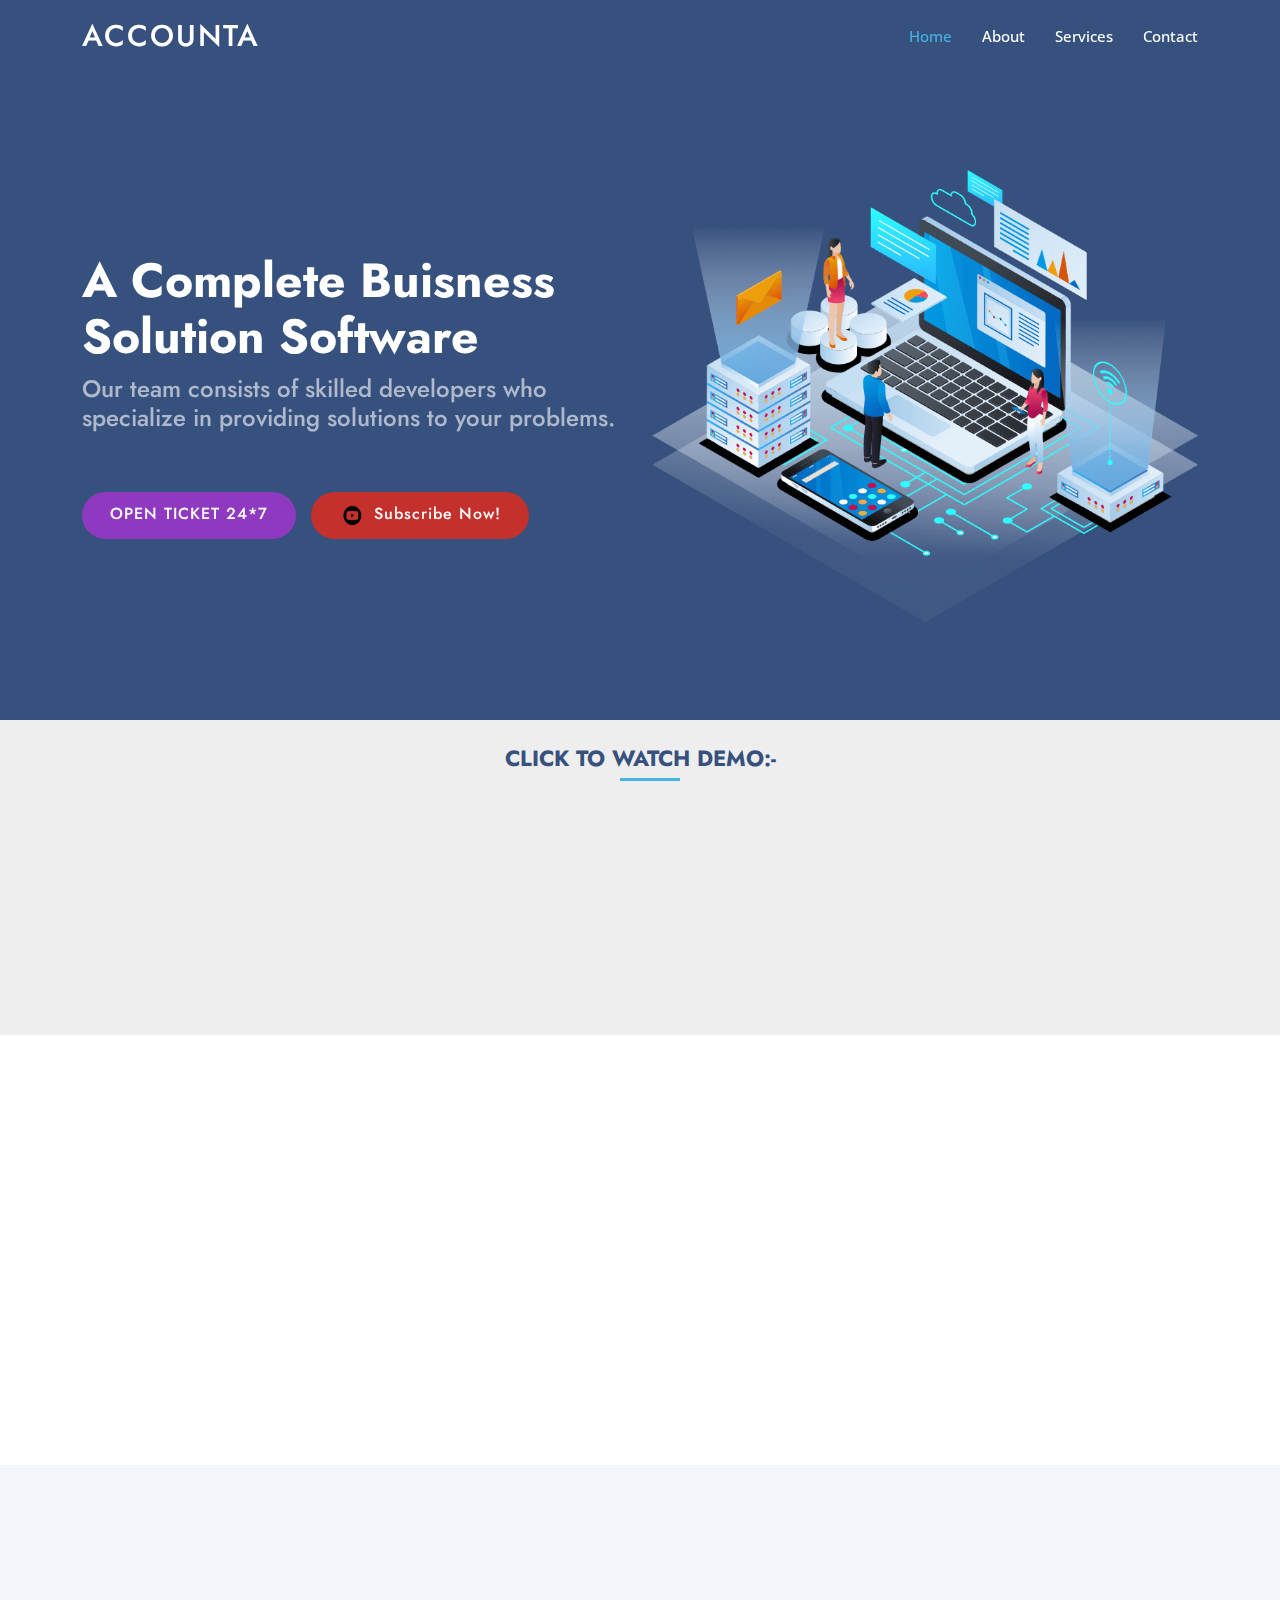
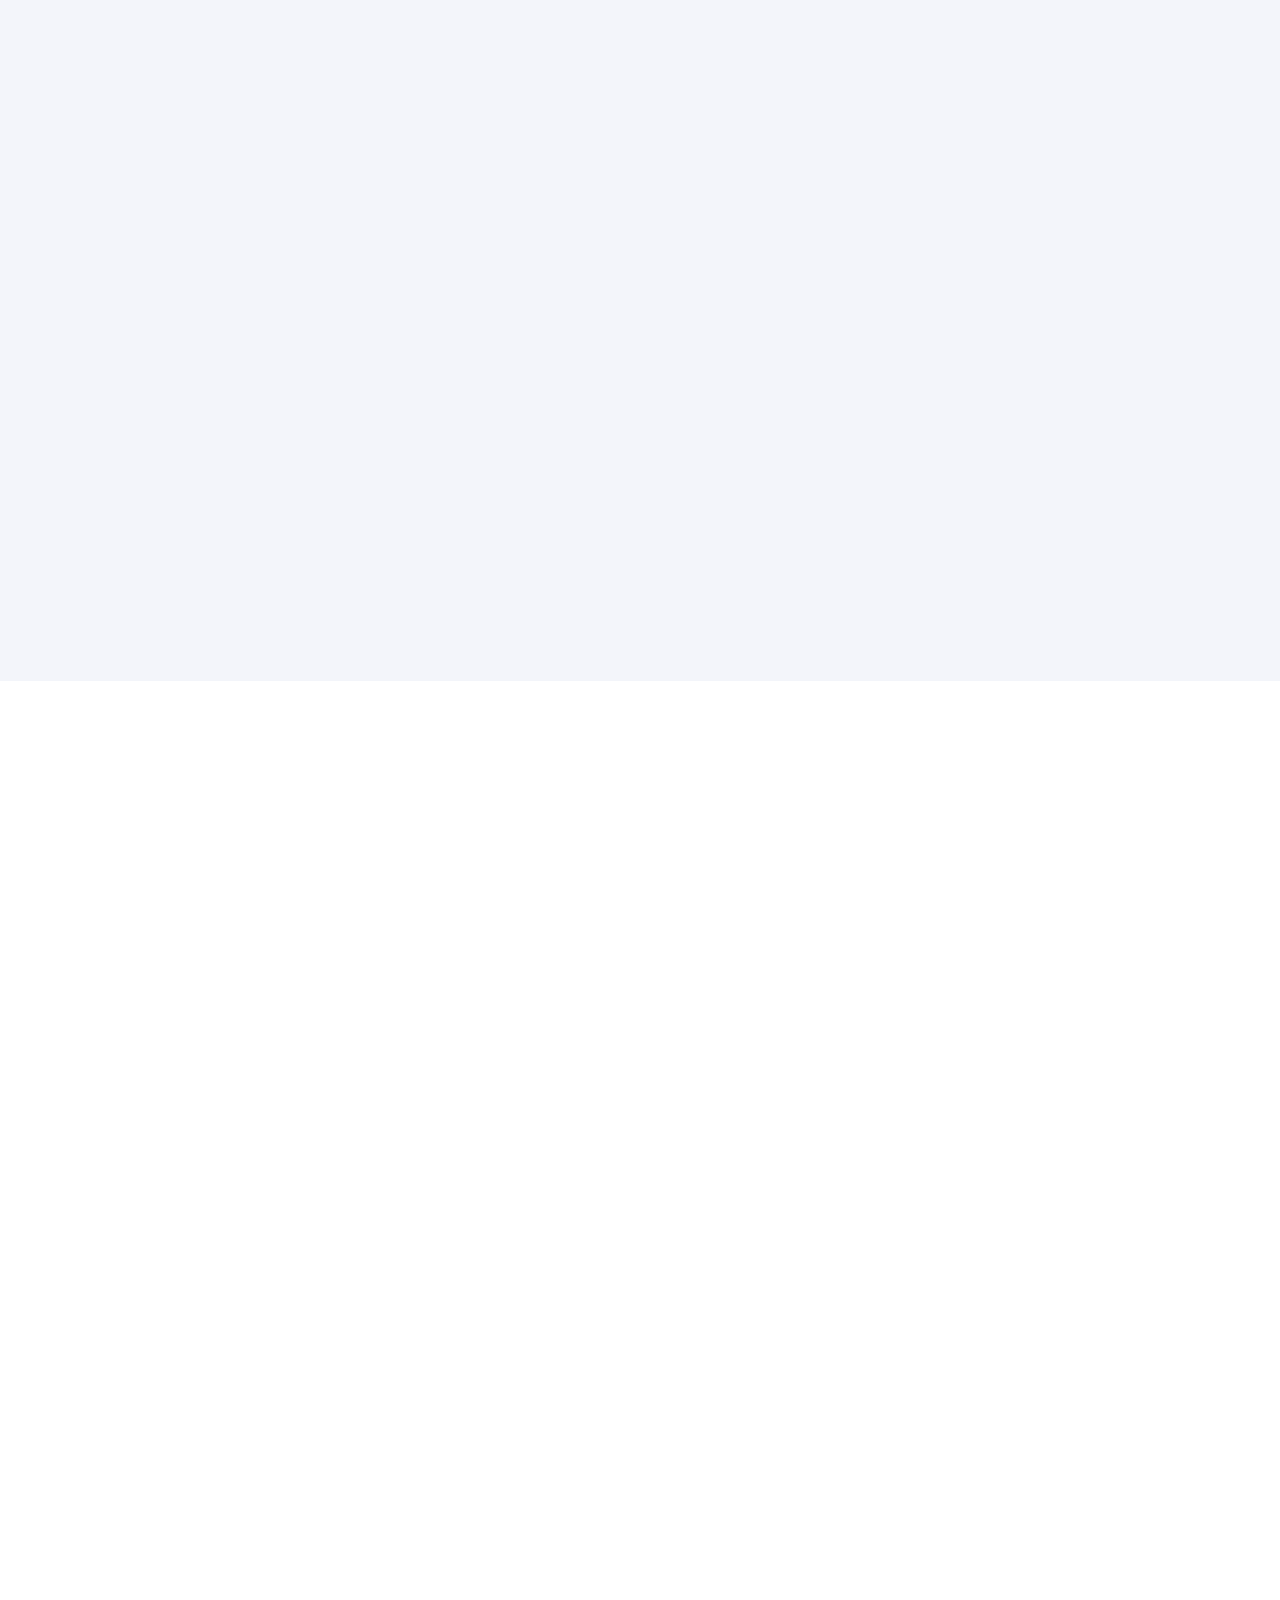
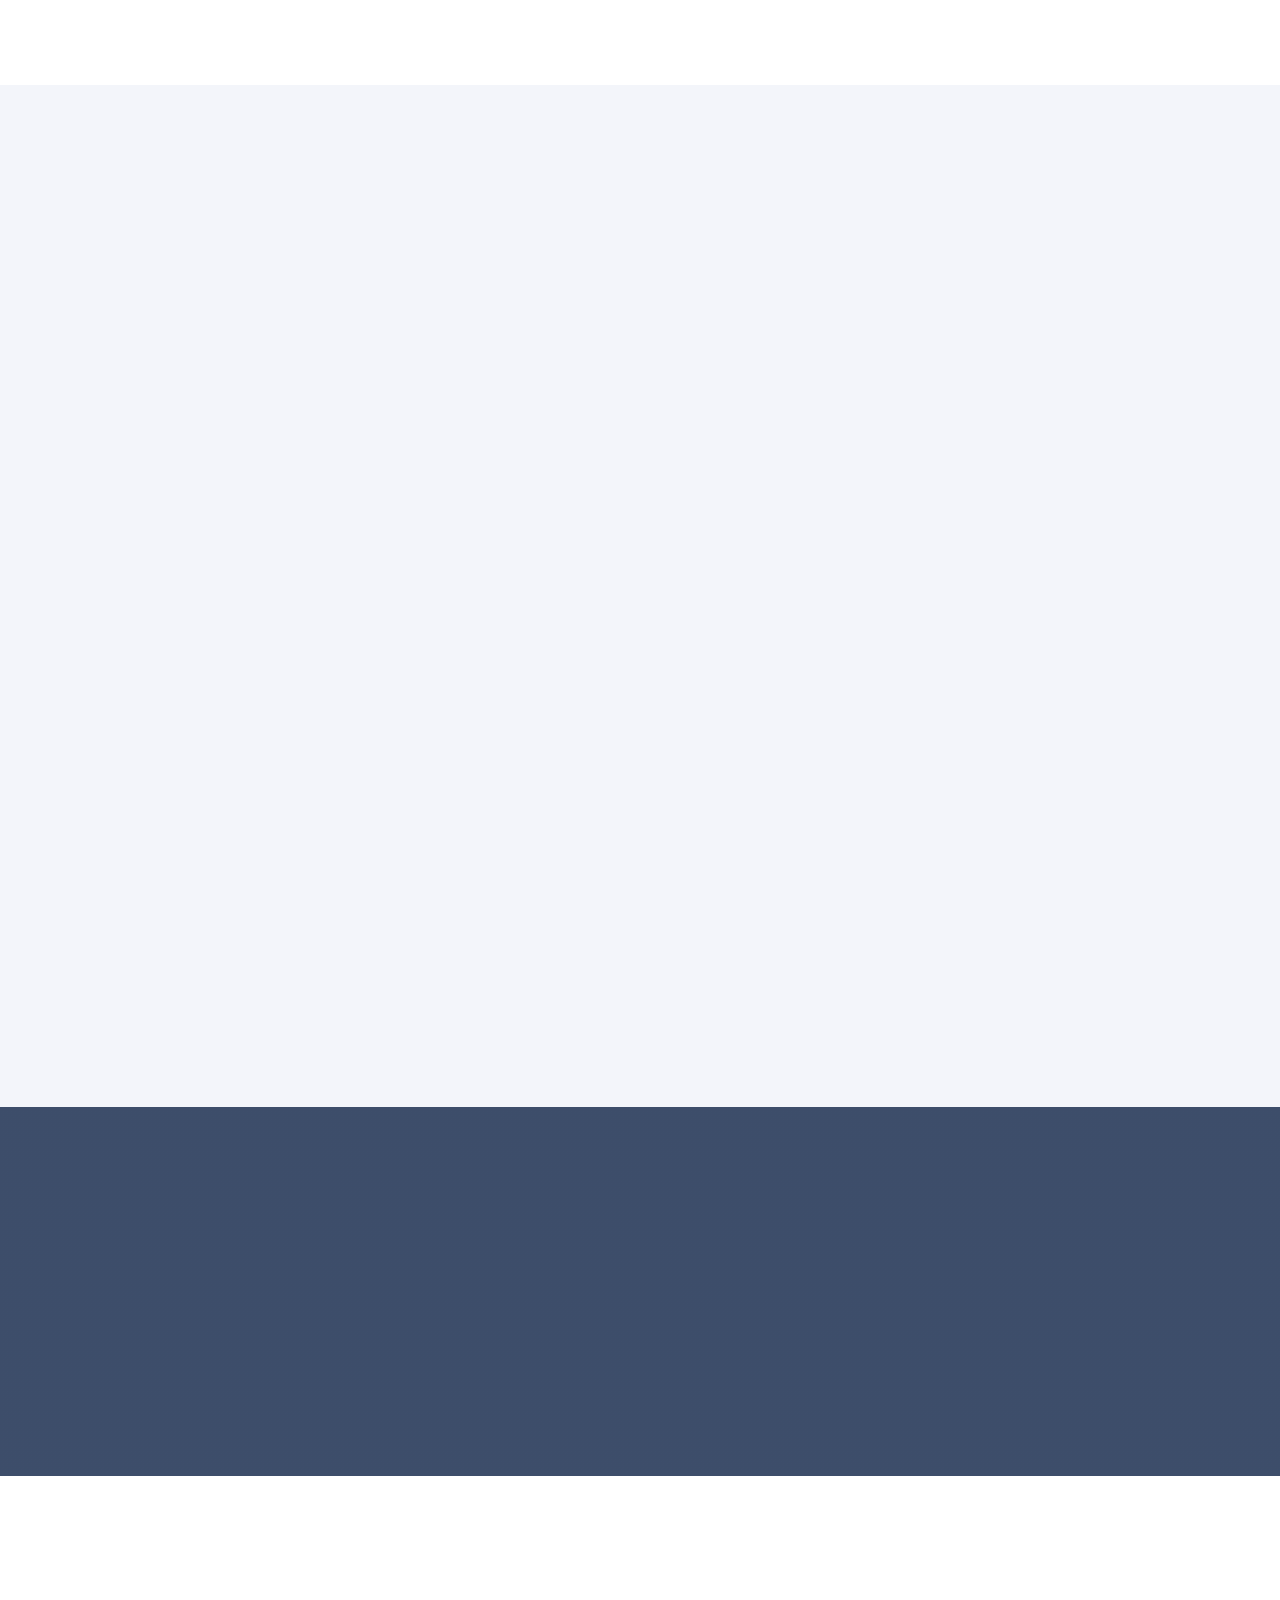
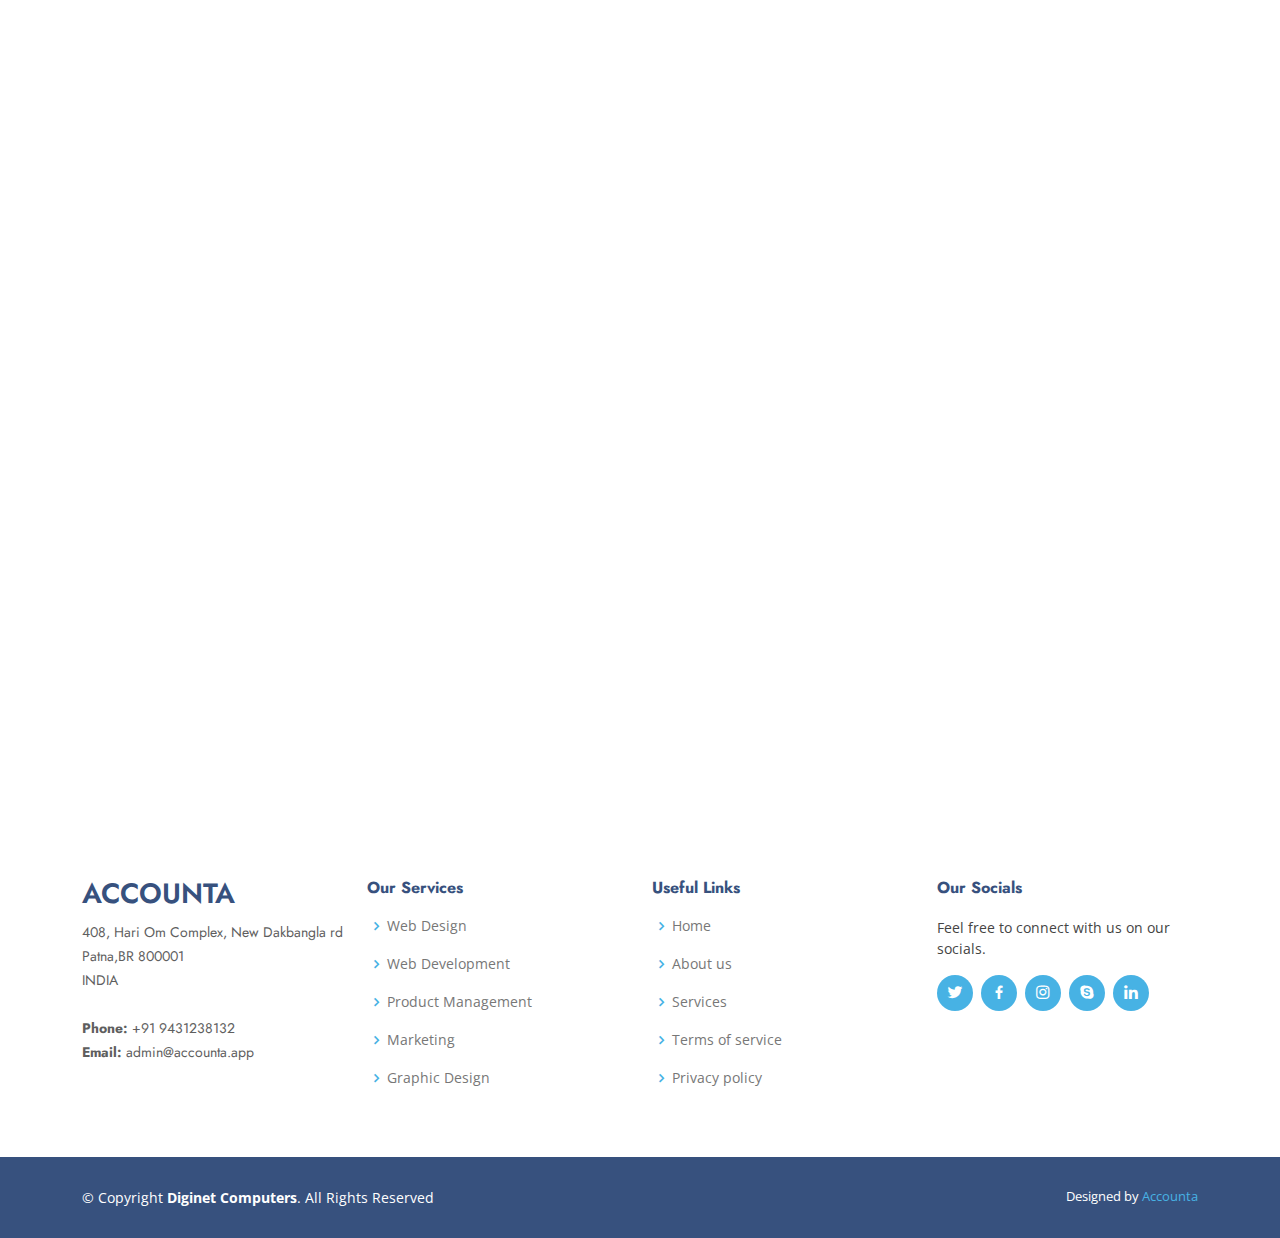
==== index.html @ be2b076d "second" ====
<!DOCTYPE html>
<html lang="en">

<head>

  
  <meta charset="utf-8">
  <meta content="width=device-width, initial-scale=1.0" name="viewport">

  <title>Accounta</title>
  <meta content="" name="description">
  <meta content="" name="keywords">

  <!-- Favicons -->
  <link href="assets/img/favicon.png" rel="icon">
  <link href="assets/img/apple-touch-icon.png" rel="apple-touch-icon">

  <!-- Google Fonts -->
  <link href="https://fonts.googleapis.com/css?family=Open+Sans:300,300i,400,400i,600,600i,700,700i|Jost:300,300i,400,400i,500,500i,600,600i,700,700i|Poppins:300,300i,400,400i,500,500i,600,600i,700,700i" rel="stylesheet">

  <!-- Vendor CSS Files -->
  <link href="assets/vendor/aos/aos.css" rel="stylesheet">
  <link href="assets/vendor/bootstrap/css/bootstrap.min.css" rel="stylesheet">
  <link href="assets/vendor/bootstrap-icons/bootstrap-icons.css" rel="stylesheet">
  <link href="assets/vendor/boxicons/css/boxicons.min.css" rel="stylesheet">
  <link href="assets/vendor/glightbox/css/glightbox.min.css" rel="stylesheet">
  <link href="assets/vendor/remixicon/remixicon.css" rel="stylesheet">
  <link href="assets/vendor/swiper/swiper-bundle.min.css" rel="stylesheet">

 <!-- <link href="//maxcdn.bootstrapcdn.com/bootstrap/4.0.0/css/bootstrap.min.css" rel="stylesheet" id="bootstrap-css">
  <script src="//maxcdn.bootstrapcdn.com/bootstrap/4.0.0/js/bootstrap.min.js"></script>
  <script src="//cdnjs.cloudflare.com/ajax/libs/jquery/3.2.1/jquery.min.js"></script>-->



  <!---- Template Main CSS File -->
  <link href="assets/css/style.css" rel="stylesheet">

  <!-- =======================================================
  * Template Name: Arsha - v4.9.1
  * Template URL: https://bootstrapmade.com/arsha-free-bootstrap-html-template-corporate/
  * Author: BootstrapMade.com
  * License: https://bootstrapmade.com/license/
  ======================================================== -->
</head>

<body>

  <!-- ======= Header ======= -->
  <header id="header" class="fixed-top ">
    <div class="container d-flex align-items-center">

      <h1 class="logo me-auto"><a href="index.html">Accounta</a></h1>
      <!-- Uncomment below if you prefer to use an image logo -->
      <!-- <a href="index.html" class="logo me-auto"><img src="assets/img/logo.png" alt="" class="img-fluid"></a>-->

      <nav id="navbar" class="navbar">
        <ul>
          <li><a class="nav-link scrollto active" href="#hero">Home</a></li>
          <li><a class="nav-link scrollto" href="#about">About</a></li>
          <li><a class="nav-link scrollto" href="#services">Services</a></li>
          <!-- <li><a class="nav-link   scrollto" href="#portfolio">Portfolio</a></li> -->
          <!-- <li><a class="nav-link scrollto" href="#team">Team</a></li> -->
          <!-- <li class="dropdown"><a href="#"><span>Drop Down</span> <i class="bi bi-chevron-down"></i></a>
            <ul>
              <li><a href="#">Drop Down 1</a></li>
              <li class="dropdown"><a href="#"><span>Deep Drop Down</span> <i class="bi bi-chevron-right"></i></a>
                <ul>
                  <li><a href="#">Deep Drop Down 1</a></li>
                  <li><a href="#">Deep Drop Down 2</a></li>
                  <li><a href="#">Deep Drop Down 3</a></li>
                  <li><a href="#">Deep Drop Down 4</a></li>
                  <li><a href="#">Deep Drop Down 5</a></li>
                </ul>
              </li>
              <li><a href="#">Drop Down 2</a></li>
              <li><a href="#">Drop Down 3</a></li>
              <li><a href="#">Drop Down 4</a></li>
            </ul>
          </li> -->
          <li><a class="nav-link scrollto" href="#contact">Contact</a></li>
          <!--<li><a class="getstarted scrollto" href="#about">Download Demo</a></li>-->
        </ul>
        <i class="bi bi-list mobile-nav-toggle"></i>
      </nav><!-- .navbar -->

    </div>
  </header><!-- End Header -->

  <!-- ======= Hero Section ======= -->
  <section id="hero" class="d-flex align-items-center">

    <div class="container">
      <div class="row">
        <div class="col-lg-6 d-flex flex-column justify-content-center pt-4 pt-lg-0 order-2 order-lg-1" data-aos="fade-up" data-aos-delay="200">
          <h1>A Complete Buisness Solution Software</h1>
          <h2>Our team consists of skilled developers who specialize in providing solutions to your problems.</h2>
          <div class="d-flex justify-content-center justify-content-lg-start">
            <a href="https://ticketing.accounta.app/#/" class="ticket">OPEN TICKET 24*7</a>
            
            <a href="https://www.youtube.com/@sanjaysaraf1928/featured" class="youtube"><img src="assets/img/youtubelogo.png" alt="Logo">Subscribe Now!</a>
            <!--<a href="https://ticketing.accounta.app/#/" class="btn-get-started scrollto">Download Demo</a>-->
            <!--<a href="https://www.youtube.com/watch?v=cc7SOZmXkuY" class="glightbox btn-watch-video"><i class="bi bi-play-circle"></i><span>Watch Video</span></a>-->
          </div>
        </div>
        <div class="col-lg-6 order-1 order-lg-2 hero-img" data-aos="zoom-in" data-aos-delay="200">
          <img src="assets/img/hero-img.png" class="img-fluid animated" alt="">
        </div>
      </div>
    </div>

  </section><!-- End Hero -->


    

    <!-- ======= Clients Section ======= -->
    <section id="clients" class="clients section-bg">
      <div class="container">
        <div class="clicktxt">
          <h3>Click To Watch Demo:-</h3>
        </div>

        <div class="row" data-aos="zoom-in">

          <div class="col-lg-2 col-md-4 col-6 d-flex align-items-center justify-content-center">
            <div class="dropdown">
              <button class="btn btn-secondary dropdown-toggle" type="button" data-bs-toggle="dropdown" aria-expanded="false">
                WHOLESALE CLOTH
              </button>
              <ul class="dropdown-menu">
                <li><a class="dropdown-item" href="https://www.youtube.com/watch?v=m59yZf7f-rc">MASTER+ENTRY</a></li>
                <li><a class="dropdown-item" href="https://www.youtube.com/watch?v=rfKz5GbDG-w">REORT+UTILITY</a></li>
                <!--<li><a class="dropdown-item" href="#">Something else here</a></li>-->
              </ul>
            </div>
          </div>

          <div class="col-lg-2 col-md-4 col-6 d-flex align-items-center justify-content-center">
            <div class="dropdown2">
              <button  class="btn2  type="button data-bs-toggle="dropdown" aria-expanded="false">
                RETAIL(BARCODE)
              </button>
              <!--<ul class="dropdown-menu">
                <li><a class="dropdown-item" href="#">Action</a></li>
                <li><a class="dropdown-item" href="#">Another action</a></li>
                <li><a class="dropdown-item" href="#">Something else here</a></li>-->
              </ul>
            </div>
          </div>

          <div class="col-lg-2 col-md-4 col-6 d-flex align-items-center justify-content-center">
            <div class="dropdown">
              <button class="btn3" type="button" data-bs-toggle="dropdown" aria-expanded="false">
                TEXTILE AGENCY
              </button>
              <!--<ul class="dropdown-menu">
                <li><a class="dropdown-item" href="#">Action</a></li>
                <li><a class="dropdown-item" href="#">Another action</a></li>
                <li><a class="dropdown-item" href="#">Something else here</a></li>-->
              </ul>
            </div>
          </div>

          <div class="col-lg-2 col-md-4 col-6 d-flex align-items-center justify-content-center">
            <div class="dropdown">
              <button class="btn4" type="button" data-bs-toggle="dropdown" aria-expanded="false">
                AUTO SPARES
              </button>
              <!--<ul class="dropdown-menu">
                <li><a class="dropdown-item" href="#">Action</a></li>
                <li><a class="dropdown-item" href="#">Another action</a></li>
                <li><a class="dropdown-item" href="#">Something else here</a></li>-->
              </ul>
            </div>
          </div>

          <div class="col-lg-2 col-md-4 col-6 d-flex align-items-center justify-content-center">
            <div class="dropdown">
              <button class="btn5" type="button" data-bs-toggle="dropdown" aria-expanded="false">
                RETAIL TRADE
              </button>
              <!--<ul class="dropdown-menu">
                <li><a class="dropdown-item" href="#">Action</a></li>
                <li><a class="dropdown-item" href="#">Another action</a></li>
                <li><a class="dropdown-item" href="#">Something else here</a></li>-->
              </ul>
            </div>
          </div>

          <div class="col-lg-2 col-md-4 col-6 d-flex align-items-center justify-content-center">
            <div class="dropdown">
              <button class="btn6" type="button" data-bs-toggle="dropdown" aria-expanded="false">
                FMCG(FAST.)
              </button>
              <!--<ul class="dropdown-menu">
                <li><a class="dropdown-item" href="#">Action</a></li>
                <li><a class="dropdown-item" href="#">Another action</a></li>
                <li><a class="dropdown-item" href="#">Something else here</a></li>-->
              </ul>
            </div>
          </div>

        </div>
      </div>
    </section><!-- End Cliens Section -->

    <!-- ======= About Us Section ======= -->
    <section id="about" class="about">
      <div class="container" data-aos="fade-up">

        <div class="section-title">
          <h2>About Us</h2>
        </div>

        <div class="row content">
          <div class="col-lg-6">
            <p>
              We at Diginet Computers are here to help you with issues relating to our software requirements.
            </p>
            <ul>
              <li><i class="ri-check-double-line"></i> Single and Multiple User Accounting Softwares </li>
              <li><i class="ri-check-double-line"></i> Websites and Web applications tailored to User needs.</li>
              <li><i class="ri-check-double-line"></i> According to user demands, Android/iOS mobile applications.</li>
            </ul>
          </div>
          <div class="col-lg-6 pt-4 pt-lg-0">
            <p>
              Through our home brand market-leading software named <b>ACCOUNTA</b>, a complete solution to all your accounting needs from Ledger Entry, Sale Bills to GST Filling, E-way Bills, Takada and many more, we have seized the industry from the very root retail counters to wholesale merchants as well as FMCG or distributors, agencies and manufacturers.
            </p>
            <!--<a href="#" class="btn-learn-more">Download Demo Today</a>-->
          </div>
        </div>

      </div>
    </section><!-- End About Us Section -->

    <!-- ======= Why Us Section ======= -->
    <section id="why-us" class="why-us section-bg">
      <div class="container-fluid" data-aos="fade-up">

        <div class="row">

          <div class="col-lg-7 d-flex flex-column justify-content-center align-items-stretch  order-2 order-lg-1">

            <div class="content">
              <h3>Why should you choose <strong>Accounta ?</strong></h3>
              <p>
                ACCOUNTA is unlike any other accounting software because it offers a unique combination of features that set it apart and make it in demand in the industry.
              </p>
            </div>

            <div class="accordion-list">
              <ul>
                <li>
                  <a data-bs-toggle="collapse" class="collapse" data-bs-target="#accordion-list-1"><span>01</span>Multiple User Access<i class="bx bx-chevron-down icon-show"></i><i class="bx bx-chevron-up icon-close"></i></a>
                  <div id="accordion-list-1" class="collapse show" data-bs-parent=".accordion-list">
                    <p>
                      The software allows you to create many users and establish hierarchies of users according to their roles, so you are not limited to creating just one.
                    </p>
                  </div>
                </li>

                <li>
                  <a data-bs-toggle="collapse" data-bs-target="#accordion-list-2" class="collapsed"><span>02</span>One tool for all your Accounting needs<i class="bx bx-chevron-down icon-show"></i><i class="bx bx-chevron-up icon-close"></i></a>
                  <div id="accordion-list-2" class="collapse" data-bs-parent=".accordion-list">
                    <p>
                     Ledger Entry, Sale Bill, GST Filling, e-way bills, takada, Stock entry, Purchase Bill, Barcode generation and many more.
                    </p>
                  </div>
                </li>

                <li>
                  <a data-bs-toggle="collapse" data-bs-target="#accordion-list-3" class="collapsed"><span>03</span>Windows as well as Mobile App<i class="bx bx-chevron-down icon-show"></i><i class="bx bx-chevron-up icon-close"></i></a>
                  <div id="accordion-list-3" class="collapse" data-bs-parent=".accordion-list">
                    <p>
                      The services provided aren't only restricted to one platform; you may use the software on your desktop or laptop as well as your smartphone.
                    </p>
                  </div>
                </li>

                <li>
                  <a data-bs-toggle="collapse" data-bs-target="#accordion-list-3" class="collapsed"><span>04</span>A Cloud-Ready Software<i class="bx bx-chevron-down icon-show"></i><i class="bx bx-chevron-up icon-close"></i></a>
                  <div id="accordion-list-3" class="collapse" data-bs-parent=".accordion-list">
                    <p>
                      Our software's cloud compatibility feature allows you to access it from any location and on any device.
                    </p>
                  </div>
                </li>

              </ul>
            </div>

          </div>

          <div class="col-lg-5 align-items-stretch order-1 order-lg-2 img" style='background-image: url("assets/img/why-us.png");' data-aos="zoom-in" data-aos-delay="150">&nbsp;</div>
        </div>

      </div>
    </section><!-- End Why Us Section -->

    <!-- ======= Skills Section ======= -->
    <!-- <section id="skills" class="skills">
      <div class="container" data-aos="fade-up">

        <div class="row">
          <div class="col-lg-6 d-flex align-items-center" data-aos="fade-right" data-aos-delay="100">
            <img src="assets/img/skills.png" class="img-fluid" alt="">
          </div>
          <div class="col-lg-6 pt-4 pt-lg-0 content" data-aos="fade-left" data-aos-delay="100">
            <h3>Voluptatem dignissimos provident quasi corporis voluptates</h3>
            <p class="fst-italic">
              Lorem ipsum dolor sit amet, consectetur adipiscing elit, sed do eiusmod tempor incididunt ut labore et dolore
              magna aliqua.
            </p>

            <div class="skills-content">

              <div class="progress">
                <span class="skill">HTML <i class="val">100%</i></span>
                <div class="progress-bar-wrap">
                  <div class="progress-bar" role="progressbar" aria-valuenow="100" aria-valuemin="0" aria-valuemax="100"></div>
                </div>
              </div>

              <div class="progress">
                <span class="skill">CSS <i class="val">90%</i></span>
                <div class="progress-bar-wrap">
                  <div class="progress-bar" role="progressbar" aria-valuenow="90" aria-valuemin="0" aria-valuemax="100"></div>
                </div>
              </div>

              <div class="progress">
                <span class="skill">JavaScript <i class="val">75%</i></span>
                <div class="progress-bar-wrap">
                  <div class="progress-bar" role="progressbar" aria-valuenow="75" aria-valuemin="0" aria-valuemax="100"></div>
                </div>
              </div>

              <div class="progress">
                <span class="skill">Photoshop <i class="val">55%</i></span>
                <div class="progress-bar-wrap">
                  <div class="progress-bar" role="progressbar" aria-valuenow="55" aria-valuemin="0" aria-valuemax="100"></div>
                </div>
              </div>

            </div>

          </div>
        </div>

      </div> -->
    <!-- </section>End Skills Section -->

    <!-- =======  mobile Services Section ======= -->
        <section id="services" class="services section-bg">
            <div class="container" data-aos="fade-up">
      
              <div class="section-title">
                <h2> OUR SERVICES</h2>
                <p>In addition to providing you with <strong>Accounta</strong> , the industry-leading accounting software,<br><strong> Diginet Computers</strong> also provides a wide range of software services, some of which are listed below.</p>
              </div>

          <div class="row" >
              
              <div class="col-xs-12 col-sm-6 col-md-4">
                  <div class="" >
                      <div class="mainflip flip-0">
                          <div class="frontside">
                              <div class="card">
                                  <div class="card-body text-center">
                                      <p><img class=" img-fluid" src="assets/img/Our Services/OS1.jpeg" alt="card image"></p>
                                      <h4 class="card-title">MOBILE SERVICES</h4>
                                      <p class="card-text">Accounta provide diffrent types of <b>Mobile Applications</b> & <b>Accounting Mobile Software</b> .</p>
                                      <a href="https://www.fiverr.com/share/qb8D02" class="btn btn-primary btn-sm"><i class="fa fa-plus"></i></a>
                                  </div>
                              </div>
                          </div>
                          <div class="backside">
                              <div class="card">
                                  <div class="card-body text-center mt-4">
                                      <h4 class="card-title">MOBILE SERVICE</h4>
                                      <p class="card-text">A Complete Business Solution Software.</p>
                                      <ul class="list-inline">
                                          <li class="list-inline-item">
                                              <a class="social-icon text-xs-center" target="_blank" href="https://www.fiverr.com/share/qb8D02">
                                                  <i class="fa fa-facebook"></i>
                                              </a>
                                          </li>
                                          <li class="list-inline-item">
                                              <a class="social-icon text-xs-center" target="_blank" href="https://www.fiverr.com/share/qb8D02">
                                                  <i class="fa fa-twitter"></i>
                                              </a>
                                          </li>
                                          <li class="list-inline-item">
                                              <a class="social-icon text-xs-center" target="_blank" href="https://www.fiverr.com/share/qb8D02">
                                                  <i class="fa fa-skype"></i>
                                              </a>
                                          </li>
                                          <li class="list-inline-item">
                                              <a class="social-icon text-xs-center" target="_blank" href="https://www.fiverr.com/share/qb8D02">
                                                  <i class="fa fa-google"></i>
                                              </a>
                                          </li>
                                      </ul>
                                  </div>
                              </div>
                          </div>
                      </div>
                  </div>
              </div>
              
              
              <div class="col-xs-12 col-sm-6 col-md-4">
                  <div class="" ontouchstart="this.classList.toggle('hover');">
                      <div class="mainflip">
                          <div class="frontside">
                              <div class="card">
                                  <div class="card-body text-center">
                                      <p><img class=" img-fluid" src="assets/img/Our Services/OS2.jpeg" alt="card image"></p>
                                      <h4 class="card-title">CLOUD SYSTEM</h4>
                                      <p class="card-text">Accounta provide <b>Cloud System Solution</b> for any where around the Glob.</p>
                                      <a href="https://www.fiverr.com/share/qb8D02" class="btn btn-primary btn-sm"><i class="fa fa-plus"></i></a>
                                  </div>
                              </div>
                          </div>
                          <div class="backside">
                              <div class="card">
                                  <div class="card-body text-center mt-4">
                                      <h4 class="card-title">CLOUD SYSTEM</h4>
                                      <p class="card-text">A Complete Business Solution Software.</p>
                                      <ul class="list-inline">
                                          <li class="list-inline-item">
                                              <a class="social-icon text-xs-center" target="_blank" href="https://www.fiverr.com/share/qb8D02">
                                                  <i class="fa fa-facebook"></i>
                                              </a>
                                          </li>
                                          <li class="list-inline-item">
                                              <a class="social-icon text-xs-center" target="_blank" href="https://www.fiverr.com/share/qb8D02">
                                                  <i class="fa fa-twitter"></i>
                                              </a>
                                          </li>
                                          <li class="list-inline-item">
                                              <a class="social-icon text-xs-center" target="_blank" href="https://www.fiverr.com/share/qb8D02">
                                                  <i class="fa fa-skype"></i>
                                              </a>
                                          </li>
                                          <li class="list-inline-item">
                                              <a class="social-icon text-xs-center" target="_blank" href="https://www.fiverr.com/share/qb8D02">
                                                  <i class="fa fa-google"></i>
                                              </a>
                                          </li>
                                      </ul>
                                  </div>
                              </div>
                          </div>
                      </div>
                  </div>
              </div>
              
              
              <div class="col-xs-12 col-sm-6 col-md-4">
                  <div class="" ontouchstart="this.classList.toggle('hover');">
                      <div class="mainflip">
                          <div class="frontside">
                              <div class="card">
                                  <div class="card-body text-center">
                                      <p><img class=" img-fluid" src="assets/img/Our Services/OS3.jpeg" alt="card image"></p>
                                      <h4 class="card-title">WEB APPLICATION</h4>
                                      <p class="card-text">Accounta provide  Web Application for all type of <b>Business</b> Needs. </p>
                                      <a href="https://www.fiverr.com/share/qb8D02" class="btn btn-primary btn-sm"><i class="fa fa-plus"></i></a>
                                  </div>
                              </div>
                          </div>
                          <div class="backside">
                              <div class="card">
                                  <div class="card-body text-center mt-4">
                                      <h4 class="card-title">WEB APPLICATION</h4>
                                      <p class="card-text">A Complete Business Solution Software.</p>
                                      <ul class="list-inline">
                                          <li class="list-inline-item">
                                              <a class="social-icon text-xs-center" target="_blank" href="https://www.fiverr.com/share/qb8D02">
                                                  <i class="fa fa-facebook"></i>
                                              </a>
                                          </li>
                                          <li class="list-inline-item">
                                              <a class="social-icon text-xs-center" target="_blank" href="https://www.fiverr.com/share/qb8D02">
                                                  <i class="fa fa-twitter"></i>
                                              </a>
                                          </li>
                                          <li class="list-inline-item">
                                              <a class="social-icon text-xs-center" target="_blank" href="https://www.fiverr.com/share/qb8D02">
                                                  <i class="fa fa-skype"></i>
                                              </a>
                                          </li>
                                          <li class="list-inline-item">
                                              <a class="social-icon text-xs-center" target="_blank" href="https://www.fiverr.com/share/qb8D02">
                                                  <i class="fa fa-google"></i>
                                              </a>
                                          </li>
                                      </ul>
                                  </div>
                              </div>
                          </div>
                      </div>
                  </div>
              </div>
              
              
              <div class="col-xs-12 col-sm-6 col-md-4">
                  <div class="" ontouchstart="this.classList.toggle('hover');">
                      <div class="mainflip">
                          <div class="frontside">
                              <div class="card">
                                  <div class="card-body text-center">
                                      <p><img class=" img-fluid" src="assets/img/Our Services/OS4.jpg" alt="card image"></p>
                                      <h4 class="card-title">ACCOUNTING SOFTWARE</h4>
                                      <p class="card-text">Accounta provide Software For <b>Billing</b> & <b>Accounting</b>.</p>
                                      <a href="https://www.fiverr.com/share/qb8D02" class="btn btn-primary btn-sm"><i class="fa fa-plus"></i></a>
                                  </div>
                              </div>
                          </div>
                          <div class="backside">
                              <div class="card">
                                  <div class="card-body text-center mt-4">
                                      <h4 class="card-title">ACCOUNTING SOFTWARE</h4>
                                      <p class="card-text">A Complete Business Solution Software.</p>
                                      <ul class="list-inline">
                                          <li class="list-inline-item">
                                              <a class="social-icon text-xs-center" target="_blank" href="https://www.fiverr.com/share/qb8D02">
                                                  <i class="fa fa-facebook"></i>
                                              </a>
                                          </li>
                                          <li class="list-inline-item">
                                              <a class="social-icon text-xs-center" target="_blank" href="https://www.fiverr.com/share/qb8D02">
                                                  <i class="fa fa-twitter"></i>
                                              </a>
                                          </li>
                                          <li class="list-inline-item">
                                              <a class="social-icon text-xs-center" target="_blank" href="https://www.fiverr.com/share/qb8D02">
                                                  <i class="fa fa-skype"></i>
                                              </a>
                                          </li>
                                          <li class="list-inline-item">
                                              <a class="social-icon text-xs-center" target="_blank" href="https://www.fiverr.com/share/qb8D02">
                                                  <i class="fa fa-google"></i>
                                              </a>
                                          </li>
                                      </ul>
                                  </div>
                              </div>
                          </div>
                      </div>
                  </div>
              </div>
              
              <div class="col-xs-12 col-sm-6 col-md-4">
                <div class="" ontouchstart="this.classList.toggle('hover');">
                    <div class="mainflip">
                        <div class="frontside">
                            <div class="card">
                                <div class="card-body text-center">
                                    <p><img class=" img-fluid" src="assets/img/Our Services/OS5.jpeg" alt="card image"></p>
                                    <h4 class="card-title">CUSTOMIZE AS PER NEED</h4>
                                    <p class="card-text">Accounta also provides <b>OnDemand Customize Software</b> & <b>Mobile App</b> & <b>Web Based Solutions</b>.</p>
                                    <a href="https://www.fiverr.com/share/qb8D02" class="btn btn-primary btn-sm"><i class="fa fa-plus"></i></a>
                                </div>
                            </div>
                        </div>
                        <div class="backside">
                            <div class="card">
                                <div class="card-body text-center mt-4">
                                    <h4 class="card-title">CUSTOMIZE AS PER NEED</h4>
                                    <p class="card-text">A Complete Business Solution Software.</p>
                                    <ul class="list-inline">
                                        <li class="list-inline-item">
                                            <a class="social-icon text-xs-center" target="_blank" href="https://www.fiverr.com/share/qb8D02">
                                                <i class="fa fa-facebook"></i>
                                            </a>
                                        </li>
                                        <li class="list-inline-item">
                                            <a class="social-icon text-xs-center" target="_blank" href="https://www.fiverr.com/share/qb8D02">
                                                <i class="fa fa-twitter"></i>
                                            </a>
                                        </li>
                                        <li class="list-inline-item">
                                            <a class="social-icon text-xs-center" target="_blank" href="https://www.fiverr.com/share/qb8D02">
                                                <i class="fa fa-skype"></i>
                                            </a>
                                        </li>
                                        <li class="list-inline-item">
                                            <a class="social-icon text-xs-center" target="_blank" href="https://www.fiverr.com/share/qb8D02">
                                                <i class="fa fa-google"></i>
                                            </a>
                                        </li>
                                    </ul>
                                </div>
                            </div>
                        </div>
                    </div>
                </div>
            </div
        </div>
      </div>
    </div>
    </section>
  


    <!--<section id="services" class="services section-bg">
      <div class="container" data-aos="fade-up">

        <div class="section-title">
          <h2>Services</h2>
          <p>In addition to providing you with <strong>Accounta</strong> , the industry-leading accounting software,<br><strong> Diginet Computers</strong> also provides a wide range of software services, some of which are listed below.</p>
        </div>

        <div class="row">
          <div class="col-xl-3 col-md-6 d-flex align-items-stretch" data-aos="zoom-in" data-aos-delay="100">
            <div class="icon-box">
              <div class="icon"><i class="bx bxl-dribbble"></i></div>
              <h4><a href="">Accounta</a></h4>
              <p>A market leading Accounting Software.</p>
            </div>
          </div>

          <div class="col-xl-3 col-md-6 d-flex align-items-stretch mt-4 mt-md-0" data-aos="zoom-in" data-aos-delay="200">
            <div class="icon-box">
              <div class="icon"><i class="bx bx-file"></i></div>
              <h4><a href="">Web Applications</a></h4>
              <p>We create industry-ready web applications in accordance with client specifications.</p>
            </div>
          </div>

          <div class="col-xl-3 col-md-6 d-flex align-items-stretch mt-4 mt-xl-0" data-aos="zoom-in" data-aos-delay="300">
            <div class="icon-box">
              <div class="icon"><i class="bx bx-tachometer"></i></div>
              <h4><a href="">Android/iOS apps</a></h4>
              <p>One stop solution for all your mobile application requirements.</p>
            </div>
          </div>

          <div class="col-xl-3 col-md-6 d-flex align-items-stretch mt-4 mt-xl-0" data-aos="zoom-in" data-aos-delay="400">
            <div class="icon-box">
              <div class="icon"><i class="bx bx-layer"></i></div>
              <h4><a href="">Al -a- Carte</a></h4>
              <p>We will develop any concept you have or any requirements you have for any form of software.</p>
            </div>
          </div>

        </div>

      </div>
    </section><-- End Services Section -->

      <!-- =======Accounta  Services Section ======= -->


      <section id="services2" class="services section-bg">
        <div class="container" data-aos="fade-up">
  
          <div class="section-title">
            <h2>OUR ACCOUNTA SOFTWARE</h2>
            <p>In addition to providing you with <strong>Accounta</strong> , the industry-leading accounting software,<br><strong> Diginet Computers</strong> also provides a wide range of software services, some of which are listed below.</p>
          </div>

      <div class="row">
          
          <div class="col-xs-12 col-sm-6 col-md-4">
              <div class="" >
                  <div class="mainflip flip-0">
                      <div class="frontside">
                          <div class="card">
                              <div class="card-body text-center">
                                  <p><img class=" img-fluid" src="assets/img/Accounta Services/AS1.jpg" alt="card image"></p>
                                  <h4 class="card-title">WHOLESALE CLOTH</h4>
                                  <p class="card-text">A Complete Business Solution Software for <b>WholeSale Cloth merchants</b> .</p>
                                  <a href="https://www.fiverr.com/share/qb8D02" class="btn btn-primary btn-sm"><i class="fa fa-plus"></i></a>
                              </div>
                          </div>
                      </div>
                      <div class="backside">
                          <div class="card">
                              <div class="card-body text-center mt-4">
                                  <h4 class="card-title">WHOLESALE CLOTH</h4>
                                  <p class="card-text">A Comlete Business Solution Software.</p>
                                  <ul class="list-inline">
                                      <li class="list-inline-item">
                                          <a class="social-icon text-xs-center" target="_blank" href="https://www.fiverr.com/share/qb8D02">
                                              <i class="fa fa-facebook"></i>
                                          </a>
                                      </li>
                                      <li class="list-inline-item">
                                          <a class="social-icon text-xs-center" target="_blank" href="https://www.fiverr.com/share/qb8D02">
                                              <i class="fa fa-twitter"></i>
                                          </a>
                                      </li>
                                      <li class="list-inline-item">
                                          <a class="social-icon text-xs-center" target="_blank" href="https://www.fiverr.com/share/qb8D02">
                                              <i class="fa fa-skype"></i>
                                          </a>
                                      </li>
                                      <li class="list-inline-item">
                                          <a class="social-icon text-xs-center" target="_blank" href="https://www.fiverr.com/share/qb8D02">
                                              <i class="fa fa-google"></i>
                                          </a>
                                      </li>
                                  </ul>
                              </div>
                          </div>
                      </div>
                  </div>
              </div>
          </div>
          
          
          <div class="col-xs-12 col-sm-6 col-md-4">
              <div class="" ontouchstart="this.classList.toggle('hover');">
                  <div class="mainflip">
                      <div class="frontside">
                          <div class="card">
                              <div class="card-body text-center">
                                  <p><img class=" img-fluid" src="assets/img/Accounta Services/AS2.jpeg" alt="card image"></p>
                                  <h4 class="card-title">TEXTILE AGENCY</h4>
                                  <p class="card-text">A Complete Business Solution Software for <b>Textile Agents</b>.</p>
                                  <a href="https://www.fiverr.com/share/qb8D02" class="btn btn-primary btn-sm"><i class="fa fa-plus"></i></a>
                              </div>
                          </div>
                      </div>
                      <div class="backside">
                          <div class="card">
                              <div class="card-body text-center mt-4">
                                  <h4 class="card-title">TEXTILE AGENCY</h4>
                                  <p class="card-text">A Complete Business Solution Software .</p>
                                  <ul class="list-inline">
                                      <li class="list-inline-item">
                                          <a class="social-icon text-xs-center" target="_blank" href="https://www.fiverr.com/share/qb8D02">
                                              <i class="fa fa-facebook"></i>
                                          </a>
                                      </li>
                                      <li class="list-inline-item">
                                          <a class="social-icon text-xs-center" target="_blank" href="https://www.fiverr.com/share/qb8D02">
                                              <i class="fa fa-twitter"></i>
                                          </a>
                                      </li>
                                      <li class="list-inline-item">
                                          <a class="social-icon text-xs-center" target="_blank" href="https://www.fiverr.com/share/qb8D02">
                                              <i class="fa fa-skype"></i>
                                          </a>
                                      </li>
                                      <li class="list-inline-item">
                                          <a class="social-icon text-xs-center" target="_blank" href="https://www.fiverr.com/share/qb8D02">
                                              <i class="fa fa-google"></i>
                                          </a>
                                      </li>
                                  </ul>
                              </div>
                          </div>
                      </div>
                  </div>
              </div>
          </div>
          
          
          <div class="col-xs-12 col-sm-6 col-md-4">
              <div class="" ontouchstart="this.classList.toggle('hover');">
                  <div class="mainflip">
                      <div class="frontside">
                          <div class="card">
                              <div class="card-body text-center">
                                  <p><img class=" img-fluid" src="assets/img/Accounta Services/AS3.jpg" alt="card image"></p>
                                  <h4 class="card-title">RETAIL TRADE(BARCODE)</h4>
                                  <p class="card-text">A Complete Business Solution Software for <b>Retail Traders</b> .</p>
                                  <a href="https://www.fiverr.com/share/qb8D02" class="btn btn-primary btn-sm"><i class="fa fa-plus"></i></a>
                              </div>
                          </div>
                      </div>
                      <div class="backside">
                          <div class="card">
                              <div class="card-body text-center mt-4">
                                  <h4 class="card-title">RETAIL TRADE(BARCODE)</h4>
                                  <p class="card-text">A Complete Business Solution Software .</p>
                                  <ul class="list-inline">
                                      <li class="list-inline-item">
                                          <a class="social-icon text-xs-center" target="_blank" href="https://www.fiverr.com/share/qb8D02">
                                              <i class="fa fa-facebook"></i>
                                          </a>
                                      </li>
                                      <li class="list-inline-item">
                                          <a class="social-icon text-xs-center" target="_blank" href="https://www.fiverr.com/share/qb8D02">
                                              <i class="fa fa-twitter"></i>
                                          </a>
                                      </li>
                                      <li class="list-inline-item">
                                          <a class="social-icon text-xs-center" target="_blank" href="https://www.fiverr.com/share/qb8D02">
                                              <i class="fa fa-skype"></i>
                                          </a>
                                      </li>
                                      <li class="list-inline-item">
                                          <a class="social-icon text-xs-center" target="_blank" href="https://www.fiverr.com/share/qb8D02">
                                              <i class="fa fa-google"></i>
                                          </a>
                                      </li>
                                  </ul>
                              </div>
                          </div>
                      </div>
                  </div>
              </div>
          </div>
          
          
          <div class="col-xs-12 col-sm-6 col-md-4">
              <div class="" ontouchstart="this.classList.toggle('hover');">
                  <div class="mainflip">
                      <div class="frontside">
                          <div class="card">
                              <div class="card-body text-center">
                                  <p><img class=" img-fluid" src="assets/img/Accounta Services/AS4.jpeg" alt="card image"></p>
                                  <h4 class="card-title">AUTO SPARES</h4>
                                  <p class="card-text">A Complete Business Solution Software for <b>Auto Spares</b>.</p>
                                  <a href="https://www.fiverr.com/share/qb8D02" class="btn btn-primary btn-sm"><i class="fa fa-plus"></i></a>
                              </div>
                          </div>
                      </div>
                      <div class="backside">
                          <div class="card">
                              <div class="card-body text-center mt-4">
                                  <h4 class="card-title">AUTO SPARES</h4>
                                  <p class="card-text">A Complete Business Solution Software .</p>
                                  <ul class="list-inline">
                                      <li class="list-inline-item">
                                          <a class="social-icon text-xs-center" target="_blank" href="https://www.fiverr.com/share/qb8D02">
                                              <i class="fa fa-facebook"></i>
                                          </a>
                                      </li>
                                      <li class="list-inline-item">
                                          <a class="social-icon text-xs-center" target="_blank" href="https://www.fiverr.com/share/qb8D02">
                                              <i class="fa fa-twitter"></i>
                                          </a>
                                      </li>
                                      <li class="list-inline-item">
                                          <a class="social-icon text-xs-center" target="_blank" href="https://www.fiverr.com/share/qb8D02">
                                              <i class="fa fa-skype"></i>
                                          </a>
                                      </li>
                                      <li class="list-inline-item">
                                          <a class="social-icon text-xs-center" target="_blank" href="https://www.fiverr.com/share/qb8D02">
                                              <i class="fa fa-google"></i>
                                          </a>
                                      </li>
                                  </ul>
                              </div>
                          </div>
                      </div>
                  </div>
              </div>
          </div>
          
            <div class="col-xs-12 col-sm-6 col-md-4">
            <div class="" ontouchstart="this.classList.toggle('hover');">
                <div class="mainflip">
                    <div class="frontside">
                        <div class="card">
                            <div class="card-body text-center">
                                <p><img class=" img-fluid" src="assets/img/Accounta Services/AS5.jpg" alt="card image"></p>
                                <h4 class="card-title">FMCG(FAST MOVING..)</h4>
                                <p class="card-text">A Complete Business Solution Software for <b>Fast-Moving Consumer Goods (FMCG) Industry: Definition, Types, and Profitability</b>.</p>
                                <a href="https://www.fiverr.com/share/qb8D02" class="btn btn-primary btn-sm"><i class="fa fa-plus"></i></a>
                            </div>
                        </div>
                    </div>
                    <div class="backside">
                        <div class="card">
                            <div class="card-body text-center mt-4">
                                <h4 class="card-title">FMCG(FAST MOVING..)</h4>
                                <p class="card-text">A Complete Business Solution Software.</p>
                                <ul class="list-inline">
                                    <li class="list-inline-item">
                                        <a class="social-icon text-xs-center" target="_blank" href="https://www.fiverr.com/share/qb8D02">
                                            <i class="fa fa-facebook"></i>
                                        </a>
                                    </li>
                                    <li class="list-inline-item">
                                        <a class="social-icon text-xs-center" target="_blank" href="https://www.fiverr.com/share/qb8D02">
                                            <i class="fa fa-twitter"></i>
                                        </a>
                                    </li>
                                    <li class="list-inline-item">
                                        <a class="social-icon text-xs-center" target="_blank" href="https://www.fiverr.com/share/qb8D02">
                                            <i class="fa fa-skype"></i>
                                        </a>
                                    </li>
                                    <li class="list-inline-item">
                                        <a class="social-icon text-xs-center" target="_blank" href="https://www.fiverr.com/share/qb8D02">
                                            <i class="fa fa-google"></i>
                                        </a>
                                    </li>
                                </ul>
                            </div>
                        </div>
                    </div>
                </div>
            </div>
        </div>
        </div>
  </div>
</div>
         
</section>




      <!-- ======= End Accounta  Services Section ======= -->


    <!-- ======= Cta Section ======= -->
    <section id="cta" class="cta">
      <div class="container" data-aos="zoom-in">

        <div class="row">
          <div class="col-lg-9 text-center text-lg-start">
            <h3>Automate your Accounting Process Right Now.</h3>
            <p> With our fully automated softwares, you can completely automate your accounting process and fulfil all of your accounting requirements at your fingertips.
              <br>
            <b> <i> Hurry Up !! </i></b>
              <br>
            </p>
          </div>
          <div class="col-lg-3 cta-btn-container text-center">
            <a class="cta-btn align-middle" href="https://ticketing.accounta.app/#/">Open a Ticket Now</a>
          </div>
        </div>

      </div>
    </section><!-- End Cta Section -->

    <!-- ======= Portfolio Section ======= -->
    <!-- <section id="portfolio" class="portfolio">
      <div class="container" data-aos="fade-up">

        <div class="section-title">
          <h2>Portfolio</h2>
          <p>Magnam dolores commodi suscipit. Necessitatibus eius consequatur ex aliquid fuga eum quidem. Sit sint consectetur velit. Quisquam quos quisquam cupiditate. Et nemo qui impedit suscipit alias ea. Quia fugiat sit in iste officiis commodi quidem hic quas.</p>
        </div>

        <ul id="portfolio-flters" class="d-flex justify-content-center" data-aos="fade-up" data-aos-delay="100">
          <li data-filter="*" class="filter-active">All</li>
          <li data-filter=".filter-app">App</li>
          <li data-filter=".filter-card">Card</li>
          <li data-filter=".filter-web">Web</li>
        </ul>

        <div class="row portfolio-container" data-aos="fade-up" data-aos-delay="200">

          <div class="col-lg-4 col-md-6 portfolio-item filter-app">
            <div class="portfolio-img"><img src="assets/img/portfolio/portfolio-1.jpg" class="img-fluid" alt=""></div>
            <div class="portfolio-info">
              <h4>App 1</h4>
              <p>App</p>
              <a href="assets/img/portfolio/portfolio-1.jpg" data-gallery="portfolioGallery" class="portfolio-lightbox preview-link" title="App 1"><i class="bx bx-plus"></i></a>
              <a href="portfolio-details.html" class="details-link" title="More Details"><i class="bx bx-link"></i></a>
            </div>
          </div>

          <div class="col-lg-4 col-md-6 portfolio-item filter-web">
            <div class="portfolio-img"><img src="assets/img/portfolio/portfolio-2.jpg" class="img-fluid" alt=""></div>
            <div class="portfolio-info">
              <h4>Web 3</h4>
              <p>Web</p>
              <a href="assets/img/portfolio/portfolio-2.jpg" data-gallery="portfolioGallery" class="portfolio-lightbox preview-link" title="Web 3"><i class="bx bx-plus"></i></a>
              <a href="portfolio-details.html" class="details-link" title="More Details"><i class="bx bx-link"></i></a>
            </div>
          </div>

          <div class="col-lg-4 col-md-6 portfolio-item filter-app">
            <div class="portfolio-img"><img src="assets/img/portfolio/portfolio-3.jpg" class="img-fluid" alt=""></div>
            <div class="portfolio-info">
              <h4>App 2</h4>
              <p>App</p>
              <a href="assets/img/portfolio/portfolio-3.jpg" data-gallery="portfolioGallery" class="portfolio-lightbox preview-link" title="App 2"><i class="bx bx-plus"></i></a>
              <a href="portfolio-details.html" class="details-link" title="More Details"><i class="bx bx-link"></i></a>
            </div>
          </div>

          <div class="col-lg-4 col-md-6 portfolio-item filter-card">
            <div class="portfolio-img"><img src="assets/img/portfolio/portfolio-4.jpg" class="img-fluid" alt=""></div>
            <div class="portfolio-info">
              <h4>Card 2</h4>
              <p>Card</p>
              <a href="assets/img/portfolio/portfolio-4.jpg" data-gallery="portfolioGallery" class="portfolio-lightbox preview-link" title="Card 2"><i class="bx bx-plus"></i></a>
              <a href="portfolio-details.html" class="details-link" title="More Details"><i class="bx bx-link"></i></a>
            </div>
          </div>

          <div class="col-lg-4 col-md-6 portfolio-item filter-web">
            <div class="portfolio-img"><img src="assets/img/portfolio/portfolio-5.jpg" class="img-fluid" alt=""></div>
            <div class="portfolio-info">
              <h4>Web 2</h4>
              <p>Web</p>
              <a href="assets/img/portfolio/portfolio-5.jpg" data-gallery="portfolioGallery" class="portfolio-lightbox preview-link" title="Web 2"><i class="bx bx-plus"></i></a>
              <a href="portfolio-details.html" class="details-link" title="More Details"><i class="bx bx-link"></i></a>
            </div>
          </div>

          <div class="col-lg-4 col-md-6 portfolio-item filter-app">
            <div class="portfolio-img"><img src="assets/img/portfolio/portfolio-6.jpg" class="img-fluid" alt=""></div>
            <div class="portfolio-info">
              <h4>App 3</h4>
              <p>App</p>
              <a href="assets/img/portfolio/portfolio-6.jpg" data-gallery="portfolioGallery" class="portfolio-lightbox preview-link" title="App 3"><i class="bx bx-plus"></i></a>
              <a href="portfolio-details.html" class="details-link" title="More Details"><i class="bx bx-link"></i></a>
            </div>
          </div>

          <div class="col-lg-4 col-md-6 portfolio-item filter-card">
            <div class="portfolio-img"><img src="assets/img/portfolio/portfolio-7.jpg" class="img-fluid" alt=""></div>
            <div class="portfolio-info">
              <h4>Card 1</h4>
              <p>Card</p>
              <a href="assets/img/portfolio/portfolio-7.jpg" data-gallery="portfolioGallery" class="portfolio-lightbox preview-link" title="Card 1"><i class="bx bx-plus"></i></a>
              <a href="portfolio-details.html" class="details-link" title="More Details"><i class="bx bx-link"></i></a>
            </div>
          </div>

          <div class="col-lg-4 col-md-6 portfolio-item filter-card">
            <div class="portfolio-img"><img src="assets/img/portfolio/portfolio-8.jpg" class="img-fluid" alt=""></div>
            <div class="portfolio-info">
              <h4>Card 3</h4>
              <p>Card</p>
              <a href="assets/img/portfolio/portfolio-8.jpg" data-gallery="portfolioGallery" class="portfolio-lightbox preview-link" title="Card 3"><i class="bx bx-plus"></i></a>
              <a href="portfolio-details.html" class="details-link" title="More Details"><i class="bx bx-link"></i></a>
            </div>
          </div>

          <div class="col-lg-4 col-md-6 portfolio-item filter-web">
            <div class="portfolio-img"><img src="assets/img/portfolio/portfolio-9.jpg" class="img-fluid" alt=""></div>
            <div class="portfolio-info">
              <h4>Web 3</h4>
              <p>Web</p>
              <a href="assets/img/portfolio/portfolio-9.jpg" data-gallery="portfolioGallery" class="portfolio-lightbox preview-link" title="Web 3"><i class="bx bx-plus"></i></a>
              <a href="portfolio-details.html" class="details-link" title="More Details"><i class="bx bx-link"></i></a>
            </div>
          </div>

        </div>

      </div>
    </section> -->
    <!-- End Portfolio Section -->

    <!-- ======= Team Section ======= -->
    <!-- <section id="team" class="team section-bg">
      <div class="container" data-aos="fade-up">

        <div class="section-title">
          <h2>Team</h2>
          <p>Magnam dolores commodi suscipit. Necessitatibus eius consequatur ex aliquid fuga eum quidem. Sit sint consectetur velit. Quisquam quos quisquam cupiditate. Et nemo qui impedit suscipit alias ea. Quia fugiat sit in iste officiis commodi quidem hic quas.</p>
        </div>
       <div class="row">
          <div class="col-lg-6">
            <div class="member d-flex align-items-start" data-aos="zoom-in" data-aos-delay="100">
              <div class="pic"><img src="assets/img/team/team-1.jpg" class="img-fluid" alt=""></div>
              <div class="member-info">
                <h4>Walter White</h4>
                <span>Chief Executive Officer</span>
                <p>Explicabo voluptatem mollitia et repellat qui dolorum quasi</p>
                <div class="social">
                  <a href=""><i class="ri-twitter-fill"></i></a>
                  <a href=""><i class="ri-facebook-fill"></i></a>
                  <a href=""><i class="ri-instagram-fill"></i></a>
                  <a href=""> <i class="ri-linkedin-box-fill"></i> </a>
                </div>
              </div>
            </div>
          </div> -->

          <!--<div class="col-lg-6 mt-4 mt-lg-0">
            <div class="member d-flex align-items-start" data-aos="zoom-in" data-aos-delay="200">
              <div class="pic"><img src="assets/img/team/team-2.jpg" class="img-fluid" alt=""></div>
              <div class="member-info">
                <h4>Sarah Jhonson</h4>
                <span>Product Manager</span>
                <p>Aut maiores voluptates amet et quis praesentium qui senda para</p>
                <div class="social">
                  <a href=""><i class="ri-twitter-fill"></i></a>
                  <a href=""><i class="ri-facebook-fill"></i></a>
                  <a href=""><i class="ri-instagram-fill"></i></a>
                  <a href=""> <i class="ri-linkedin-box-fill"></i> </a>
                </div>
              </div>
            </div>
          </div> 

          <div class="col-lg-6 mt-4 mt-lg-0">
            <div class="member d-flex align-items-start" data-aos="zoom-in" data-aos-delay="200">
              <div class="pic"><img src="assets/img/team/team-2.jpg" class="img-fluid" alt=""></div>
              <div class="member-info">
                <h4>Sarah Jhonson</h4>
                <span>Product Manager</span>
                <p>Aut maiores voluptates amet et quis praesentium qui senda para</p>
                <div class="social">
                  <a href=""><i class="ri-twitter-fill"></i></a>
                  <a href=""><i class="ri-facebook-fill"></i></a>
                  <a href=""><i class="ri-instagram-fill"></i></a>
                  <a href=""> <i class="ri-linkedin-box-fill"></i> </a>
                </div>
              </div>
            </div>
          </div> -->

          <!-- <div class="col-lg-6 mt-4">
            <div class="member d-flex align-items-start" data-aos="zoom-in" data-aos-delay="300">
              <div class="pic"><img src="assets/img/team/team-3.jpg" class="img-fluid" alt=""></div>
              <div class="member-info">
                <h4>William Anderson</h4>
                <span>CTO</span>
                <p>Quisquam facilis cum velit laborum corrupti fuga rerum quia</p>
                <div class="social">
                  <a href=""><i class="ri-twitter-fill"></i></a>
                  <a href=""><i class="ri-facebook-fill"></i></a>
                  <a href=""><i class="ri-instagram-fill"></i></a>
                  <a href=""> <i class="ri-linkedin-box-fill"></i> </a>
                </div>
              </div>
            </div>
          </div>

          <div class="col-lg-6 mt-4">
            <div class="member d-flex align-items-start" data-aos="zoom-in" data-aos-delay="400">
              <div class="pic"><img src="assets/img/team/team-4.jpg" class="img-fluid" alt=""></div>
              <div class="member-info">
                <h4>Amanda Jepson</h4>
                <span>Accountant</span>
                <p>Dolorum tempora officiis odit laborum officiis et et accusamus</p>
                <div class="social">
                  <a href=""><i class="ri-twitter-fill"></i></a>
                  <a href=""><i class="ri-facebook-fill"></i></a>
                  <a href=""><i class="ri-instagram-fill"></i></a>
                  <a href=""> <i class="ri-linkedin-box-fill"></i> </a>
                </div>
              </div>
            </div>
          </div>

        </div>

      </div>
    </section> -->
     <!--End Team Section -->

    <!-- ======= Pricing Section ======= -->
    <!-- <section id="pricing" class="pricing">
      <div class="container" data-aos="fade-up">

        <div class="section-title">
          <h2>Pricing</h2>
          <p>Magnam dolores commodi suscipit. Necessitatibus eius consequatur ex aliquid fuga eum quidem. Sit sint consectetur velit. Quisquam quos quisquam cupiditate. Et nemo qui impedit suscipit alias ea. Quia fugiat sit in iste officiis commodi quidem hic quas.</p>
        </div>

        <div class="row">

          <div class="col-lg-4" data-aos="fade-up" data-aos-delay="100">
            <div class="box">
              <h3>Free Plan</h3>
              <h4><sup>$</sup>0<span>per month</span></h4>
              <ul>
                <li><i class="bx bx-check"></i> Quam adipiscing vitae proin</li>
                <li><i class="bx bx-check"></i> Nec feugiat nisl pretium</li>
                <li><i class="bx bx-check"></i> Nulla at volutpat diam uteera</li>
                <li class="na"><i class="bx bx-x"></i> <span>Pharetra massa massa ultricies</span></li>
                <li class="na"><i class="bx bx-x"></i> <span>Massa ultricies mi quis hendrerit</span></li>
              </ul>
              <a href="#" class="buy-btn">Get Started</a>
            </div>
          </div>

          <div class="col-lg-4 mt-4 mt-lg-0" data-aos="fade-up" data-aos-delay="200">
            <div class="box featured">
              <h3>Business Plan</h3>
              <h4><sup>$</sup>29<span>per month</span></h4>
              <ul>
                <li><i class="bx bx-check"></i> Quam adipiscing vitae proin</li>
                <li><i class="bx bx-check"></i> Nec feugiat nisl pretium</li>
                <li><i class="bx bx-check"></i> Nulla at volutpat diam uteera</li>
                <li><i class="bx bx-check"></i> Pharetra massa massa ultricies</li>
                <li><i class="bx bx-check"></i> Massa ultricies mi quis hendrerit</li>
              </ul>
              <a href="#" class="buy-btn">Get Started</a>
            </div>
          </div>

          <div class="col-lg-4 mt-4 mt-lg-0" data-aos="fade-up" data-aos-delay="300">
            <div class="box">
              <h3>Developer Plan</h3>
              <h4><sup>$</sup>49<span>per month</span></h4>
              <ul>
                <li><i class="bx bx-check"></i> Quam adipiscing vitae proin</li>
                <li><i class="bx bx-check"></i> Nec feugiat nisl pretium</li>
                <li><i class="bx bx-check"></i> Nulla at volutpat diam uteera</li>
                <li><i class="bx bx-check"></i> Pharetra massa massa ultricies</li>
                <li><i class="bx bx-check"></i> Massa ultricies mi quis hendrerit</li>
              </ul>
              <a href="#" class="buy-btn">Get Started</a>
            </div>
          </div>

        </div>

      </div>
    </section>End Pricing Section -->

    <!-- ======= Frequently Asked Questions Section ======= -->
    <!-- <section id="faq" class="faq section-bg">
      <div class="container" data-aos="fade-up">

        <div class="section-title">
          <h2>Frequently Asked Questions</h2>
          <p>Magnam dolores commodi suscipit. Necessitatibus eius consequatur ex aliquid fuga eum quidem. Sit sint consectetur velit. Quisquam quos quisquam cupiditate. Et nemo qui impedit suscipit alias ea. Quia fugiat sit in iste officiis commodi quidem hic quas.</p>
        </div>

        <div class="faq-list">
          <ul>
            <li data-aos="fade-up" data-aos-delay="100">
              <i class="bx bx-help-circle icon-help"></i> <a data-bs-toggle="collapse" class="collapse" data-bs-target="#faq-list-1">Non consectetur a erat nam at lectus urna duis? <i class="bx bx-chevron-down icon-show"></i><i class="bx bx-chevron-up icon-close"></i></a>
              <div id="faq-list-1" class="collapse show" data-bs-parent=".faq-list">
                <p>
                  Feugiat pretium nibh ipsum consequat. Tempus iaculis urna id volutpat lacus laoreet non curabitur gravida. Venenatis lectus magna fringilla urna porttitor rhoncus dolor purus non.
                </p>
              </div>
            </li>

            <li data-aos="fade-up" data-aos-delay="200">
              <i class="bx bx-help-circle icon-help"></i> <a data-bs-toggle="collapse" data-bs-target="#faq-list-2" class="collapsed">Feugiat scelerisque varius morbi enim nunc? <i class="bx bx-chevron-down icon-show"></i><i class="bx bx-chevron-up icon-close"></i></a>
              <div id="faq-list-2" class="collapse" data-bs-parent=".faq-list">
                <p>
                  Dolor sit amet consectetur adipiscing elit pellentesque habitant morbi. Id interdum velit laoreet id donec ultrices. Fringilla phasellus faucibus scelerisque eleifend donec pretium. Est pellentesque elit ullamcorper dignissim. Mauris ultrices eros in cursus turpis massa tincidunt dui.
                </p>
              </div>
            </li>

            <li data-aos="fade-up" data-aos-delay="300">
              <i class="bx bx-help-circle icon-help"></i> <a data-bs-toggle="collapse" data-bs-target="#faq-list-3" class="collapsed">Dolor sit amet consectetur adipiscing elit? <i class="bx bx-chevron-down icon-show"></i><i class="bx bx-chevron-up icon-close"></i></a>
              <div id="faq-list-3" class="collapse" data-bs-parent=".faq-list">
                <p>
                  Eleifend mi in nulla posuere sollicitudin aliquam ultrices sagittis orci. Faucibus pulvinar elementum integer enim. Sem nulla pharetra diam sit amet nisl suscipit. Rutrum tellus pellentesque eu tincidunt. Lectus urna duis convallis convallis tellus. Urna molestie at elementum eu facilisis sed odio morbi quis
                </p>
              </div>
            </li>

            <li data-aos="fade-up" data-aos-delay="400">
              <i class="bx bx-help-circle icon-help"></i> <a data-bs-toggle="collapse" data-bs-target="#faq-list-4" class="collapsed">Tempus quam pellentesque nec nam aliquam sem et tortor consequat? <i class="bx bx-chevron-down icon-show"></i><i class="bx bx-chevron-up icon-close"></i></a>
              <div id="faq-list-4" class="collapse" data-bs-parent=".faq-list">
                <p>
                  Molestie a iaculis at erat pellentesque adipiscing commodo. Dignissim suspendisse in est ante in. Nunc vel risus commodo viverra maecenas accumsan. Sit amet nisl suscipit adipiscing bibendum est. Purus gravida quis blandit turpis cursus in.
                </p>
              </div>
            </li>

            <li data-aos="fade-up" data-aos-delay="500">
              <i class="bx bx-help-circle icon-help"></i> <a data-bs-toggle="collapse" data-bs-target="#faq-list-5" class="collapsed">Tortor vitae purus faucibus ornare. Varius vel pharetra vel turpis nunc eget lorem dolor? <i class="bx bx-chevron-down icon-show"></i><i class="bx bx-chevron-up icon-close"></i></a>
              <div id="faq-list-5" class="collapse" data-bs-parent=".faq-list">
                <p>
                  Laoreet sit amet cursus sit amet dictum sit amet justo. Mauris vitae ultricies leo integer malesuada nunc vel. Tincidunt eget nullam non nisi est sit amet. Turpis nunc eget lorem dolor sed. Ut venenatis tellus in metus vulputate eu scelerisque.
                </p>
              </div>
            </li>

          </ul>
        </div>

      </div>
    </section>End Frequently Asked Questions Section -->

    <!-- ======= Contact Section ======= -->
    <section id="contact" class="contact">
      <div class="container" data-aos="fade-up">

        <div class="section-title">
          <h2>Contact</h2>
          <p>Please feel free to drop by our office during business hours, call us with any questions, or send us a note using the form below.</p>
        </div>

        <div class="row">

          <div class="col-lg-5 d-flex align-items-stretch">
            <div class="info">
              <div class="address">
                <i class="bi bi-geo-alt"></i>
                <h4>Location:</h4>
                <p>408, Hari Om Commercial Complex, New Dakbunglow rd, Patna</p>
              </div>

              <div class="email">
                <i class="bi bi-envelope"></i>
                <h4>Email:</h4>
                <p>admin@accounta.app</p>
              </div>

              <div class="phone">
                <i class="bi bi-phone"></i>
                <h4>Call:</h4>
                <p>+91 9431238132</p>
              </div>

              <iframe src="https://www.google.com/maps/embed?pb=!1m23!1m12!1m3!1d911.9212936680217!2d85.14081291168073!3d25.60946497728754!2m3!1f0!2f0!3f0!3m2!1i1024!2i768!4f13.1!4m8!3e0!4m0!4m5!1s0x39ed585c347bf3c5%3A0x1c6c62f91b94a36c!2sNew%20Dak%20Bunglow%20Rd%2C%20Lodipur%2C%20Patna%2C%20Bihar%20800001!3m2!1d25.6091694!2d85.1417486!5e0!3m2!1sen!2sin!4v1666815071059!5m2!1sen!2sin" frameborder="0" style="border:0; width: 100%; height: 290px;" allowfullscreen></iframe>
            </div>

          </div>

          <div class="col-lg-7 mt-5 mt-lg-0 d-flex align-items-stretch">
            <form action="forms/contact.php" method="post" role="form" class="php-email-form">
              <div class="row">
                <div class="form-group col-md-6">
                  <label for="name">Your Name</label>
                  <input type="text" name="name" class="form-control" id="name" required>
                </div>
                <div class="form-group col-md-6">
                  <label for="name">Your Email</label>
                  <input type="email" class="form-control" name="email" id="email" required>
                </div>
              </div>
              <div class="form-group">
                <label for="name">Subject</label>
                <input type="text" class="form-control" name="subject" id="subject" required>
              </div>
              <div class="form-group">
                <label for="name">Message</label>
                <textarea class="form-control" name="message" rows="10" required></textarea>
              </div>
              <div class="my-3">
                <div class="loading">Loading</div>
                <div class="error-message"></div>
                <div class="sent-message">Your message has been sent. Thank you!</div>
              </div>
              <div class="text-center"><button type="submit">Send Message</button></div>
            </form>
          </div>

        </div>

      </div>
    </section><!-- End Contact Section -->

  </main><!-- End #main -->

  <!-- ======= Footer ======= -->
  <footer id="footer">

    <!-- <div class="footer-newsletter">
      <div class="container">
        <div class="row justify-content-center">
          <div class="col-lg-6">
            <h4>Join Our Newsletter</h4>
            <p>Tamen quem nulla quae legam multos aute sint culpa legam noster magna</p>
            <form action="" method="post">
              <input type="email" name="email"><input type="submit" value="Subscribe">
            </form>
          </div>
        </div>
      </div>
    </div> -->

    <div class="footer-top">
      <div class="container">
        <div class="row">

          <div class="col-lg-3 col-md-6 footer-contact">
            <h3>Accounta</h3>
            <p>
              408, Hari Om Complex, New Dakbangla rd <br>
              Patna,BR 800001<br>
              INDIA <br>
              <br>
              <strong>Phone:</strong> +91 9431238132<br>
              <strong>Email:</strong> admin@accounta.app
              <br>
            </p>
          </div>

          

          <div class="col-lg-3 col-md-6 footer-links">
            <h4>Our Services</h4>
            <ul>
              <li><i class="bx bx-chevron-right"></i> <a href="#">Web Design</a></li>
              <li><i class="bx bx-chevron-right"></i> <a href="#">Web Development</a></li>
              <li><i class="bx bx-chevron-right"></i> <a href="#">Product Management</a></li>
              <li><i class="bx bx-chevron-right"></i> <a href="#">Marketing</a></li>
              <li><i class="bx bx-chevron-right"></i> <a href="#">Graphic Design</a></li>
            </ul>
          </div>

          <div class="col-lg-3 col-md-6 footer-links">
            <h4>Useful Links</h4>
            <ul>
              <li><i class="bx bx-chevron-right"></i> <a href="#">Home</a></li>
              <li><i class="bx bx-chevron-right"></i> <a href="#">About us</a></li>
              <li><i class="bx bx-chevron-right"></i> <a href="#">Services</a></li>
              <li><i class="bx bx-chevron-right"></i> <a href="#">Terms of service</a></li>
              <li><i class="bx bx-chevron-right"></i> <a href="./privacy.html">Privacy policy</a></li>
            </ul>
          </div>

          <div class="col-lg-3 col-md-6 footer-links">
            <h4>Our Socials</h4>
            <p>Feel free to connect with us on our socials.</p>
            <div class="social-links mt-3">
              <a href="#" class="twitter"><i class="bx bxl-twitter"></i></a>
              <a href="#" class="facebook"><i class="bx bxl-facebook"></i></a>
              <a href="#" class="instagram"><i class="bx bxl-instagram"></i></a>
              <a href="#" class="google-plus"><i class="bx bxl-skype"></i></a>
              <a href="#" class="linkedin"><i class="bx bxl-linkedin"></i></a>
            </div>
          </div>

        </div>
      </div>
    </div>

    <div class="container footer-bottom clearfix">
      <div class="copyright">
        &copy; Copyright <strong><span>Diginet Computers</span></strong>. All Rights Reserved
      </div>
      <div class="credits">
        <!-- All the links in the footer should remain intact. -->
        <!-- You can delete the links only if you purchased the pro version. -->
        <!-- Licensing information: https://bootstrapmade.com/license/ -->
        <!-- Purchase the pro version with working PHP/AJAX contact form: https://bootstrapmade.com/arsha-free-bootstrap-html-template-corporate/ -->
        Designed by <a href="https://www.linkedin.com/in/vedant-saraf-8a71b31b4/">Accounta</a>
      </div>
    </div>
  </footer><!-- End Footer -->

  <div id="preloader"></div>
  <a href="#" class="back-to-top d-flex align-items-center justify-content-center"><i class="bi bi-arrow-up-short"></i></a>

  <!-- Vendor JS Files -->
  <script src="assets/vendor/aos/aos.js"></script>
  <script src="assets/vendor/bootstrap/js/bootstrap.bundle.min.js"></script>
  <script src="assets/vendor/glightbox/js/glightbox.min.js"></script>
  <script src="assets/vendor/isotope-layout/isotope.pkgd.min.js"></script>
  <script src="assets/vendor/swiper/swiper-bundle.min.js"></script>
  <script src="assets/vendor/waypoints/noframework.waypoints.js"></script>
  <script src="assets/vendor/php-email-form/validate.js"></script>

  <!-- Template Main JS File -->
  <script src="assets/js/main.js"></script>

</body>

</html>
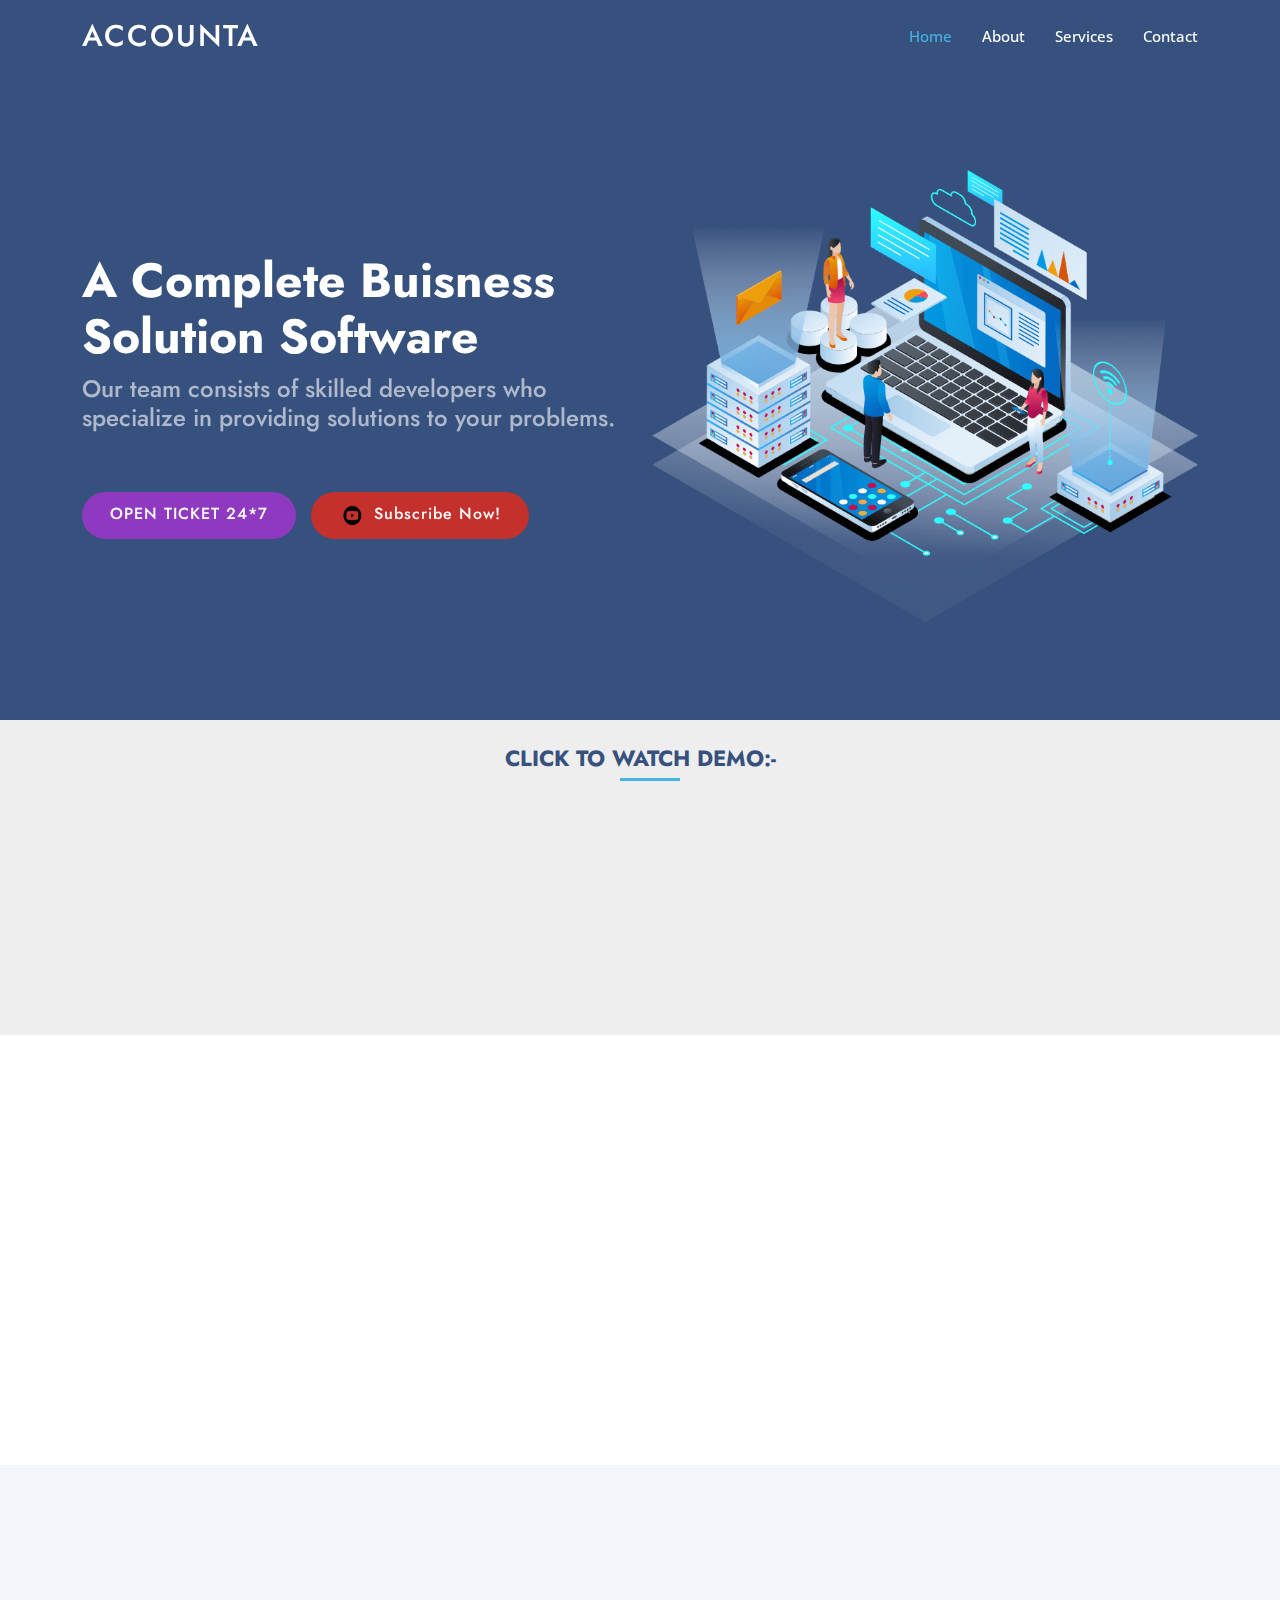
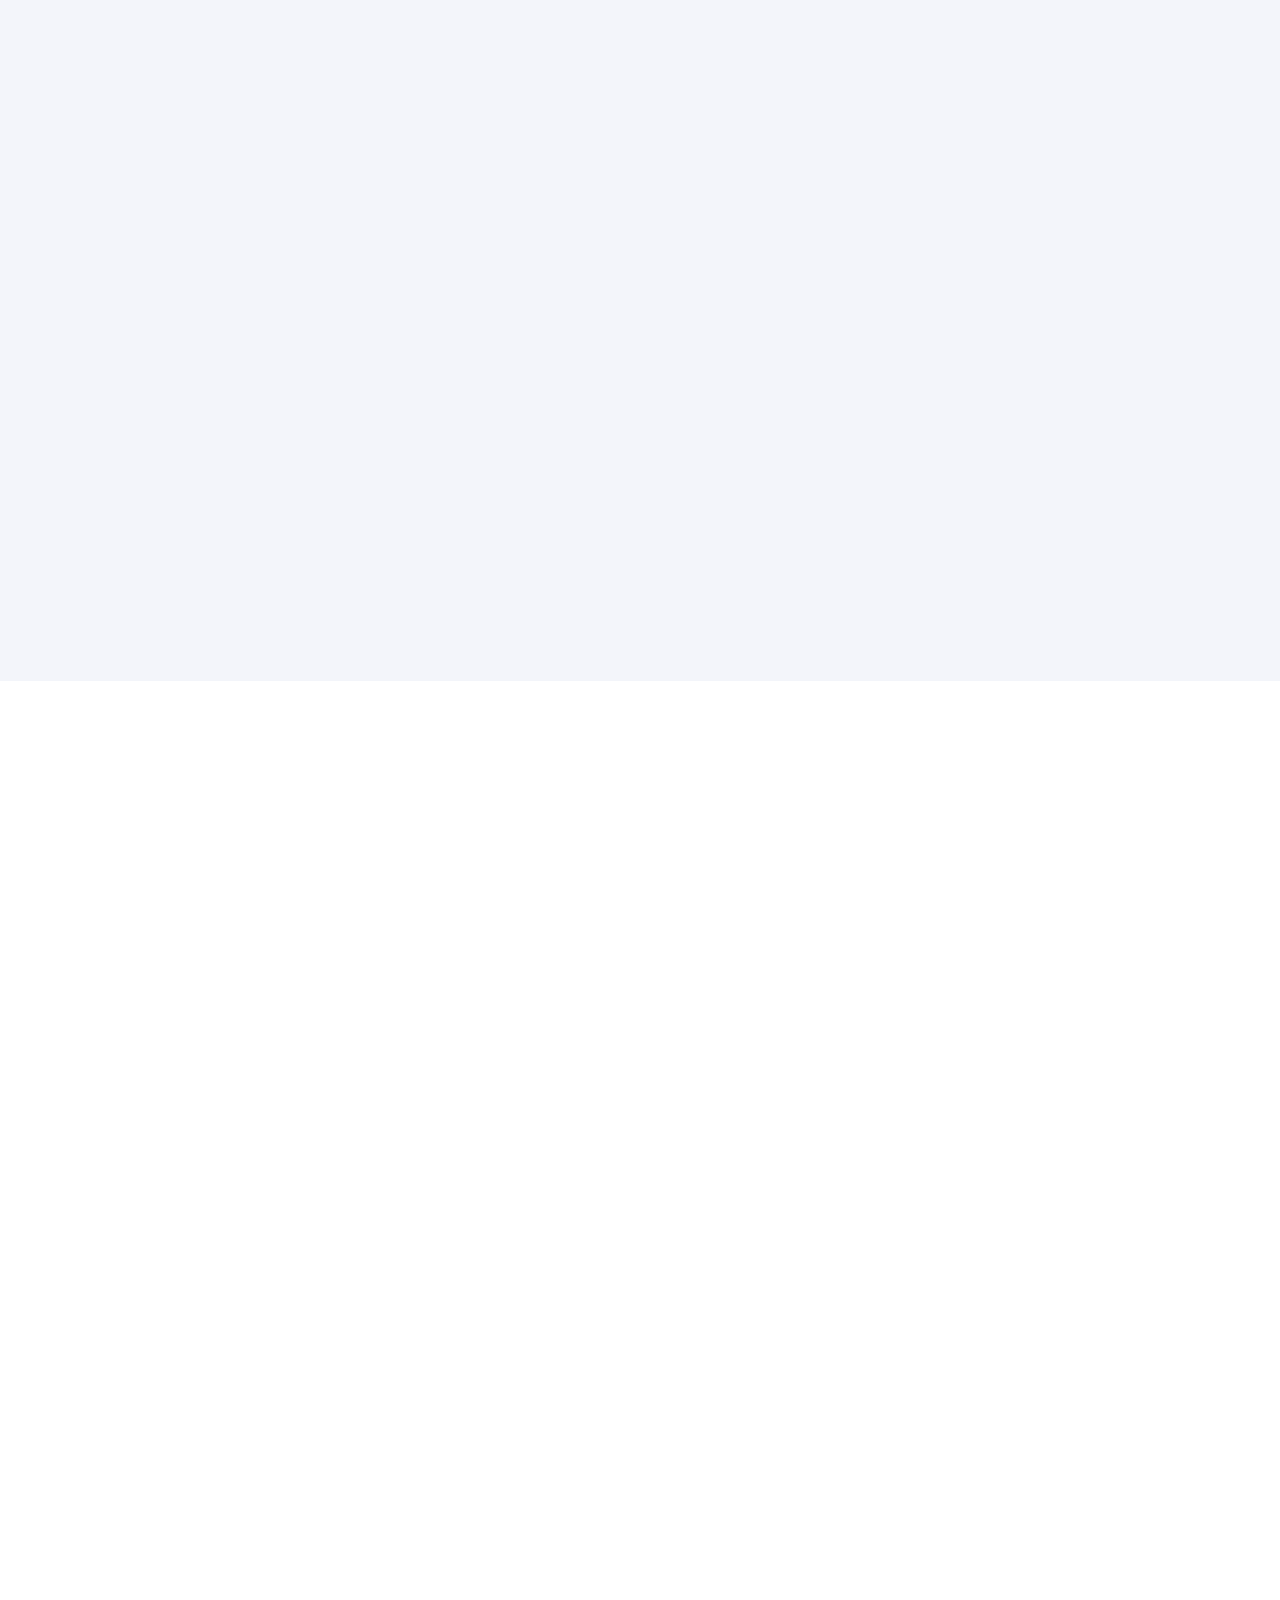
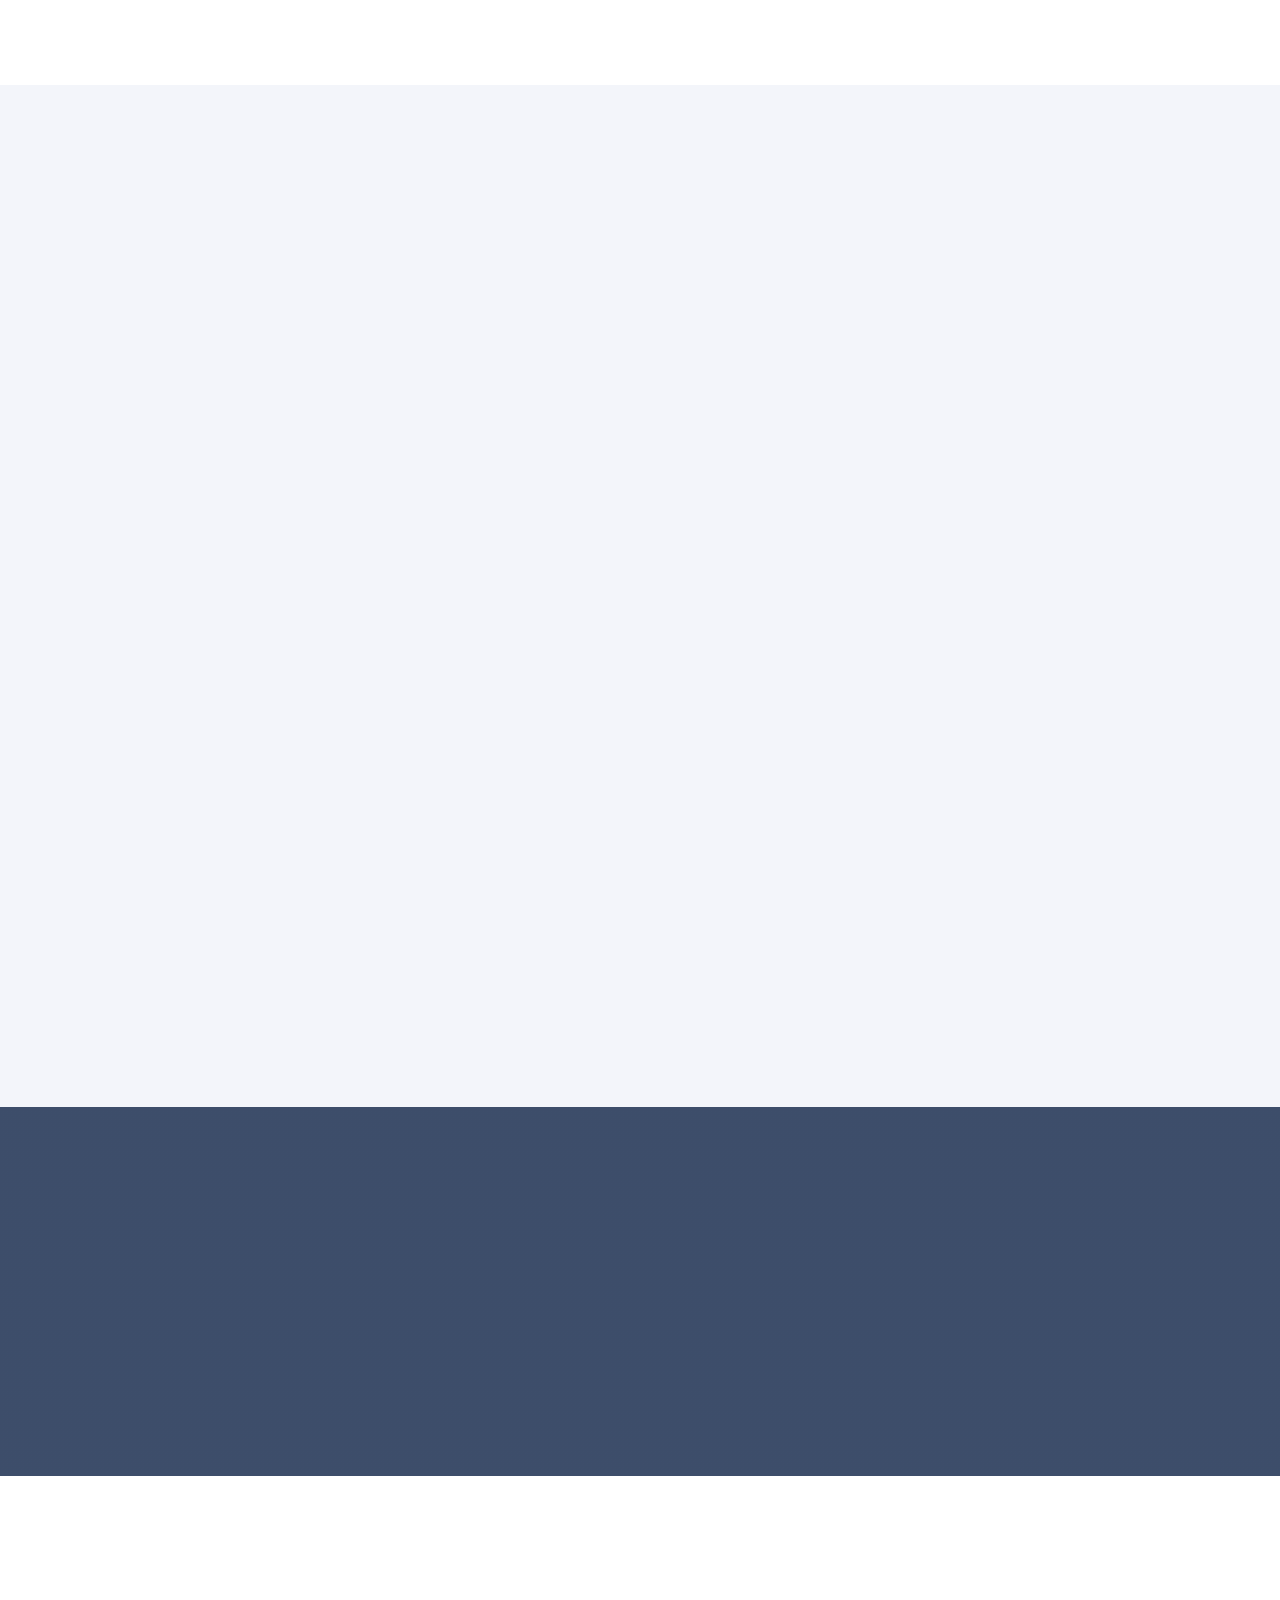
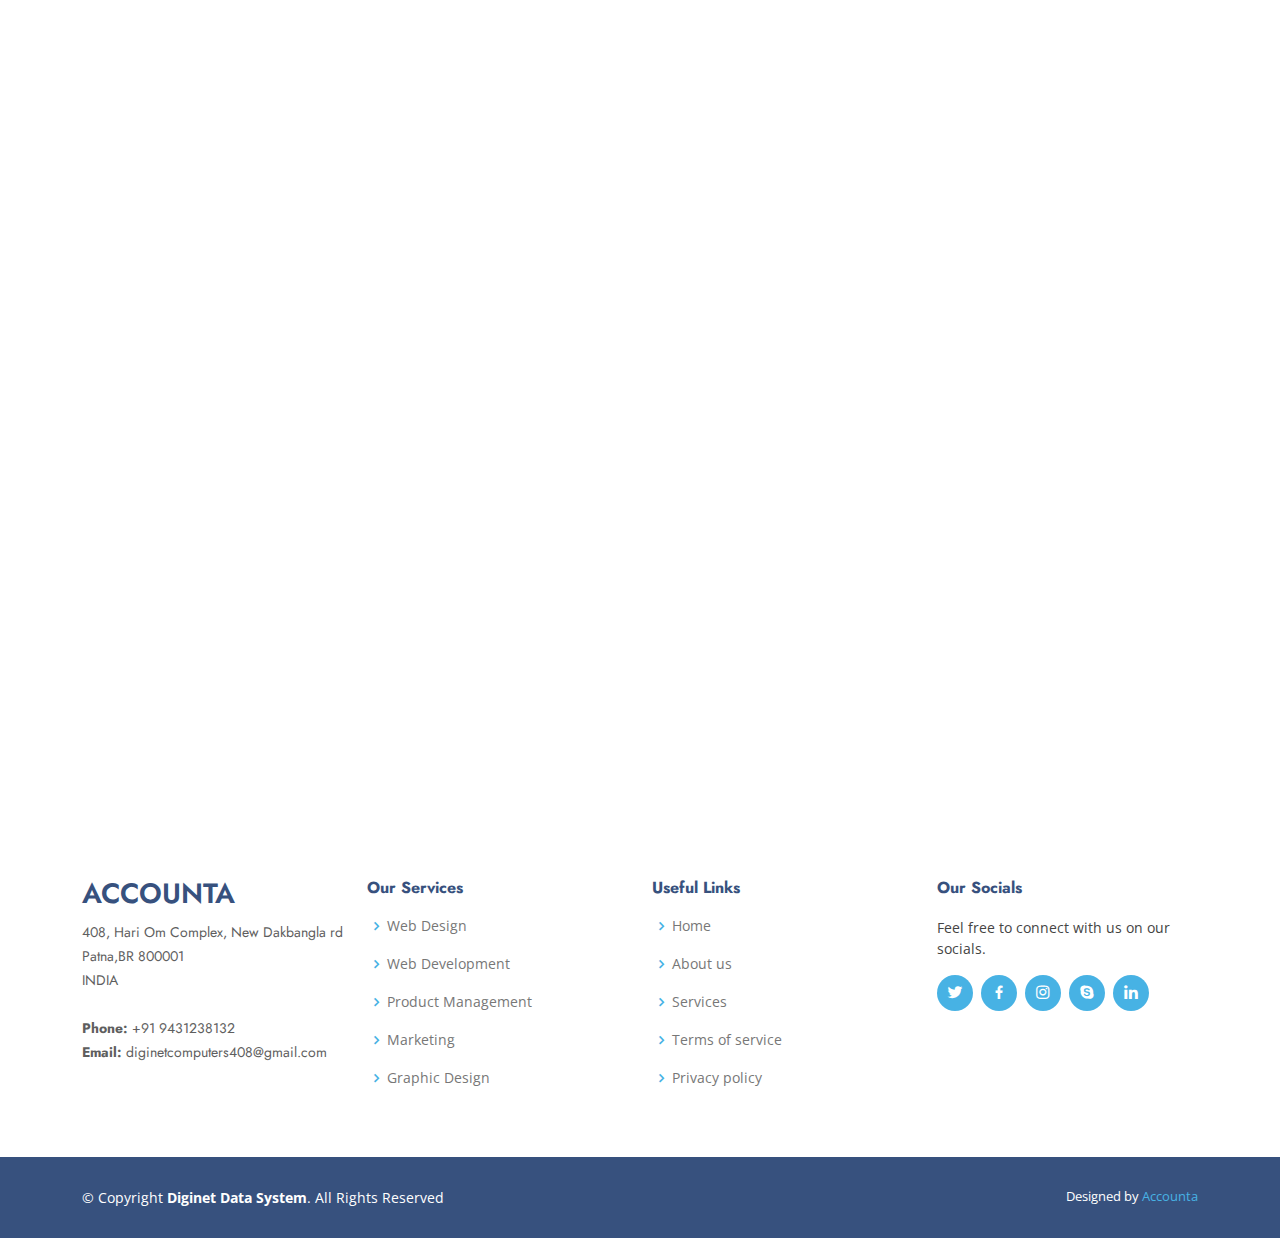
==== commit e29efac9: "updated info" ====
--- a/index.html
+++ b/index.html
@@ -1289,13 +1289,13 @@
               <div class="address">
                 <i class="bi bi-geo-alt"></i>
                 <h4>Location:</h4>
-                <p>408, Hari Om Commercial Complex, New Dakbunglow rd, Patna</p>
+                <p>408, Hari Om Commercial Complex, New Dakbunglow rd, Patna, Bihar - 800001</p>
               </div>
 
               <div class="email">
                 <i class="bi bi-envelope"></i>
                 <h4>Email:</h4>
-                <p>admin@accounta.app</p>
+                <p>diginetcomputers408@gmail.com</p>
               </div>
 
               <div class="phone">
@@ -1374,7 +1374,7 @@
               INDIA <br>
               <br>
               <strong>Phone:</strong> +91 9431238132<br>
-              <strong>Email:</strong> admin@accounta.app
+              <strong>Email:</strong> diginetcomputers408@gmail.com
               <br>
             </p>
           </div>
@@ -1398,7 +1398,7 @@
               <li><i class="bx bx-chevron-right"></i> <a href="#">Home</a></li>
               <li><i class="bx bx-chevron-right"></i> <a href="#">About us</a></li>
               <li><i class="bx bx-chevron-right"></i> <a href="#">Services</a></li>
-              <li><i class="bx bx-chevron-right"></i> <a href="#">Terms of service</a></li>
+              <li><i class="bx bx-chevron-right"></i> <a href="./termsncondition.html">Terms of service</a></li>
               <li><i class="bx bx-chevron-right"></i> <a href="./privacy.html">Privacy policy</a></li>
             </ul>
           </div>
@@ -1421,7 +1421,7 @@
 
     <div class="container footer-bottom clearfix">
       <div class="copyright">
-        &copy; Copyright <strong><span>Diginet Computers</span></strong>. All Rights Reserved
+        &copy; Copyright <strong><span>Diginet Data System</span></strong>. All Rights Reserved
       </div>
       <div class="credits">
         <!-- All the links in the footer should remain intact. -->
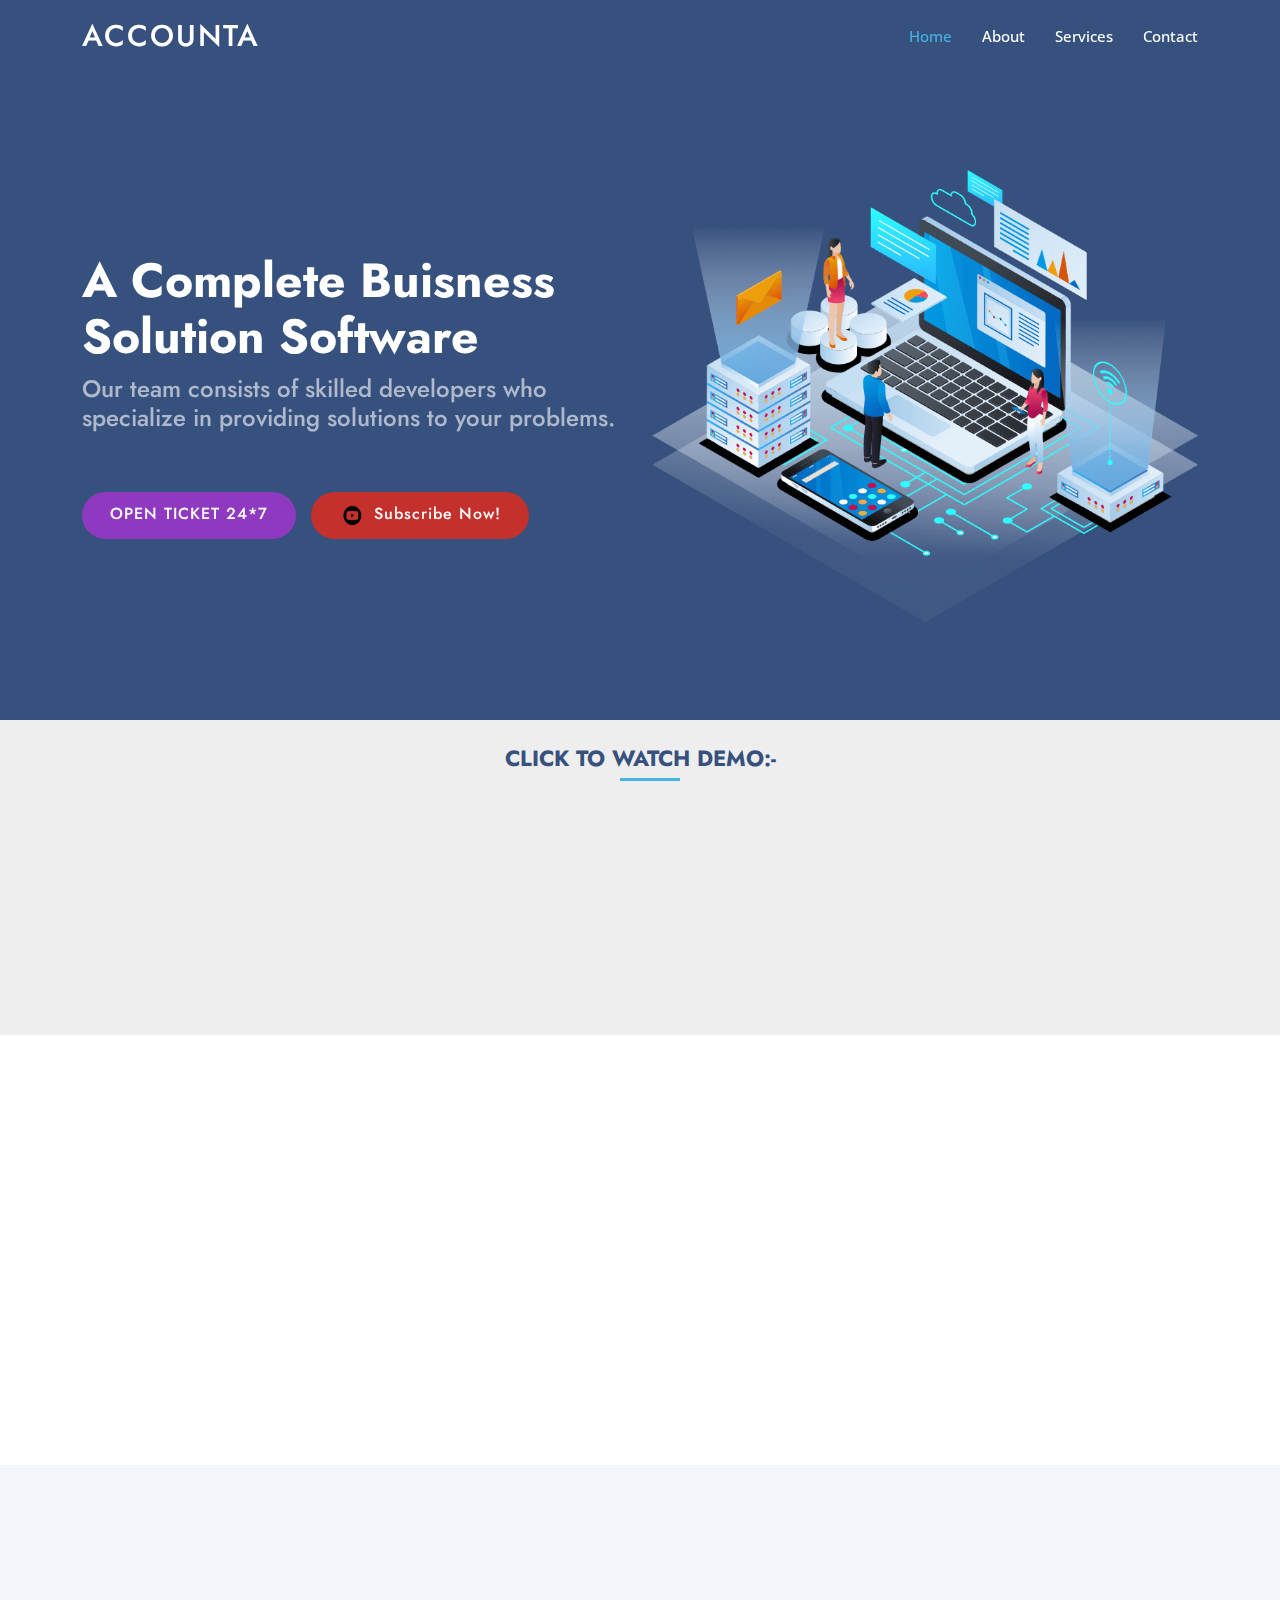
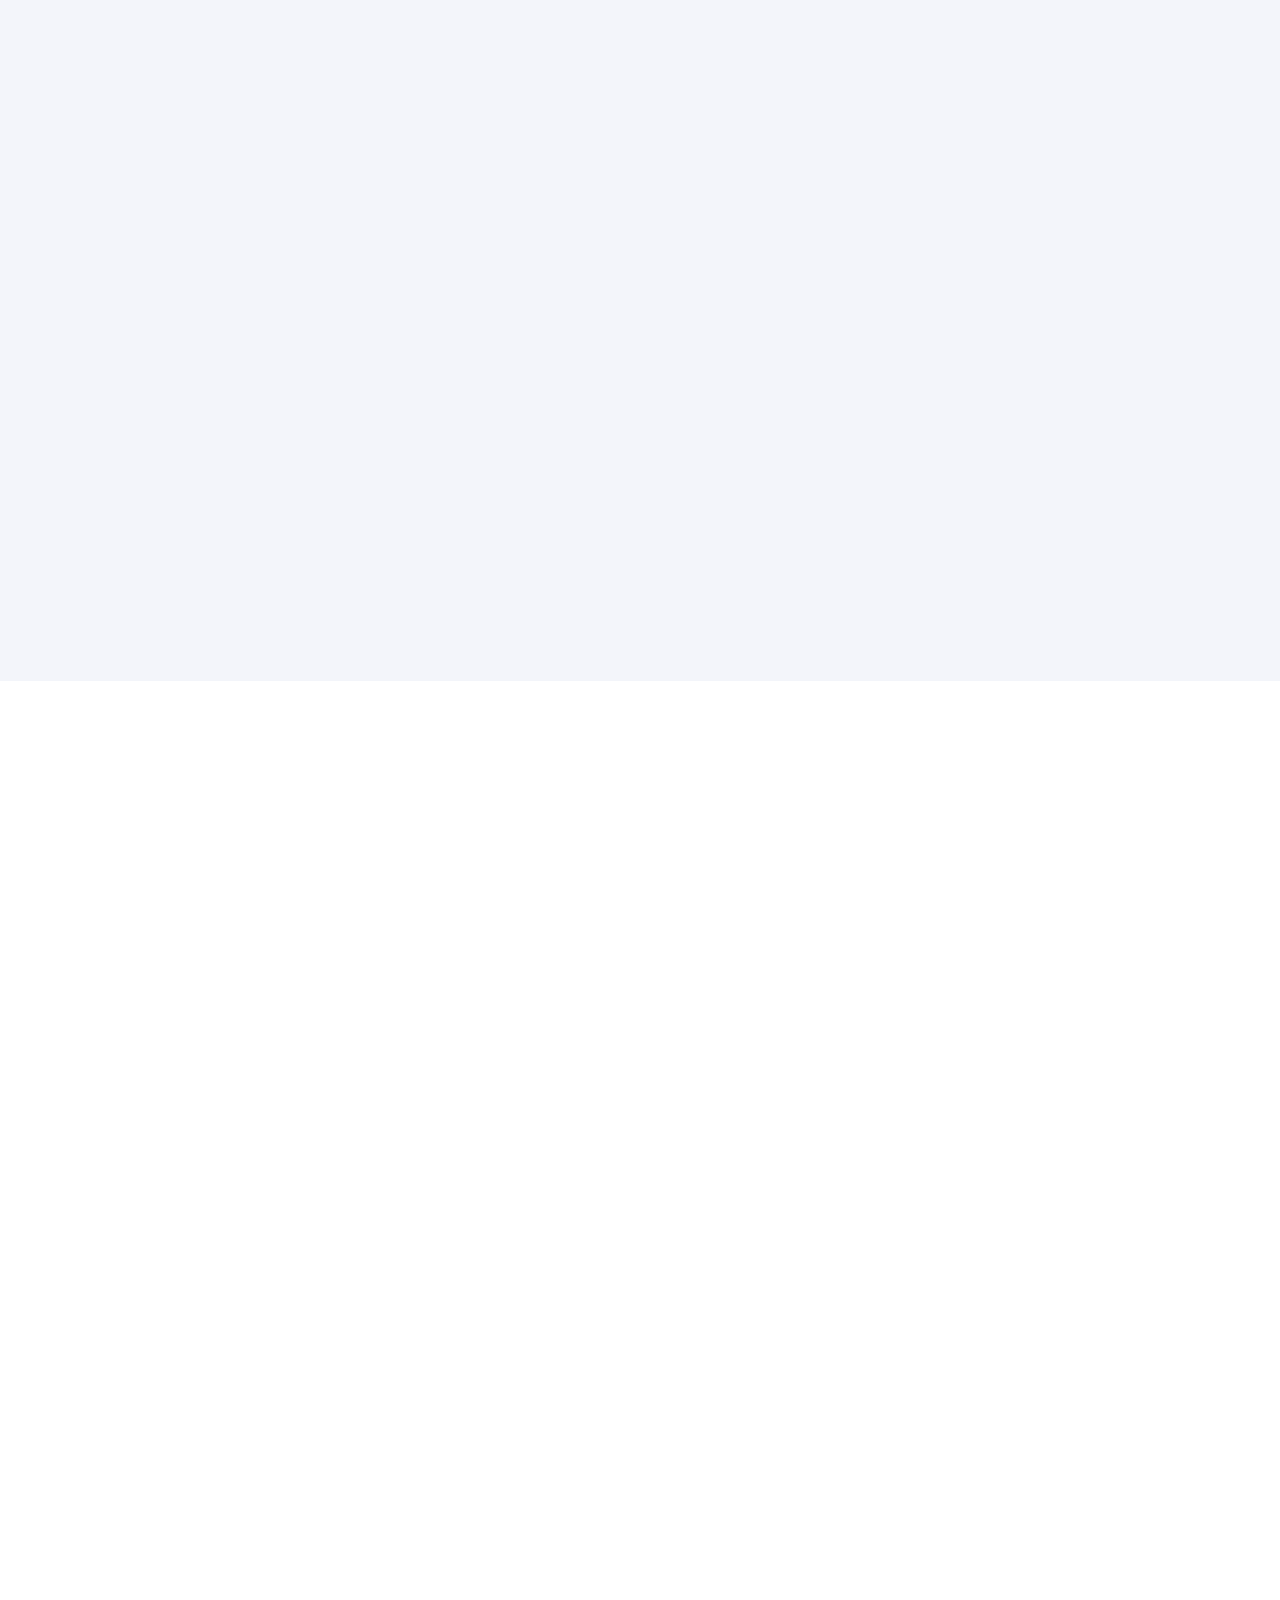
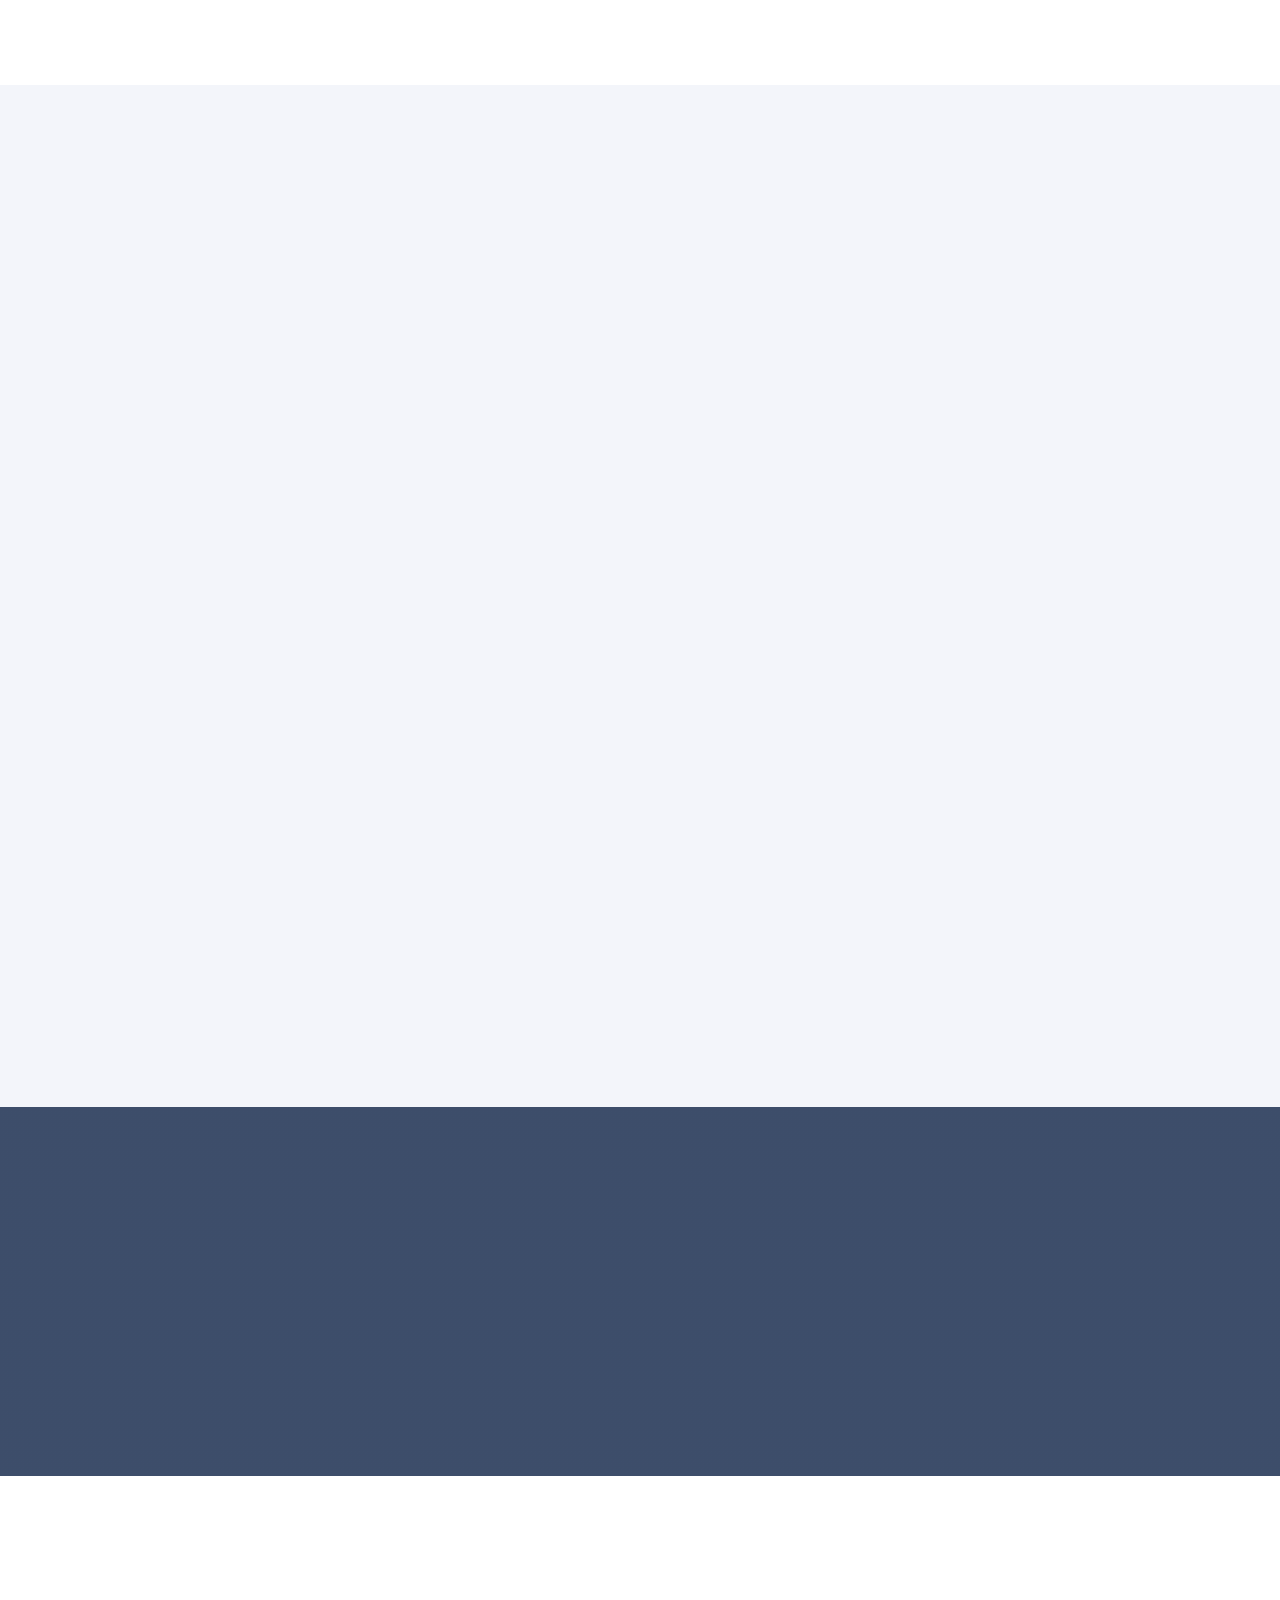
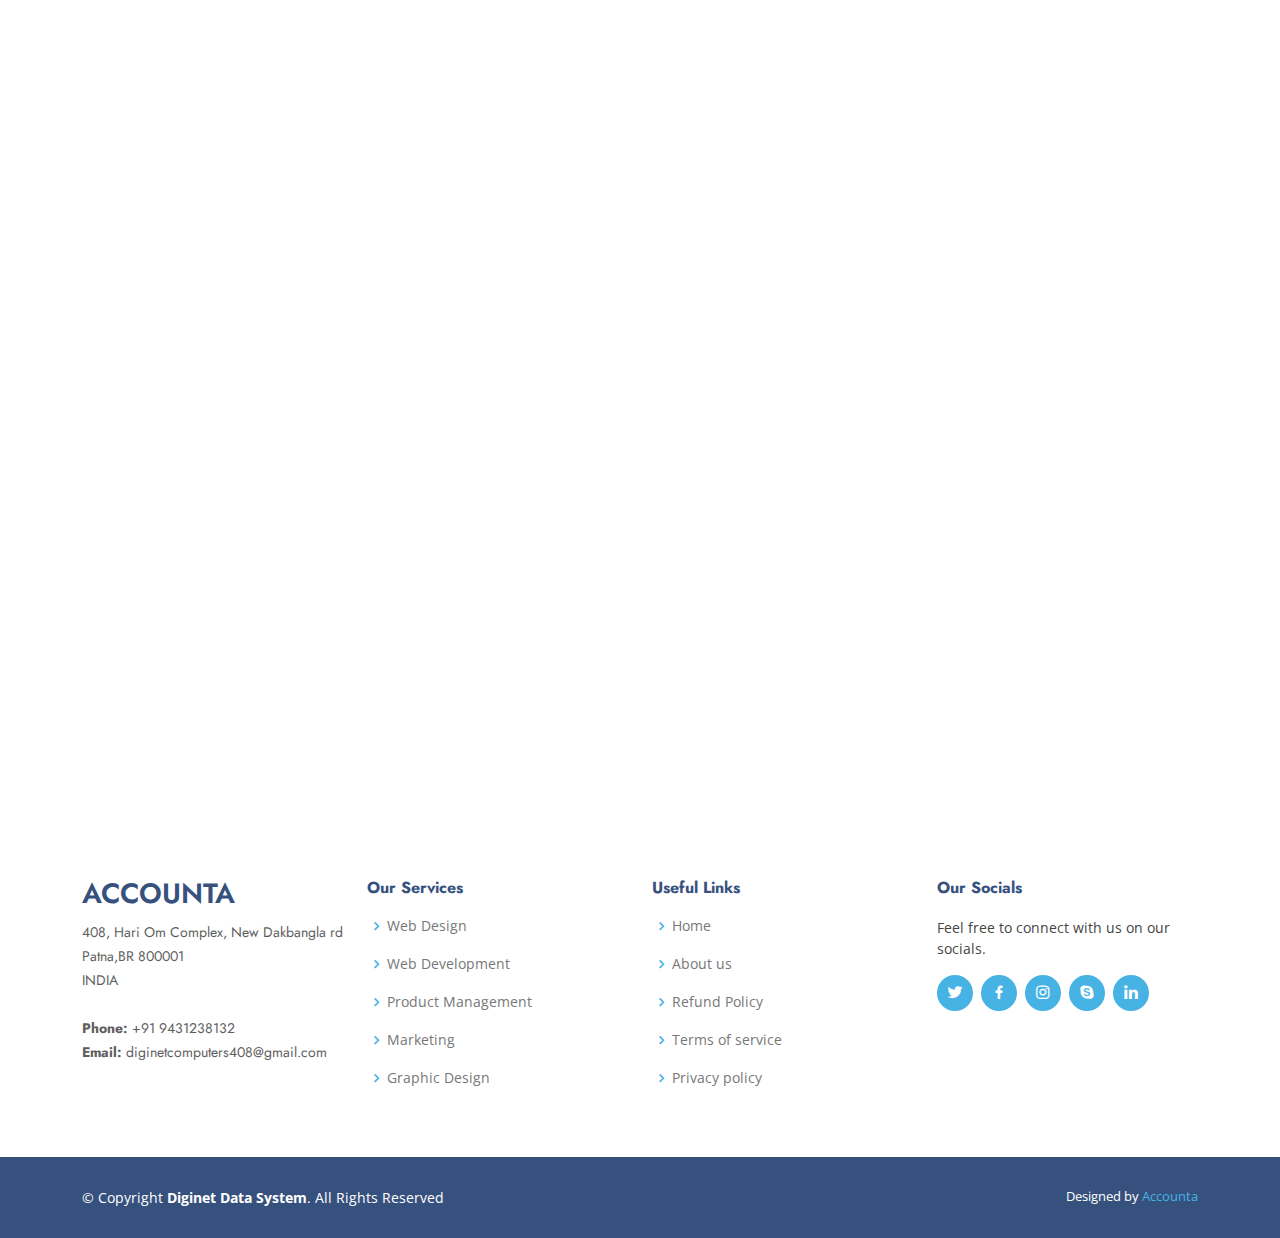
==== commit 0199c801: "integrated refund policy" ====
--- a/index.html
+++ b/index.html
@@ -1397,7 +1397,7 @@
             <ul>
               <li><i class="bx bx-chevron-right"></i> <a href="#">Home</a></li>
               <li><i class="bx bx-chevron-right"></i> <a href="#">About us</a></li>
-              <li><i class="bx bx-chevron-right"></i> <a href="#">Services</a></li>
+              <li><i class="bx bx-chevron-right"></i> <a href="./refundpolicy.html">Refund Policy</a></li>
               <li><i class="bx bx-chevron-right"></i> <a href="./termsncondition.html">Terms of service</a></li>
               <li><i class="bx bx-chevron-right"></i> <a href="./privacy.html">Privacy policy</a></li>
             </ul>
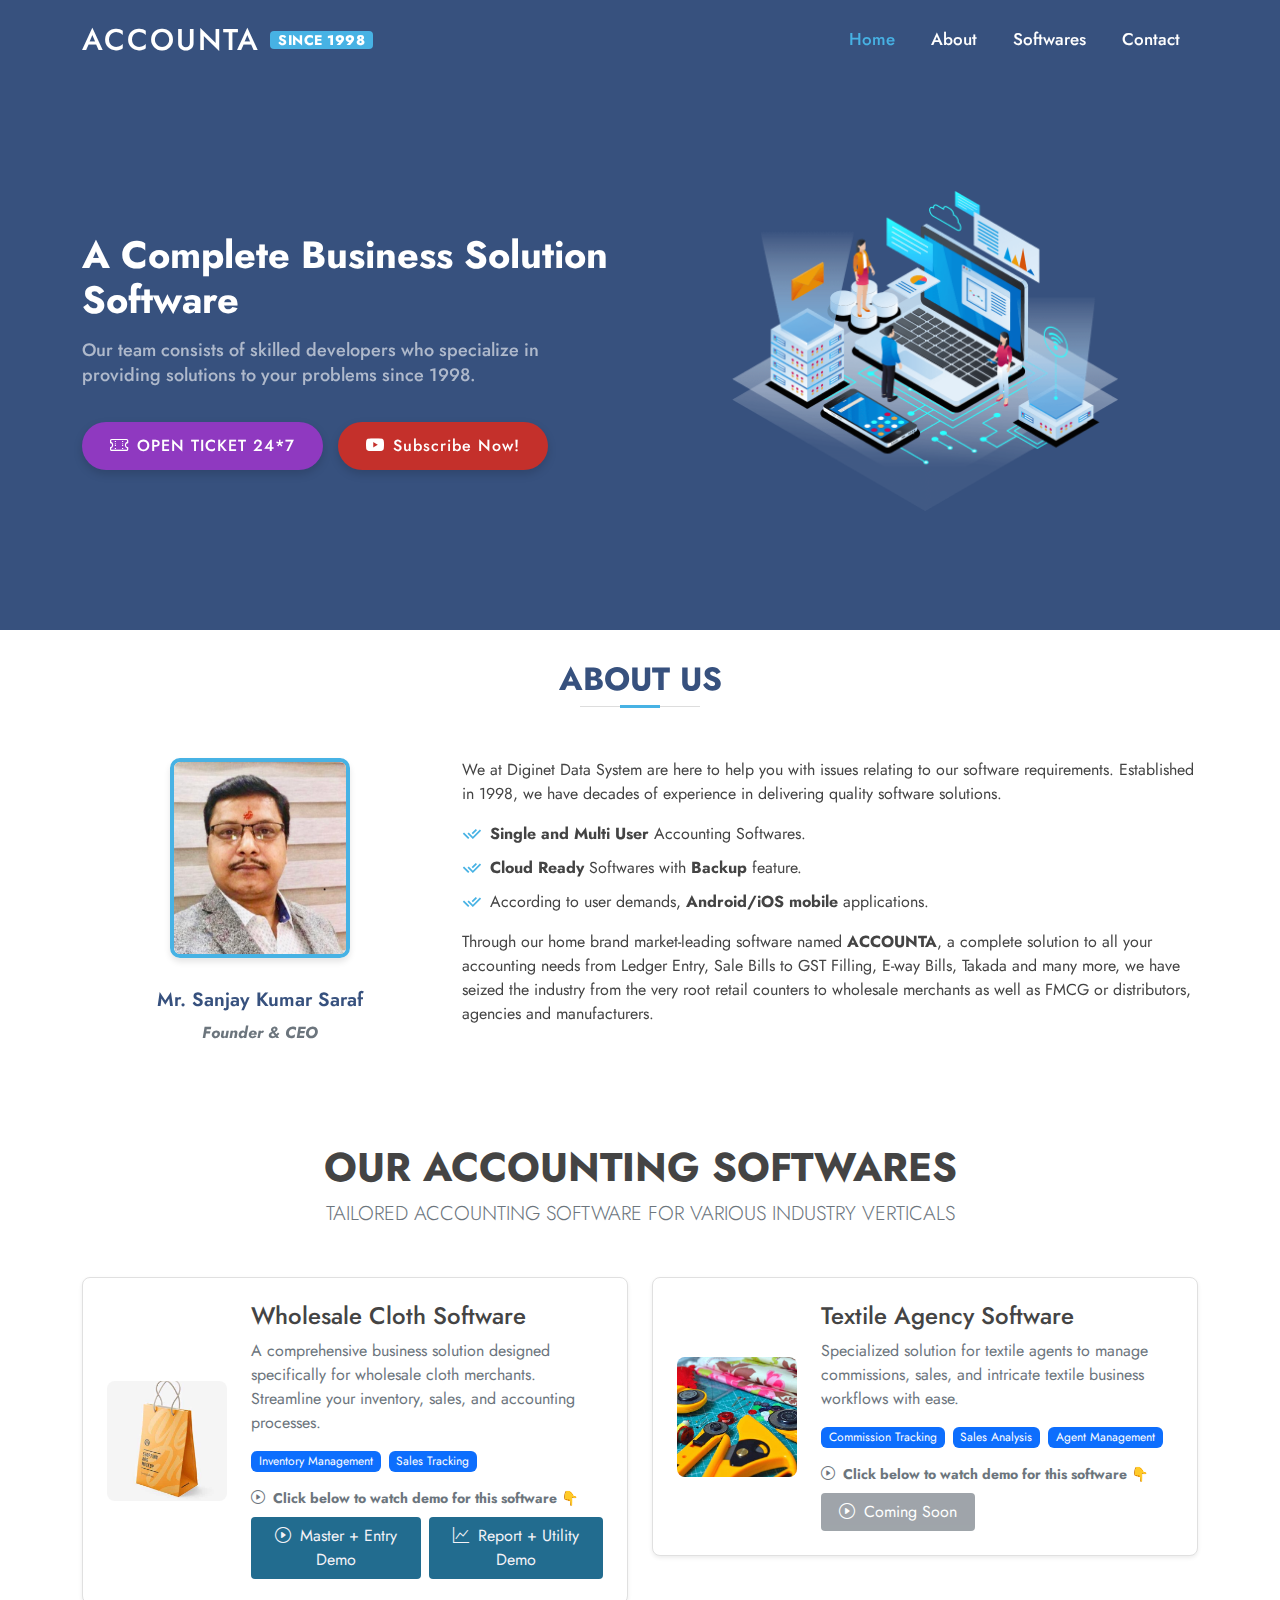
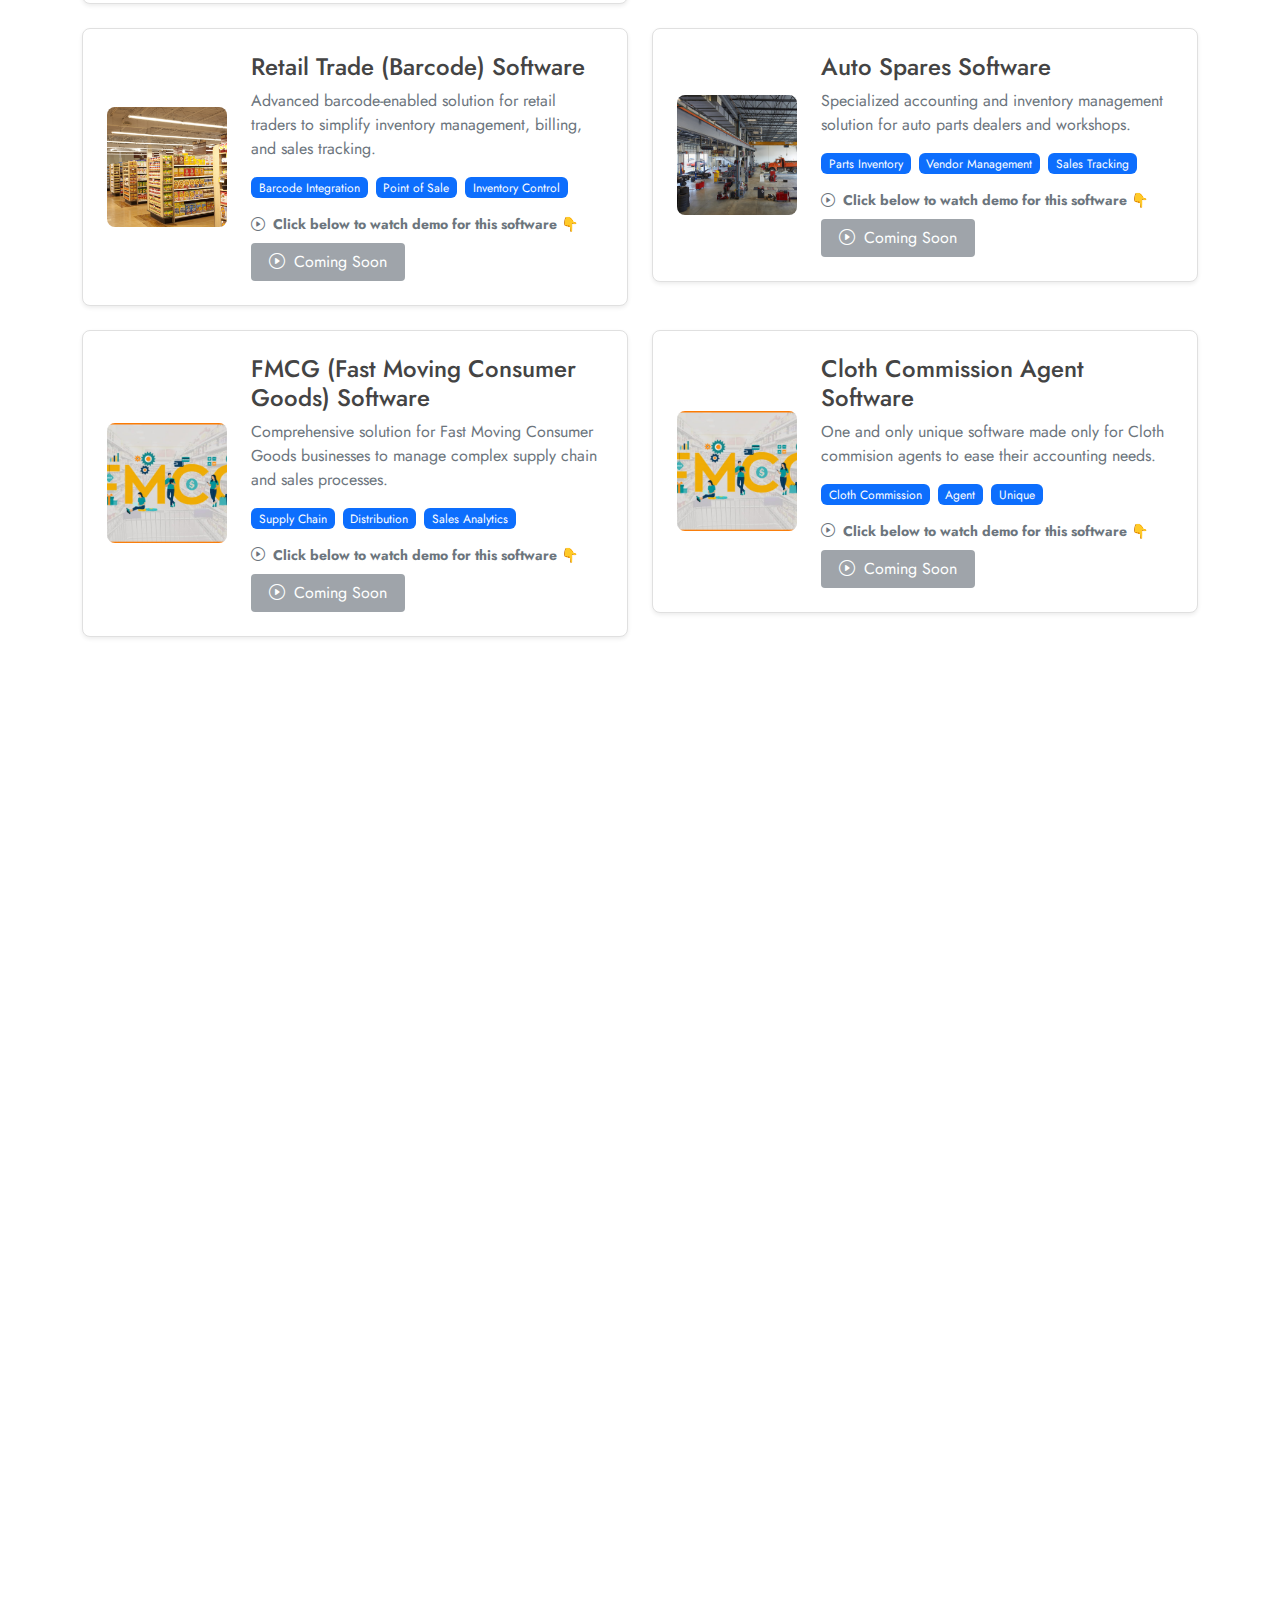
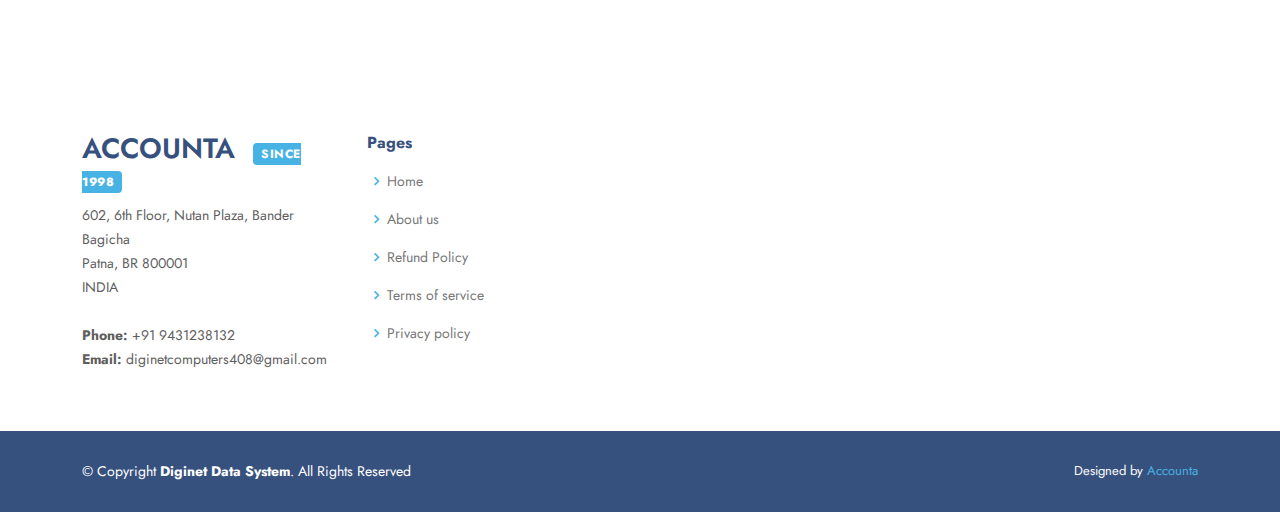
==== commit 6da252ac: "changed design" ====
--- a/index.html
+++ b/index.html
@@ -2,10 +2,9 @@
 <html lang="en">
 
 <head>
-
-  
   <meta charset="utf-8">
   <meta content="width=device-width, initial-scale=1.0" name="viewport">
+  <title>Accounta</title>
 
   <title>Accounta</title>
   <meta content="" name="description">
@@ -27,1269 +26,686 @@
   <link href="assets/vendor/remixicon/remixicon.css" rel="stylesheet">
   <link href="assets/vendor/swiper/swiper-bundle.min.css" rel="stylesheet">
 
- <!-- <link href="//maxcdn.bootstrapcdn.com/bootstrap/4.0.0/css/bootstrap.min.css" rel="stylesheet" id="bootstrap-css">
-  <script src="//maxcdn.bootstrapcdn.com/bootstrap/4.0.0/js/bootstrap.min.js"></script>
-  <script src="//cdnjs.cloudflare.com/ajax/libs/jquery/3.2.1/jquery.min.js"></script>-->
-
-
-
-  <!---- Template Main CSS File -->
+  <!-- Template Main CSS File -->
   <link href="assets/css/style.css" rel="stylesheet">
-
-  <!-- =======================================================
-  * Template Name: Arsha - v4.9.1
-  * Template URL: https://bootstrapmade.com/arsha-free-bootstrap-html-template-corporate/
-  * Author: BootstrapMade.com
-  * License: https://bootstrapmade.com/license/
-  ======================================================== -->
+  
+  <!-- Custom CSS -->
+  <style>
+    /* Modern design updates */
+    body {
+      font-family: 'Jost', sans-serif;
+    }
+    
+    section {
+      padding: 30px 0; /* Reduced padding */
+    }
+    
+    .section-title {
+      margin-bottom: 20px; /* Reduced margin */
+      padding-bottom: 0; /* Reduce spacing */
+    }
+    
+    .section-title h2 {
+      margin-bottom: 10px; /* Reduce space below title */
+      padding-bottom: 10px; /* Reduce space */
+    }
+    
+    .section-title p {
+      margin-bottom: 5px; /* Reduce space */
+    }
+    
+    /* Improved Since 1998 styling */
+    .logo-text {
+      display: flex;
+      align-items: center;
+      position: relative;
+    }
+    
+    .since-text {
+      font-size: 14px;
+      color: #ffffff;
+      background-color: #47b2e4;
+      font-weight: 700;
+      padding: 2px 8px;
+      border-radius: 4px;
+      margin-left: 10px;
+      letter-spacing: 0.5px;
+    }
+    
+    .year-number {
+      font-weight: 800;
+      color: #fff;
+    }
+    
+    .hero-content {
+      padding-right: 20px;
+    }
+    
+    .founder-img {
+      border-radius: 50%;
+      border: 4px solid #47b2e4;
+      max-width: 180px;
+      margin-bottom: 15px;
+    }
+    
+    .founder-name {
+      font-weight: 600;
+      color: #37517e;
+      margin-bottom: 10px;
+    }
+    
+    .founder-title {
+      font-style: italic;
+      color: #6c757d;
+      margin-bottom: 15px;
+    }
+    
+    .service-card {
+      transition: all 0.3s ease;
+      height: 100%;
+    }
+    
+    .service-card:hover {
+      transform: translateY(-10px);
+      box-shadow: 0 10px 30px rgba(0, 0, 0, 0.1);
+    }
+    
+    /* Improved demo section */
+    .clients {
+      height: auto;
+      padding: 20px 0;
+      background-color: #f8f9fa;
+    }
+    
+    .demo-container {
+      background-color: #fff;
+      border-radius: 8px;
+      overflow: hidden;
+      box-shadow: 0 5px 15px rgba(0,0,0,0.05);
+      margin-bottom: 20px;
+    }
+    
+    .demo-header {
+      padding: 12px 15px;
+      background-color: #37517e;
+      color: white;
+      font-weight: 600;
+      font-size: 16px;
+      text-align: center;
+    }
+    
+    .demo-content {
+      padding: 15px;
+    }
+    
+    .demo-button {
+      width: 100%;
+      padding: 10px;
+      border: none;
+      border-radius: 4px;
+      transition: all 0.3s ease;
+      font-weight: 500;
+      text-align: center;
+      color: white;
+    }
+    
+    .demo-button:hover {
+      opacity: 0.9;
+      transform: translateY(-2px);
+    }
+    
+    .demo-link {
+      display: block;
+      padding: 8px 15px;
+      color: #333;
+      font-weight: 500;
+      transition: all 0.2s;
+      border-bottom: 1px solid #eee;
+    }
+    
+    .demo-link:last-child {
+      border-bottom: none;
+    }
+    
+    .demo-link:hover {
+      background-color: #f5f5f5;
+      color: #47b2e4;
+    }
+    
+    .about-content {
+      display: flex;
+      align-items: center;
+    }
+    
+    .contact .info {
+      border-radius: 5px;
+    }
+    
+    .php-email-form {
+      border-radius: 5px;
+    }
+    .founder-image-container {
+    display: flex;
+    flex-direction: column;
+    align-items: center;
+    margin-bottom: 20px;
+  }
+  
+  .founder-img {
+    width: 4000px;
+    height: 200px;
+    object-fit: cover;
+    border: 4px solid #47b2e4;
+    border-radius: 10px;
+    box-shadow: 0 4px 6px rgba(0,0,0,0.1);
+    transition: transform 0.3s ease;
+  }
+  
+  .founder-img:hover {
+    transform: scale(1.05);
+  }
+  
+  .founder-name {
+    margin-top: 15px;
+    font-size: 1.2rem;
+    color: #37517e;
+    font-weight: 600;
+  }
+  
+  .founder-title {
+    color: #6c757d;
+    font-style: italic;
+  }
+  
+  @media (max-width: 768px) {
+    .founder-img {
+      width: 200px;
+      height: 200px;
+    }
+  }
+
+  #accounta-software .software-item {
+    transition: transform 0.3s ease, box-shadow 0.3s ease;
+  }
+  
+  #accounta-software .software-item:hover {
+    transform: translateY(-5px);
+    box-shadow: 0 10px 20px rgba(0,0,0,0.1) !important;
+  }
+  
+  #accounta-software .features .badge {
+    font-weight: 400;
+    opacity: 0.8;
+  }
+  
+  #accounta-software .btn-outline-primary {
+    border-width: 2px;
+  }
+  
+  @media (max-width: 768px) {
+    #accounta-software .software-item {
+      text-align: center;
+    }
+    
+    #accounta-software .software-item .col-md-3 {
+      margin-bottom: 15px;
+    }
+  }
+
+  #software-solutions .software-card {
+    background: #fff;
+    border: 1px solid #e0e0e0;
+    transition: all 0.3s ease;
+  }
+
+  #software-solutions .software-card:hover {
+    transform: translateY(-5px);
+    box-shadow: 0 10px 25px rgba(0,0,0,0.1) !important;
+  }
+
+  #software-solutions .software-icon {
+    width: 120px;
+    height: 120px;
+    object-fit: cover;
+  }
+
+  #software-solutions .badge {
+    font-weight: 400;
+  }
+
+  @media (max-width: 768px) {
+    #software-solutions .software-card {
+      flex-direction: column;
+      text-align: center;
+    }
+    
+    #software-solutions .software-card > div {
+      text-align: center;
+    }
+    
+    #software-solutions .software-icon {
+      margin-bottom: 15px;
+      margin-right: 0 !important;
+    }
+  }
+  /* Larger Navbar Buttons */
+.navbar .nav-link {
+  font-size: 17px;  /* Increase font size from default */
+  padding: 12px 18px !important;  /* Add more padding around text */
+  font-weight: 500;  /* Make font slightly bolder */
+  transition: all 0.3s ease;
+}
+
+.navbar .nav-link:hover {
+  color: #47b2e4;
+  transform: translateY(-2px);
+}
+
+/* Smaller Hero Section */
+#hero {
+  height: 70vh;  /* Reduce from 80vh to 70vh */
+  min-height: 450px;  /* Reduce minimum height */
+}
+
+#hero h1 {
+  font-size: 38px;  /* Slightly smaller heading */
+  line-height: 1.2;
+  margin-bottom: 15px;
+}
+
+#hero h2 {
+  font-size: 18px;  /* Slightly smaller subheading */
+  line-height: 1.4;
+  margin-bottom: 20px;
+}
+
+/* Make hero image slightly smaller */
+#hero .hero-img img {
+  max-height: 320px;  /* Reduce from potentially larger size */
+}
+
+/* Responsive adjustments */
+@media (max-width: 992px) {
+  #hero {
+    height: auto;
+    padding: 100px 0 60px 0;
+  }
+  
+  #hero h1 {
+    font-size: 32px;
+  }
+  
+  #hero h2 {
+    font-size: 16px;
+  }
+  
+  .navbar .nav-link {
+    padding: 10px 15px !important;
+  }
+}
+
+@media (max-width: 768px) {
+  #hero {
+    padding: 80px 0 50px 0;
+  }
+  
+  .navbar-mobile .nav-link {
+    font-size: 16px;
+    padding: 12px 20px !important;
+  }
+}
+  .hero-button {
+  display: inline-flex;
+  align-items: center;
+  justify-content: center;
+  padding: 12px 28px;
+  font-size: 15px;
+  font-weight: 600;
+  letter-spacing: 0.5px;
+  border-radius: 30px;
+  transition: all 0.3s ease;
+  box-shadow: 0 4px 10px rgba(0, 0, 0, 0.15);
+  border: none;
+  text-decoration: none;
+  cursor: pointer;
+}
+
+/* Primary button - Ticket */
+.hero-button.ticket {
+  background: linear-gradient(135deg, #9d4edd 0%, #7b2cbf 100%);
+  color: white;
+}
+
+.hero-button.ticket:hover {
+  background: linear-gradient(135deg, #b54fff 0%, #8a3dd0 100%);
+  box-shadow: 0 6px 12px rgba(0, 0, 0, 0.2);
+  transform: translateY(-2px);
+}
+
+/* YouTube button */
+.hero-button.youtube {
+  background: linear-gradient(135deg, #ff0000 0%, #cc0000 100%);
+  color: white;
+  margin-left: 15px;
+}
+
+.hero-button.youtube:hover {
+  background: linear-gradient(135deg, #ff3333 0%, #e60000 100%);
+  box-shadow: 0 6px 12px rgba(0, 0, 0, 0.2);
+  transform: translateY(-2px);
+}
+
+.hero-button i {
+  margin-right: 8px;
+  font-size: 18px;
+}
+
+/* Media queries for responsive design */
+@media (max-width: 768px) {
+  .hero-button {
+    padding: 10px 22px;
+    font-size: 14px;
+  }
+  
+  .hero-button.youtube {
+    margin-left: 10px;
+  }
+}
+
+@media (max-width: 480px) {
+  .hero-button {
+    padding: 10px 18px;
+    font-size: 13px;
+  }
+}
+    /* Responsive improvements */
+    @media (max-width: 768px) {
+      .about-content {
+        flex-direction: column;
+      }
+      
+      .founder-section {
+        margin-bottom: 20px;
+        text-align: center;
+      }
+      
+      .section-title h2 {
+        font-size: 26px;
+      }
+  }
+  </style>
 </head>
 
 <body>
 
   <!-- ======= Header ======= -->
-  <header id="header" class="fixed-top ">
-    <div class="container d-flex align-items-center">
-
-      <h1 class="logo me-auto"><a href="index.html">Accounta</a></h1>
-      <!-- Uncomment below if you prefer to use an image logo -->
-      <!-- <a href="index.html" class="logo me-auto"><img src="assets/img/logo.png" alt="" class="img-fluid"></a>-->
-
-      <nav id="navbar" class="navbar">
-        <ul>
-          <li><a class="nav-link scrollto active" href="#hero">Home</a></li>
-          <li><a class="nav-link scrollto" href="#about">About</a></li>
-          <li><a class="nav-link scrollto" href="#services">Services</a></li>
-          <!-- <li><a class="nav-link   scrollto" href="#portfolio">Portfolio</a></li> -->
-          <!-- <li><a class="nav-link scrollto" href="#team">Team</a></li> -->
-          <!-- <li class="dropdown"><a href="#"><span>Drop Down</span> <i class="bi bi-chevron-down"></i></a>
-            <ul>
-              <li><a href="#">Drop Down 1</a></li>
-              <li class="dropdown"><a href="#"><span>Deep Drop Down</span> <i class="bi bi-chevron-right"></i></a>
-                <ul>
-                  <li><a href="#">Deep Drop Down 1</a></li>
-                  <li><a href="#">Deep Drop Down 2</a></li>
-                  <li><a href="#">Deep Drop Down 3</a></li>
-                  <li><a href="#">Deep Drop Down 4</a></li>
-                  <li><a href="#">Deep Drop Down 5</a></li>
-                </ul>
-              </li>
-              <li><a href="#">Drop Down 2</a></li>
-              <li><a href="#">Drop Down 3</a></li>
-              <li><a href="#">Drop Down 4</a></li>
-            </ul>
-          </li> -->
-          <li><a class="nav-link scrollto" href="#contact">Contact</a></li>
-          <!--<li><a class="getstarted scrollto" href="#about">Download Demo</a></li>-->
-        </ul>
-        <i class="bi bi-list mobile-nav-toggle"></i>
-      </nav><!-- .navbar -->
-
-    </div>
-  </header><!-- End Header -->
-
-  <!-- ======= Hero Section ======= -->
-  <section id="hero" class="d-flex align-items-center">
-
-    <div class="container">
-      <div class="row">
-        <div class="col-lg-6 d-flex flex-column justify-content-center pt-4 pt-lg-0 order-2 order-lg-1" data-aos="fade-up" data-aos-delay="200">
-          <h1>A Complete Buisness Solution Software</h1>
-          <h2>Our team consists of skilled developers who specialize in providing solutions to your problems.</h2>
-          <div class="d-flex justify-content-center justify-content-lg-start">
-            <a href="https://ticketing.accounta.app/#/" class="ticket">OPEN TICKET 24*7</a>
-            
-            <a href="https://www.youtube.com/@sanjaysaraf1928/featured" class="youtube"><img src="assets/img/youtubelogo.png" alt="Logo">Subscribe Now!</a>
-            <!--<a href="https://ticketing.accounta.app/#/" class="btn-get-started scrollto">Download Demo</a>-->
-            <!--<a href="https://www.youtube.com/watch?v=cc7SOZmXkuY" class="glightbox btn-watch-video"><i class="bi bi-play-circle"></i><span>Watch Video</span></a>-->
-          </div>
-        </div>
-        <div class="col-lg-6 order-1 order-lg-2 hero-img" data-aos="zoom-in" data-aos-delay="200">
-          <img src="assets/img/hero-img.png" class="img-fluid animated" alt="">
-        </div>
-      </div>
-    </div>
-
-  </section><!-- End Hero -->
-
-
-    
-
-    <!-- ======= Clients Section ======= -->
-    <section id="clients" class="clients section-bg">
-      <div class="container">
-        <div class="clicktxt">
-          <h3>Click To Watch Demo:-</h3>
-        </div>
-
-        <div class="row" data-aos="zoom-in">
-
-          <div class="col-lg-2 col-md-4 col-6 d-flex align-items-center justify-content-center">
-            <div class="dropdown">
-              <button class="btn btn-secondary dropdown-toggle" type="button" data-bs-toggle="dropdown" aria-expanded="false">
-                WHOLESALE CLOTH
-              </button>
-              <ul class="dropdown-menu">
-                <li><a class="dropdown-item" href="https://www.youtube.com/watch?v=m59yZf7f-rc">MASTER+ENTRY</a></li>
-                <li><a class="dropdown-item" href="https://www.youtube.com/watch?v=rfKz5GbDG-w">REORT+UTILITY</a></li>
-                <!--<li><a class="dropdown-item" href="#">Something else here</a></li>-->
-              </ul>
-            </div>
-          </div>
-
-          <div class="col-lg-2 col-md-4 col-6 d-flex align-items-center justify-content-center">
-            <div class="dropdown2">
-              <button  class="btn2  type="button data-bs-toggle="dropdown" aria-expanded="false">
-                RETAIL(BARCODE)
-              </button>
-              <!--<ul class="dropdown-menu">
-                <li><a class="dropdown-item" href="#">Action</a></li>
-                <li><a class="dropdown-item" href="#">Another action</a></li>
-                <li><a class="dropdown-item" href="#">Something else here</a></li>-->
-              </ul>
-            </div>
-          </div>
-
-          <div class="col-lg-2 col-md-4 col-6 d-flex align-items-center justify-content-center">
-            <div class="dropdown">
-              <button class="btn3" type="button" data-bs-toggle="dropdown" aria-expanded="false">
-                TEXTILE AGENCY
-              </button>
-              <!--<ul class="dropdown-menu">
-                <li><a class="dropdown-item" href="#">Action</a></li>
-                <li><a class="dropdown-item" href="#">Another action</a></li>
-                <li><a class="dropdown-item" href="#">Something else here</a></li>-->
-              </ul>
-            </div>
-          </div>
-
-          <div class="col-lg-2 col-md-4 col-6 d-flex align-items-center justify-content-center">
-            <div class="dropdown">
-              <button class="btn4" type="button" data-bs-toggle="dropdown" aria-expanded="false">
-                AUTO SPARES
-              </button>
-              <!--<ul class="dropdown-menu">
-                <li><a class="dropdown-item" href="#">Action</a></li>
-                <li><a class="dropdown-item" href="#">Another action</a></li>
-                <li><a class="dropdown-item" href="#">Something else here</a></li>-->
-              </ul>
-            </div>
-          </div>
-
-          <div class="col-lg-2 col-md-4 col-6 d-flex align-items-center justify-content-center">
-            <div class="dropdown">
-              <button class="btn5" type="button" data-bs-toggle="dropdown" aria-expanded="false">
-                RETAIL TRADE
-              </button>
-              <!--<ul class="dropdown-menu">
-                <li><a class="dropdown-item" href="#">Action</a></li>
-                <li><a class="dropdown-item" href="#">Another action</a></li>
-                <li><a class="dropdown-item" href="#">Something else here</a></li>-->
-              </ul>
-            </div>
-          </div>
-
-          <div class="col-lg-2 col-md-4 col-6 d-flex align-items-center justify-content-center">
-            <div class="dropdown">
-              <button class="btn6" type="button" data-bs-toggle="dropdown" aria-expanded="false">
-                FMCG(FAST.)
-              </button>
-              <!--<ul class="dropdown-menu">
-                <li><a class="dropdown-item" href="#">Action</a></li>
-                <li><a class="dropdown-item" href="#">Another action</a></li>
-                <li><a class="dropdown-item" href="#">Something else here</a></li>-->
-              </ul>
-            </div>
-          </div>
-
-        </div>
-      </div>
-    </section><!-- End Cliens Section -->
-
-    <!-- ======= About Us Section ======= -->
-    <section id="about" class="about">
-      <div class="container" data-aos="fade-up">
-
-        <div class="section-title">
-          <h2>About Us</h2>
-        </div>
-
-        <div class="row content">
-          <div class="col-lg-6">
-            <p>
-              We at Diginet Computers are here to help you with issues relating to our software requirements.
-            </p>
-            <ul>
-              <li><i class="ri-check-double-line"></i> Single and Multiple User Accounting Softwares </li>
-              <li><i class="ri-check-double-line"></i> Websites and Web applications tailored to User needs.</li>
-              <li><i class="ri-check-double-line"></i> According to user demands, Android/iOS mobile applications.</li>
-            </ul>
-          </div>
-          <div class="col-lg-6 pt-4 pt-lg-0">
-            <p>
-              Through our home brand market-leading software named <b>ACCOUNTA</b>, a complete solution to all your accounting needs from Ledger Entry, Sale Bills to GST Filling, E-way Bills, Takada and many more, we have seized the industry from the very root retail counters to wholesale merchants as well as FMCG or distributors, agencies and manufacturers.
-            </p>
-            <!--<a href="#" class="btn-learn-more">Download Demo Today</a>-->
-          </div>
-        </div>
-
-      </div>
-    </section><!-- End About Us Section -->
-
-    <!-- ======= Why Us Section ======= -->
-    <section id="why-us" class="why-us section-bg">
-      <div class="container-fluid" data-aos="fade-up">
-
-        <div class="row">
-
-          <div class="col-lg-7 d-flex flex-column justify-content-center align-items-stretch  order-2 order-lg-1">
-
-            <div class="content">
-              <h3>Why should you choose <strong>Accounta ?</strong></h3>
-              <p>
-                ACCOUNTA is unlike any other accounting software because it offers a unique combination of features that set it apart and make it in demand in the industry.
-              </p>
-            </div>
-
-            <div class="accordion-list">
-              <ul>
-                <li>
-                  <a data-bs-toggle="collapse" class="collapse" data-bs-target="#accordion-list-1"><span>01</span>Multiple User Access<i class="bx bx-chevron-down icon-show"></i><i class="bx bx-chevron-up icon-close"></i></a>
-                  <div id="accordion-list-1" class="collapse show" data-bs-parent=".accordion-list">
-                    <p>
-                      The software allows you to create many users and establish hierarchies of users according to their roles, so you are not limited to creating just one.
-                    </p>
-                  </div>
-                </li>
-
-                <li>
-                  <a data-bs-toggle="collapse" data-bs-target="#accordion-list-2" class="collapsed"><span>02</span>One tool for all your Accounting needs<i class="bx bx-chevron-down icon-show"></i><i class="bx bx-chevron-up icon-close"></i></a>
-                  <div id="accordion-list-2" class="collapse" data-bs-parent=".accordion-list">
-                    <p>
-                     Ledger Entry, Sale Bill, GST Filling, e-way bills, takada, Stock entry, Purchase Bill, Barcode generation and many more.
-                    </p>
-                  </div>
-                </li>
-
-                <li>
-                  <a data-bs-toggle="collapse" data-bs-target="#accordion-list-3" class="collapsed"><span>03</span>Windows as well as Mobile App<i class="bx bx-chevron-down icon-show"></i><i class="bx bx-chevron-up icon-close"></i></a>
-                  <div id="accordion-list-3" class="collapse" data-bs-parent=".accordion-list">
-                    <p>
-                      The services provided aren't only restricted to one platform; you may use the software on your desktop or laptop as well as your smartphone.
-                    </p>
-                  </div>
-                </li>
-
-                <li>
-                  <a data-bs-toggle="collapse" data-bs-target="#accordion-list-3" class="collapsed"><span>04</span>A Cloud-Ready Software<i class="bx bx-chevron-down icon-show"></i><i class="bx bx-chevron-up icon-close"></i></a>
-                  <div id="accordion-list-3" class="collapse" data-bs-parent=".accordion-list">
-                    <p>
-                      Our software's cloud compatibility feature allows you to access it from any location and on any device.
-                    </p>
-                  </div>
-                </li>
-
-              </ul>
-            </div>
-
-          </div>
-
-          <div class="col-lg-5 align-items-stretch order-1 order-lg-2 img" style='background-image: url("assets/img/why-us.png");' data-aos="zoom-in" data-aos-delay="150">&nbsp;</div>
-        </div>
-
-      </div>
-    </section><!-- End Why Us Section -->
-
-    <!-- ======= Skills Section ======= -->
-    <!-- <section id="skills" class="skills">
-      <div class="container" data-aos="fade-up">
-
-        <div class="row">
-          <div class="col-lg-6 d-flex align-items-center" data-aos="fade-right" data-aos-delay="100">
-            <img src="assets/img/skills.png" class="img-fluid" alt="">
-          </div>
-          <div class="col-lg-6 pt-4 pt-lg-0 content" data-aos="fade-left" data-aos-delay="100">
-            <h3>Voluptatem dignissimos provident quasi corporis voluptates</h3>
-            <p class="fst-italic">
-              Lorem ipsum dolor sit amet, consectetur adipiscing elit, sed do eiusmod tempor incididunt ut labore et dolore
-              magna aliqua.
-            </p>
-
-            <div class="skills-content">
-
-              <div class="progress">
-                <span class="skill">HTML <i class="val">100%</i></span>
-                <div class="progress-bar-wrap">
-                  <div class="progress-bar" role="progressbar" aria-valuenow="100" aria-valuemin="0" aria-valuemax="100"></div>
-                </div>
-              </div>
-
-              <div class="progress">
-                <span class="skill">CSS <i class="val">90%</i></span>
-                <div class="progress-bar-wrap">
-                  <div class="progress-bar" role="progressbar" aria-valuenow="90" aria-valuemin="0" aria-valuemax="100"></div>
-                </div>
-              </div>
-
-              <div class="progress">
-                <span class="skill">JavaScript <i class="val">75%</i></span>
-                <div class="progress-bar-wrap">
-                  <div class="progress-bar" role="progressbar" aria-valuenow="75" aria-valuemin="0" aria-valuemax="100"></div>
-                </div>
-              </div>
-
-              <div class="progress">
-                <span class="skill">Photoshop <i class="val">55%</i></span>
-                <div class="progress-bar-wrap">
-                  <div class="progress-bar" role="progressbar" aria-valuenow="55" aria-valuemin="0" aria-valuemax="100"></div>
-                </div>
-              </div>
-
-            </div>
-
-          </div>
-        </div>
-
-      </div> -->
-    <!-- </section>End Skills Section -->
-
-    <!-- =======  mobile Services Section ======= -->
-        <section id="services" class="services section-bg">
-            <div class="container" data-aos="fade-up">
-      
-              <div class="section-title">
-                <h2> OUR SERVICES</h2>
-                <p>In addition to providing you with <strong>Accounta</strong> , the industry-leading accounting software,<br><strong> Diginet Computers</strong> also provides a wide range of software services, some of which are listed below.</p>
-              </div>
-
-          <div class="row" >
-              
-              <div class="col-xs-12 col-sm-6 col-md-4">
-                  <div class="" >
-                      <div class="mainflip flip-0">
-                          <div class="frontside">
-                              <div class="card">
-                                  <div class="card-body text-center">
-                                      <p><img class=" img-fluid" src="assets/img/Our Services/OS1.jpeg" alt="card image"></p>
-                                      <h4 class="card-title">MOBILE SERVICES</h4>
-                                      <p class="card-text">Accounta provide diffrent types of <b>Mobile Applications</b> & <b>Accounting Mobile Software</b> .</p>
-                                      <a href="https://www.fiverr.com/share/qb8D02" class="btn btn-primary btn-sm"><i class="fa fa-plus"></i></a>
-                                  </div>
-                              </div>
-                          </div>
-                          <div class="backside">
-                              <div class="card">
-                                  <div class="card-body text-center mt-4">
-                                      <h4 class="card-title">MOBILE SERVICE</h4>
-                                      <p class="card-text">A Complete Business Solution Software.</p>
-                                      <ul class="list-inline">
-                                          <li class="list-inline-item">
-                                              <a class="social-icon text-xs-center" target="_blank" href="https://www.fiverr.com/share/qb8D02">
-                                                  <i class="fa fa-facebook"></i>
-                                              </a>
-                                          </li>
-                                          <li class="list-inline-item">
-                                              <a class="social-icon text-xs-center" target="_blank" href="https://www.fiverr.com/share/qb8D02">
-                                                  <i class="fa fa-twitter"></i>
-                                              </a>
-                                          </li>
-                                          <li class="list-inline-item">
-                                              <a class="social-icon text-xs-center" target="_blank" href="https://www.fiverr.com/share/qb8D02">
-                                                  <i class="fa fa-skype"></i>
-                                              </a>
-                                          </li>
-                                          <li class="list-inline-item">
-                                              <a class="social-icon text-xs-center" target="_blank" href="https://www.fiverr.com/share/qb8D02">
-                                                  <i class="fa fa-google"></i>
-                                              </a>
-                                          </li>
-                                      </ul>
-                                  </div>
-                              </div>
-                          </div>
-                      </div>
-                  </div>
-              </div>
-              
-              
-              <div class="col-xs-12 col-sm-6 col-md-4">
-                  <div class="" ontouchstart="this.classList.toggle('hover');">
-                      <div class="mainflip">
-                          <div class="frontside">
-                              <div class="card">
-                                  <div class="card-body text-center">
-                                      <p><img class=" img-fluid" src="assets/img/Our Services/OS2.jpeg" alt="card image"></p>
-                                      <h4 class="card-title">CLOUD SYSTEM</h4>
-                                      <p class="card-text">Accounta provide <b>Cloud System Solution</b> for any where around the Glob.</p>
-                                      <a href="https://www.fiverr.com/share/qb8D02" class="btn btn-primary btn-sm"><i class="fa fa-plus"></i></a>
-                                  </div>
-                              </div>
-                          </div>
-                          <div class="backside">
-                              <div class="card">
-                                  <div class="card-body text-center mt-4">
-                                      <h4 class="card-title">CLOUD SYSTEM</h4>
-                                      <p class="card-text">A Complete Business Solution Software.</p>
-                                      <ul class="list-inline">
-                                          <li class="list-inline-item">
-                                              <a class="social-icon text-xs-center" target="_blank" href="https://www.fiverr.com/share/qb8D02">
-                                                  <i class="fa fa-facebook"></i>
-                                              </a>
-                                          </li>
-                                          <li class="list-inline-item">
-                                              <a class="social-icon text-xs-center" target="_blank" href="https://www.fiverr.com/share/qb8D02">
-                                                  <i class="fa fa-twitter"></i>
-                                              </a>
-                                          </li>
-                                          <li class="list-inline-item">
-                                              <a class="social-icon text-xs-center" target="_blank" href="https://www.fiverr.com/share/qb8D02">
-                                                  <i class="fa fa-skype"></i>
-                                              </a>
-                                          </li>
-                                          <li class="list-inline-item">
-                                              <a class="social-icon text-xs-center" target="_blank" href="https://www.fiverr.com/share/qb8D02">
-                                                  <i class="fa fa-google"></i>
-                                              </a>
-                                          </li>
-                                      </ul>
-                                  </div>
-                              </div>
-                          </div>
-                      </div>
-                  </div>
-              </div>
-              
-              
-              <div class="col-xs-12 col-sm-6 col-md-4">
-                  <div class="" ontouchstart="this.classList.toggle('hover');">
-                      <div class="mainflip">
-                          <div class="frontside">
-                              <div class="card">
-                                  <div class="card-body text-center">
-                                      <p><img class=" img-fluid" src="assets/img/Our Services/OS3.jpeg" alt="card image"></p>
-                                      <h4 class="card-title">WEB APPLICATION</h4>
-                                      <p class="card-text">Accounta provide  Web Application for all type of <b>Business</b> Needs. </p>
-                                      <a href="https://www.fiverr.com/share/qb8D02" class="btn btn-primary btn-sm"><i class="fa fa-plus"></i></a>
-                                  </div>
-                              </div>
-                          </div>
-                          <div class="backside">
-                              <div class="card">
-                                  <div class="card-body text-center mt-4">
-                                      <h4 class="card-title">WEB APPLICATION</h4>
-                                      <p class="card-text">A Complete Business Solution Software.</p>
-                                      <ul class="list-inline">
-                                          <li class="list-inline-item">
-                                              <a class="social-icon text-xs-center" target="_blank" href="https://www.fiverr.com/share/qb8D02">
-                                                  <i class="fa fa-facebook"></i>
-                                              </a>
-                                          </li>
-                                          <li class="list-inline-item">
-                                              <a class="social-icon text-xs-center" target="_blank" href="https://www.fiverr.com/share/qb8D02">
-                                                  <i class="fa fa-twitter"></i>
-                                              </a>
-                                          </li>
-                                          <li class="list-inline-item">
-                                              <a class="social-icon text-xs-center" target="_blank" href="https://www.fiverr.com/share/qb8D02">
-                                                  <i class="fa fa-skype"></i>
-                                              </a>
-                                          </li>
-                                          <li class="list-inline-item">
-                                              <a class="social-icon text-xs-center" target="_blank" href="https://www.fiverr.com/share/qb8D02">
-                                                  <i class="fa fa-google"></i>
-                                              </a>
-                                          </li>
-                                      </ul>
-                                  </div>
-                              </div>
-                          </div>
-                      </div>
-                  </div>
-              </div>
-              
-              
-              <div class="col-xs-12 col-sm-6 col-md-4">
-                  <div class="" ontouchstart="this.classList.toggle('hover');">
-                      <div class="mainflip">
-                          <div class="frontside">
-                              <div class="card">
-                                  <div class="card-body text-center">
-                                      <p><img class=" img-fluid" src="assets/img/Our Services/OS4.jpg" alt="card image"></p>
-                                      <h4 class="card-title">ACCOUNTING SOFTWARE</h4>
-                                      <p class="card-text">Accounta provide Software For <b>Billing</b> & <b>Accounting</b>.</p>
-                                      <a href="https://www.fiverr.com/share/qb8D02" class="btn btn-primary btn-sm"><i class="fa fa-plus"></i></a>
-                                  </div>
-                              </div>
-                          </div>
-                          <div class="backside">
-                              <div class="card">
-                                  <div class="card-body text-center mt-4">
-                                      <h4 class="card-title">ACCOUNTING SOFTWARE</h4>
-                                      <p class="card-text">A Complete Business Solution Software.</p>
-                                      <ul class="list-inline">
-                                          <li class="list-inline-item">
-                                              <a class="social-icon text-xs-center" target="_blank" href="https://www.fiverr.com/share/qb8D02">
-                                                  <i class="fa fa-facebook"></i>
-                                              </a>
-                                          </li>
-                                          <li class="list-inline-item">
-                                              <a class="social-icon text-xs-center" target="_blank" href="https://www.fiverr.com/share/qb8D02">
-                                                  <i class="fa fa-twitter"></i>
-                                              </a>
-                                          </li>
-                                          <li class="list-inline-item">
-                                              <a class="social-icon text-xs-center" target="_blank" href="https://www.fiverr.com/share/qb8D02">
-                                                  <i class="fa fa-skype"></i>
-                                              </a>
-                                          </li>
-                                          <li class="list-inline-item">
-                                              <a class="social-icon text-xs-center" target="_blank" href="https://www.fiverr.com/share/qb8D02">
-                                                  <i class="fa fa-google"></i>
-                                              </a>
-                                          </li>
-                                      </ul>
-                                  </div>
-                              </div>
-                          </div>
-                      </div>
-                  </div>
-              </div>
-              
-              <div class="col-xs-12 col-sm-6 col-md-4">
-                <div class="" ontouchstart="this.classList.toggle('hover');">
-                    <div class="mainflip">
-                        <div class="frontside">
-                            <div class="card">
-                                <div class="card-body text-center">
-                                    <p><img class=" img-fluid" src="assets/img/Our Services/OS5.jpeg" alt="card image"></p>
-                                    <h4 class="card-title">CUSTOMIZE AS PER NEED</h4>
-                                    <p class="card-text">Accounta also provides <b>OnDemand Customize Software</b> & <b>Mobile App</b> & <b>Web Based Solutions</b>.</p>
-                                    <a href="https://www.fiverr.com/share/qb8D02" class="btn btn-primary btn-sm"><i class="fa fa-plus"></i></a>
-                                </div>
-                            </div>
-                        </div>
-                        <div class="backside">
-                            <div class="card">
-                                <div class="card-body text-center mt-4">
-                                    <h4 class="card-title">CUSTOMIZE AS PER NEED</h4>
-                                    <p class="card-text">A Complete Business Solution Software.</p>
-                                    <ul class="list-inline">
-                                        <li class="list-inline-item">
-                                            <a class="social-icon text-xs-center" target="_blank" href="https://www.fiverr.com/share/qb8D02">
-                                                <i class="fa fa-facebook"></i>
-                                            </a>
-                                        </li>
-                                        <li class="list-inline-item">
-                                            <a class="social-icon text-xs-center" target="_blank" href="https://www.fiverr.com/share/qb8D02">
-                                                <i class="fa fa-twitter"></i>
-                                            </a>
-                                        </li>
-                                        <li class="list-inline-item">
-                                            <a class="social-icon text-xs-center" target="_blank" href="https://www.fiverr.com/share/qb8D02">
-                                                <i class="fa fa-skype"></i>
-                                            </a>
-                                        </li>
-                                        <li class="list-inline-item">
-                                            <a class="social-icon text-xs-center" target="_blank" href="https://www.fiverr.com/share/qb8D02">
-                                                <i class="fa fa-google"></i>
-                                            </a>
-                                        </li>
-                                    </ul>
-                                </div>
-                            </div>
-                        </div>
-                    </div>
-                </div>
-            </div
-        </div>
-      </div>
-    </div>
-    </section>
-  
-
-
-    <!--<section id="services" class="services section-bg">
-      <div class="container" data-aos="fade-up">
-
-        <div class="section-title">
-          <h2>Services</h2>
-          <p>In addition to providing you with <strong>Accounta</strong> , the industry-leading accounting software,<br><strong> Diginet Computers</strong> also provides a wide range of software services, some of which are listed below.</p>
-        </div>
-
-        <div class="row">
-          <div class="col-xl-3 col-md-6 d-flex align-items-stretch" data-aos="zoom-in" data-aos-delay="100">
-            <div class="icon-box">
-              <div class="icon"><i class="bx bxl-dribbble"></i></div>
-              <h4><a href="">Accounta</a></h4>
-              <p>A market leading Accounting Software.</p>
-            </div>
-          </div>
-
-          <div class="col-xl-3 col-md-6 d-flex align-items-stretch mt-4 mt-md-0" data-aos="zoom-in" data-aos-delay="200">
-            <div class="icon-box">
-              <div class="icon"><i class="bx bx-file"></i></div>
-              <h4><a href="">Web Applications</a></h4>
-              <p>We create industry-ready web applications in accordance with client specifications.</p>
-            </div>
-          </div>
-
-          <div class="col-xl-3 col-md-6 d-flex align-items-stretch mt-4 mt-xl-0" data-aos="zoom-in" data-aos-delay="300">
-            <div class="icon-box">
-              <div class="icon"><i class="bx bx-tachometer"></i></div>
-              <h4><a href="">Android/iOS apps</a></h4>
-              <p>One stop solution for all your mobile application requirements.</p>
-            </div>
-          </div>
-
-          <div class="col-xl-3 col-md-6 d-flex align-items-stretch mt-4 mt-xl-0" data-aos="zoom-in" data-aos-delay="400">
-            <div class="icon-box">
-              <div class="icon"><i class="bx bx-layer"></i></div>
-              <h4><a href="">Al -a- Carte</a></h4>
-              <p>We will develop any concept you have or any requirements you have for any form of software.</p>
-            </div>
-          </div>
-
-        </div>
-
-      </div>
-    </section><-- End Services Section -->
-
-      <!-- =======Accounta  Services Section ======= -->
-
-
-      <section id="services2" class="services section-bg">
-        <div class="container" data-aos="fade-up">
-  
-          <div class="section-title">
-            <h2>OUR ACCOUNTA SOFTWARE</h2>
-            <p>In addition to providing you with <strong>Accounta</strong> , the industry-leading accounting software,<br><strong> Diginet Computers</strong> also provides a wide range of software services, some of which are listed below.</p>
-          </div>
-
-      <div class="row">
-          
-          <div class="col-xs-12 col-sm-6 col-md-4">
-              <div class="" >
-                  <div class="mainflip flip-0">
-                      <div class="frontside">
-                          <div class="card">
-                              <div class="card-body text-center">
-                                  <p><img class=" img-fluid" src="assets/img/Accounta Services/AS1.jpg" alt="card image"></p>
-                                  <h4 class="card-title">WHOLESALE CLOTH</h4>
-                                  <p class="card-text">A Complete Business Solution Software for <b>WholeSale Cloth merchants</b> .</p>
-                                  <a href="https://www.fiverr.com/share/qb8D02" class="btn btn-primary btn-sm"><i class="fa fa-plus"></i></a>
-                              </div>
-                          </div>
-                      </div>
-                      <div class="backside">
-                          <div class="card">
-                              <div class="card-body text-center mt-4">
-                                  <h4 class="card-title">WHOLESALE CLOTH</h4>
-                                  <p class="card-text">A Comlete Business Solution Software.</p>
-                                  <ul class="list-inline">
-                                      <li class="list-inline-item">
-                                          <a class="social-icon text-xs-center" target="_blank" href="https://www.fiverr.com/share/qb8D02">
-                                              <i class="fa fa-facebook"></i>
-                                          </a>
-                                      </li>
-                                      <li class="list-inline-item">
-                                          <a class="social-icon text-xs-center" target="_blank" href="https://www.fiverr.com/share/qb8D02">
-                                              <i class="fa fa-twitter"></i>
-                                          </a>
-                                      </li>
-                                      <li class="list-inline-item">
-                                          <a class="social-icon text-xs-center" target="_blank" href="https://www.fiverr.com/share/qb8D02">
-                                              <i class="fa fa-skype"></i>
-                                          </a>
-                                      </li>
-                                      <li class="list-inline-item">
-                                          <a class="social-icon text-xs-center" target="_blank" href="https://www.fiverr.com/share/qb8D02">
-                                              <i class="fa fa-google"></i>
-                                          </a>
-                                      </li>
-                                  </ul>
-                              </div>
-                          </div>
-                      </div>
-                  </div>
-              </div>
-          </div>
-          
-          
-          <div class="col-xs-12 col-sm-6 col-md-4">
-              <div class="" ontouchstart="this.classList.toggle('hover');">
-                  <div class="mainflip">
-                      <div class="frontside">
-                          <div class="card">
-                              <div class="card-body text-center">
-                                  <p><img class=" img-fluid" src="assets/img/Accounta Services/AS2.jpeg" alt="card image"></p>
-                                  <h4 class="card-title">TEXTILE AGENCY</h4>
-                                  <p class="card-text">A Complete Business Solution Software for <b>Textile Agents</b>.</p>
-                                  <a href="https://www.fiverr.com/share/qb8D02" class="btn btn-primary btn-sm"><i class="fa fa-plus"></i></a>
-                              </div>
-                          </div>
-                      </div>
-                      <div class="backside">
-                          <div class="card">
-                              <div class="card-body text-center mt-4">
-                                  <h4 class="card-title">TEXTILE AGENCY</h4>
-                                  <p class="card-text">A Complete Business Solution Software .</p>
-                                  <ul class="list-inline">
-                                      <li class="list-inline-item">
-                                          <a class="social-icon text-xs-center" target="_blank" href="https://www.fiverr.com/share/qb8D02">
-                                              <i class="fa fa-facebook"></i>
-                                          </a>
-                                      </li>
-                                      <li class="list-inline-item">
-                                          <a class="social-icon text-xs-center" target="_blank" href="https://www.fiverr.com/share/qb8D02">
-                                              <i class="fa fa-twitter"></i>
-                                          </a>
-                                      </li>
-                                      <li class="list-inline-item">
-                                          <a class="social-icon text-xs-center" target="_blank" href="https://www.fiverr.com/share/qb8D02">
-                                              <i class="fa fa-skype"></i>
-                                          </a>
-                                      </li>
-                                      <li class="list-inline-item">
-                                          <a class="social-icon text-xs-center" target="_blank" href="https://www.fiverr.com/share/qb8D02">
-                                              <i class="fa fa-google"></i>
-                                          </a>
-                                      </li>
-                                  </ul>
-                              </div>
-                          </div>
-                      </div>
-                  </div>
-              </div>
-          </div>
-          
-          
-          <div class="col-xs-12 col-sm-6 col-md-4">
-              <div class="" ontouchstart="this.classList.toggle('hover');">
-                  <div class="mainflip">
-                      <div class="frontside">
-                          <div class="card">
-                              <div class="card-body text-center">
-                                  <p><img class=" img-fluid" src="assets/img/Accounta Services/AS3.jpg" alt="card image"></p>
-                                  <h4 class="card-title">RETAIL TRADE(BARCODE)</h4>
-                                  <p class="card-text">A Complete Business Solution Software for <b>Retail Traders</b> .</p>
-                                  <a href="https://www.fiverr.com/share/qb8D02" class="btn btn-primary btn-sm"><i class="fa fa-plus"></i></a>
-                              </div>
-                          </div>
-                      </div>
-                      <div class="backside">
-                          <div class="card">
-                              <div class="card-body text-center mt-4">
-                                  <h4 class="card-title">RETAIL TRADE(BARCODE)</h4>
-                                  <p class="card-text">A Complete Business Solution Software .</p>
-                                  <ul class="list-inline">
-                                      <li class="list-inline-item">
-                                          <a class="social-icon text-xs-center" target="_blank" href="https://www.fiverr.com/share/qb8D02">
-                                              <i class="fa fa-facebook"></i>
-                                          </a>
-                                      </li>
-                                      <li class="list-inline-item">
-                                          <a class="social-icon text-xs-center" target="_blank" href="https://www.fiverr.com/share/qb8D02">
-                                              <i class="fa fa-twitter"></i>
-                                          </a>
-                                      </li>
-                                      <li class="list-inline-item">
-                                          <a class="social-icon text-xs-center" target="_blank" href="https://www.fiverr.com/share/qb8D02">
-                                              <i class="fa fa-skype"></i>
-                                          </a>
-                                      </li>
-                                      <li class="list-inline-item">
-                                          <a class="social-icon text-xs-center" target="_blank" href="https://www.fiverr.com/share/qb8D02">
-                                              <i class="fa fa-google"></i>
-                                          </a>
-                                      </li>
-                                  </ul>
-                              </div>
-                          </div>
-                      </div>
-                  </div>
-              </div>
-          </div>
-          
-          
-          <div class="col-xs-12 col-sm-6 col-md-4">
-              <div class="" ontouchstart="this.classList.toggle('hover');">
-                  <div class="mainflip">
-                      <div class="frontside">
-                          <div class="card">
-                              <div class="card-body text-center">
-                                  <p><img class=" img-fluid" src="assets/img/Accounta Services/AS4.jpeg" alt="card image"></p>
-                                  <h4 class="card-title">AUTO SPARES</h4>
-                                  <p class="card-text">A Complete Business Solution Software for <b>Auto Spares</b>.</p>
-                                  <a href="https://www.fiverr.com/share/qb8D02" class="btn btn-primary btn-sm"><i class="fa fa-plus"></i></a>
-                              </div>
-                          </div>
-                      </div>
-                      <div class="backside">
-                          <div class="card">
-                              <div class="card-body text-center mt-4">
-                                  <h4 class="card-title">AUTO SPARES</h4>
-                                  <p class="card-text">A Complete Business Solution Software .</p>
-                                  <ul class="list-inline">
-                                      <li class="list-inline-item">
-                                          <a class="social-icon text-xs-center" target="_blank" href="https://www.fiverr.com/share/qb8D02">
-                                              <i class="fa fa-facebook"></i>
-                                          </a>
-                                      </li>
-                                      <li class="list-inline-item">
-                                          <a class="social-icon text-xs-center" target="_blank" href="https://www.fiverr.com/share/qb8D02">
-                                              <i class="fa fa-twitter"></i>
-                                          </a>
-                                      </li>
-                                      <li class="list-inline-item">
-                                          <a class="social-icon text-xs-center" target="_blank" href="https://www.fiverr.com/share/qb8D02">
-                                              <i class="fa fa-skype"></i>
-                                          </a>
-                                      </li>
-                                      <li class="list-inline-item">
-                                          <a class="social-icon text-xs-center" target="_blank" href="https://www.fiverr.com/share/qb8D02">
-                                              <i class="fa fa-google"></i>
-                                          </a>
-                                      </li>
-                                  </ul>
-                              </div>
-                          </div>
-                      </div>
-                  </div>
-              </div>
-          </div>
-          
-            <div class="col-xs-12 col-sm-6 col-md-4">
-            <div class="" ontouchstart="this.classList.toggle('hover');">
-                <div class="mainflip">
-                    <div class="frontside">
-                        <div class="card">
-                            <div class="card-body text-center">
-                                <p><img class=" img-fluid" src="assets/img/Accounta Services/AS5.jpg" alt="card image"></p>
-                                <h4 class="card-title">FMCG(FAST MOVING..)</h4>
-                                <p class="card-text">A Complete Business Solution Software for <b>Fast-Moving Consumer Goods (FMCG) Industry: Definition, Types, and Profitability</b>.</p>
-                                <a href="https://www.fiverr.com/share/qb8D02" class="btn btn-primary btn-sm"><i class="fa fa-plus"></i></a>
-                            </div>
-                        </div>
-                    </div>
-                    <div class="backside">
-                        <div class="card">
-                            <div class="card-body text-center mt-4">
-                                <h4 class="card-title">FMCG(FAST MOVING..)</h4>
-                                <p class="card-text">A Complete Business Solution Software.</p>
-                                <ul class="list-inline">
-                                    <li class="list-inline-item">
-                                        <a class="social-icon text-xs-center" target="_blank" href="https://www.fiverr.com/share/qb8D02">
-                                            <i class="fa fa-facebook"></i>
-                                        </a>
-                                    </li>
-                                    <li class="list-inline-item">
-                                        <a class="social-icon text-xs-center" target="_blank" href="https://www.fiverr.com/share/qb8D02">
-                                            <i class="fa fa-twitter"></i>
-                                        </a>
-                                    </li>
-                                    <li class="list-inline-item">
-                                        <a class="social-icon text-xs-center" target="_blank" href="https://www.fiverr.com/share/qb8D02">
-                                            <i class="fa fa-skype"></i>
-                                        </a>
-                                    </li>
-                                    <li class="list-inline-item">
-                                        <a class="social-icon text-xs-center" target="_blank" href="https://www.fiverr.com/share/qb8D02">
-                                            <i class="fa fa-google"></i>
-                                        </a>
-                                    </li>
-                                </ul>
-                            </div>
-                        </div>
-                    </div>
-                </div>
-            </div>
-        </div>
-        </div>
+<header id="header" class="fixed-top">
+  <div class="container d-flex align-items-center">
+    <h1 class="logo me-auto">
+      <a href="index.html" class="logo-text">
+        Accounta <span class="since-text">Since <span class="year-number">1998</span></span>
+      </a>
+    </h1>
+
+    <nav id="navbar" class="navbar">
+      <ul>
+        <li><a class="nav-link scrollto active" href="#hero">Home</a></li>
+        <li><a class="nav-link scrollto" href="#about">About</a></li>
+        <li><a class="nav-link scrollto" href="#services2">Softwares</a></li>
+        <li><a class="nav-link scrollto" href="#contact">Contact</a></li>
+      </ul>
+      <i class="bi bi-list mobile-nav-toggle"></i>
+    </nav>
   </div>
-</div>
-         
+</header>
+
+
+<!-- ======= Hero Section ======= -->
+<section id="hero" class="d-flex align-items-center">
+  <div class="container">
+    <div class="row align-items-center">
+      <div class="col-lg-6 d-flex flex-column justify-content-center pt-2 pt-lg-0 order-2 order-lg-1" data-aos="fade-up" data-aos-delay="200">
+        <div class="hero-content">
+          <h1>A Complete Business Solution Software</h1>
+          <h2>Our team consists of skilled developers who specialize in providing solutions to your problems since 1998.</h2>
+          <div class="d-flex mt-4">
+            <a href="https://ticketing.accounta.app/#/" class="hero-button ticket">
+              <i class="bi bi-ticket-perforated"></i>OPEN TICKET 24*7
+            </a>
+            <a href="https://www.youtube.com/@sanjaysaraf1928/featured" class="hero-button youtube">
+              <i class="bi bi-youtube"></i>Subscribe Now!
+            </a>
+          </div>
+        </div>
+      </div>
+      <div class="col-lg-6 order-1 order-lg-2 hero-img text-center" data-aos="zoom-in" data-aos-delay="200">
+        <img src="assets/img/hero-img.png" class="img-fluid animated" alt="">
+      </div>
+    </div>
+  </div>
 </section>
 
-
-
-
-      <!-- ======= End Accounta  Services Section ======= -->
-
-
-    <!-- ======= Cta Section ======= -->
-    <section id="cta" class="cta">
-      <div class="container" data-aos="zoom-in">
-
-        <div class="row">
-          <div class="col-lg-9 text-center text-lg-start">
-            <h3>Automate your Accounting Process Right Now.</h3>
-            <p> With our fully automated softwares, you can completely automate your accounting process and fulfil all of your accounting requirements at your fingertips.
-              <br>
-            <b> <i> Hurry Up !! </i></b>
-              <br>
-            </p>
-          </div>
-          <div class="col-lg-3 cta-btn-container text-center">
-            <a class="cta-btn align-middle" href="https://ticketing.accounta.app/#/">Open a Ticket Now</a>
-          </div>
-        </div>
-
-      </div>
-    </section><!-- End Cta Section -->
-
-    <!-- ======= Portfolio Section ======= -->
-    <!-- <section id="portfolio" class="portfolio">
-      <div class="container" data-aos="fade-up">
-
-        <div class="section-title">
-          <h2>Portfolio</h2>
-          <p>Magnam dolores commodi suscipit. Necessitatibus eius consequatur ex aliquid fuga eum quidem. Sit sint consectetur velit. Quisquam quos quisquam cupiditate. Et nemo qui impedit suscipit alias ea. Quia fugiat sit in iste officiis commodi quidem hic quas.</p>
-        </div>
-
-        <ul id="portfolio-flters" class="d-flex justify-content-center" data-aos="fade-up" data-aos-delay="100">
-          <li data-filter="*" class="filter-active">All</li>
-          <li data-filter=".filter-app">App</li>
-          <li data-filter=".filter-card">Card</li>
-          <li data-filter=".filter-web">Web</li>
-        </ul>
-
-        <div class="row portfolio-container" data-aos="fade-up" data-aos-delay="200">
-
-          <div class="col-lg-4 col-md-6 portfolio-item filter-app">
-            <div class="portfolio-img"><img src="assets/img/portfolio/portfolio-1.jpg" class="img-fluid" alt=""></div>
-            <div class="portfolio-info">
-              <h4>App 1</h4>
-              <p>App</p>
-              <a href="assets/img/portfolio/portfolio-1.jpg" data-gallery="portfolioGallery" class="portfolio-lightbox preview-link" title="App 1"><i class="bx bx-plus"></i></a>
-              <a href="portfolio-details.html" class="details-link" title="More Details"><i class="bx bx-link"></i></a>
-            </div>
-          </div>
-
-          <div class="col-lg-4 col-md-6 portfolio-item filter-web">
-            <div class="portfolio-img"><img src="assets/img/portfolio/portfolio-2.jpg" class="img-fluid" alt=""></div>
-            <div class="portfolio-info">
-              <h4>Web 3</h4>
-              <p>Web</p>
-              <a href="assets/img/portfolio/portfolio-2.jpg" data-gallery="portfolioGallery" class="portfolio-lightbox preview-link" title="Web 3"><i class="bx bx-plus"></i></a>
-              <a href="portfolio-details.html" class="details-link" title="More Details"><i class="bx bx-link"></i></a>
-            </div>
-          </div>
-
-          <div class="col-lg-4 col-md-6 portfolio-item filter-app">
-            <div class="portfolio-img"><img src="assets/img/portfolio/portfolio-3.jpg" class="img-fluid" alt=""></div>
-            <div class="portfolio-info">
-              <h4>App 2</h4>
-              <p>App</p>
-              <a href="assets/img/portfolio/portfolio-3.jpg" data-gallery="portfolioGallery" class="portfolio-lightbox preview-link" title="App 2"><i class="bx bx-plus"></i></a>
-              <a href="portfolio-details.html" class="details-link" title="More Details"><i class="bx bx-link"></i></a>
-            </div>
-          </div>
-
-          <div class="col-lg-4 col-md-6 portfolio-item filter-card">
-            <div class="portfolio-img"><img src="assets/img/portfolio/portfolio-4.jpg" class="img-fluid" alt=""></div>
-            <div class="portfolio-info">
-              <h4>Card 2</h4>
-              <p>Card</p>
-              <a href="assets/img/portfolio/portfolio-4.jpg" data-gallery="portfolioGallery" class="portfolio-lightbox preview-link" title="Card 2"><i class="bx bx-plus"></i></a>
-              <a href="portfolio-details.html" class="details-link" title="More Details"><i class="bx bx-link"></i></a>
-            </div>
-          </div>
-
-          <div class="col-lg-4 col-md-6 portfolio-item filter-web">
-            <div class="portfolio-img"><img src="assets/img/portfolio/portfolio-5.jpg" class="img-fluid" alt=""></div>
-            <div class="portfolio-info">
-              <h4>Web 2</h4>
-              <p>Web</p>
-              <a href="assets/img/portfolio/portfolio-5.jpg" data-gallery="portfolioGallery" class="portfolio-lightbox preview-link" title="Web 2"><i class="bx bx-plus"></i></a>
-              <a href="portfolio-details.html" class="details-link" title="More Details"><i class="bx bx-link"></i></a>
-            </div>
-          </div>
-
-          <div class="col-lg-4 col-md-6 portfolio-item filter-app">
-            <div class="portfolio-img"><img src="assets/img/portfolio/portfolio-6.jpg" class="img-fluid" alt=""></div>
-            <div class="portfolio-info">
-              <h4>App 3</h4>
-              <p>App</p>
-              <a href="assets/img/portfolio/portfolio-6.jpg" data-gallery="portfolioGallery" class="portfolio-lightbox preview-link" title="App 3"><i class="bx bx-plus"></i></a>
-              <a href="portfolio-details.html" class="details-link" title="More Details"><i class="bx bx-link"></i></a>
-            </div>
-          </div>
-
-          <div class="col-lg-4 col-md-6 portfolio-item filter-card">
-            <div class="portfolio-img"><img src="assets/img/portfolio/portfolio-7.jpg" class="img-fluid" alt=""></div>
-            <div class="portfolio-info">
-              <h4>Card 1</h4>
-              <p>Card</p>
-              <a href="assets/img/portfolio/portfolio-7.jpg" data-gallery="portfolioGallery" class="portfolio-lightbox preview-link" title="Card 1"><i class="bx bx-plus"></i></a>
-              <a href="portfolio-details.html" class="details-link" title="More Details"><i class="bx bx-link"></i></a>
-            </div>
-          </div>
-
-          <div class="col-lg-4 col-md-6 portfolio-item filter-card">
-            <div class="portfolio-img"><img src="assets/img/portfolio/portfolio-8.jpg" class="img-fluid" alt=""></div>
-            <div class="portfolio-info">
-              <h4>Card 3</h4>
-              <p>Card</p>
-              <a href="assets/img/portfolio/portfolio-8.jpg" data-gallery="portfolioGallery" class="portfolio-lightbox preview-link" title="Card 3"><i class="bx bx-plus"></i></a>
-              <a href="portfolio-details.html" class="details-link" title="More Details"><i class="bx bx-link"></i></a>
-            </div>
-          </div>
-
-          <div class="col-lg-4 col-md-6 portfolio-item filter-web">
-            <div class="portfolio-img"><img src="assets/img/portfolio/portfolio-9.jpg" class="img-fluid" alt=""></div>
-            <div class="portfolio-info">
-              <h4>Web 3</h4>
-              <p>Web</p>
-              <a href="assets/img/portfolio/portfolio-9.jpg" data-gallery="portfolioGallery" class="portfolio-lightbox preview-link" title="Web 3"><i class="bx bx-plus"></i></a>
-              <a href="portfolio-details.html" class="details-link" title="More Details"><i class="bx bx-link"></i></a>
-            </div>
-          </div>
-
-        </div>
-
-      </div>
-    </section> -->
-    <!-- End Portfolio Section -->
-
-    <!-- ======= Team Section ======= -->
-    <!-- <section id="team" class="team section-bg">
-      <div class="container" data-aos="fade-up">
-
-        <div class="section-title">
-          <h2>Team</h2>
-          <p>Magnam dolores commodi suscipit. Necessitatibus eius consequatur ex aliquid fuga eum quidem. Sit sint consectetur velit. Quisquam quos quisquam cupiditate. Et nemo qui impedit suscipit alias ea. Quia fugiat sit in iste officiis commodi quidem hic quas.</p>
-        </div>
-       <div class="row">
-          <div class="col-lg-6">
-            <div class="member d-flex align-items-start" data-aos="zoom-in" data-aos-delay="100">
-              <div class="pic"><img src="assets/img/team/team-1.jpg" class="img-fluid" alt=""></div>
-              <div class="member-info">
-                <h4>Walter White</h4>
-                <span>Chief Executive Officer</span>
-                <p>Explicabo voluptatem mollitia et repellat qui dolorum quasi</p>
-                <div class="social">
-                  <a href=""><i class="ri-twitter-fill"></i></a>
-                  <a href=""><i class="ri-facebook-fill"></i></a>
-                  <a href=""><i class="ri-instagram-fill"></i></a>
-                  <a href=""> <i class="ri-linkedin-box-fill"></i> </a>
-                </div>
-              </div>
-            </div>
-          </div> -->
-
-          <!--<div class="col-lg-6 mt-4 mt-lg-0">
-            <div class="member d-flex align-items-start" data-aos="zoom-in" data-aos-delay="200">
-              <div class="pic"><img src="assets/img/team/team-2.jpg" class="img-fluid" alt=""></div>
-              <div class="member-info">
-                <h4>Sarah Jhonson</h4>
-                <span>Product Manager</span>
-                <p>Aut maiores voluptates amet et quis praesentium qui senda para</p>
-                <div class="social">
-                  <a href=""><i class="ri-twitter-fill"></i></a>
-                  <a href=""><i class="ri-facebook-fill"></i></a>
-                  <a href=""><i class="ri-instagram-fill"></i></a>
-                  <a href=""> <i class="ri-linkedin-box-fill"></i> </a>
-                </div>
-              </div>
-            </div>
-          </div> 
-
-          <div class="col-lg-6 mt-4 mt-lg-0">
-            <div class="member d-flex align-items-start" data-aos="zoom-in" data-aos-delay="200">
-              <div class="pic"><img src="assets/img/team/team-2.jpg" class="img-fluid" alt=""></div>
-              <div class="member-info">
-                <h4>Sarah Jhonson</h4>
-                <span>Product Manager</span>
-                <p>Aut maiores voluptates amet et quis praesentium qui senda para</p>
-                <div class="social">
-                  <a href=""><i class="ri-twitter-fill"></i></a>
-                  <a href=""><i class="ri-facebook-fill"></i></a>
-                  <a href=""><i class="ri-instagram-fill"></i></a>
-                  <a href=""> <i class="ri-linkedin-box-fill"></i> </a>
-                </div>
-              </div>
-            </div>
-          </div> -->
-
-          <!-- <div class="col-lg-6 mt-4">
-            <div class="member d-flex align-items-start" data-aos="zoom-in" data-aos-delay="300">
-              <div class="pic"><img src="assets/img/team/team-3.jpg" class="img-fluid" alt=""></div>
-              <div class="member-info">
-                <h4>William Anderson</h4>
-                <span>CTO</span>
-                <p>Quisquam facilis cum velit laborum corrupti fuga rerum quia</p>
-                <div class="social">
-                  <a href=""><i class="ri-twitter-fill"></i></a>
-                  <a href=""><i class="ri-facebook-fill"></i></a>
-                  <a href=""><i class="ri-instagram-fill"></i></a>
-                  <a href=""> <i class="ri-linkedin-box-fill"></i> </a>
-                </div>
-              </div>
-            </div>
-          </div>
-
-          <div class="col-lg-6 mt-4">
-            <div class="member d-flex align-items-start" data-aos="zoom-in" data-aos-delay="400">
-              <div class="pic"><img src="assets/img/team/team-4.jpg" class="img-fluid" alt=""></div>
-              <div class="member-info">
-                <h4>Amanda Jepson</h4>
-                <span>Accountant</span>
-                <p>Dolorum tempora officiis odit laborum officiis et et accusamus</p>
-                <div class="social">
-                  <a href=""><i class="ri-twitter-fill"></i></a>
-                  <a href=""><i class="ri-facebook-fill"></i></a>
-                  <a href=""><i class="ri-instagram-fill"></i></a>
-                  <a href=""> <i class="ri-linkedin-box-fill"></i> </a>
-                </div>
-              </div>
-            </div>
-          </div>
-
-        </div>
-
-      </div>
-    </section> -->
-     <!--End Team Section -->
-
-    <!-- ======= Pricing Section ======= -->
-    <!-- <section id="pricing" class="pricing">
-      <div class="container" data-aos="fade-up">
-
-        <div class="section-title">
-          <h2>Pricing</h2>
-          <p>Magnam dolores commodi suscipit. Necessitatibus eius consequatur ex aliquid fuga eum quidem. Sit sint consectetur velit. Quisquam quos quisquam cupiditate. Et nemo qui impedit suscipit alias ea. Quia fugiat sit in iste officiis commodi quidem hic quas.</p>
-        </div>
-
-        <div class="row">
-
-          <div class="col-lg-4" data-aos="fade-up" data-aos-delay="100">
-            <div class="box">
-              <h3>Free Plan</h3>
-              <h4><sup>$</sup>0<span>per month</span></h4>
-              <ul>
-                <li><i class="bx bx-check"></i> Quam adipiscing vitae proin</li>
-                <li><i class="bx bx-check"></i> Nec feugiat nisl pretium</li>
-                <li><i class="bx bx-check"></i> Nulla at volutpat diam uteera</li>
-                <li class="na"><i class="bx bx-x"></i> <span>Pharetra massa massa ultricies</span></li>
-                <li class="na"><i class="bx bx-x"></i> <span>Massa ultricies mi quis hendrerit</span></li>
-              </ul>
-              <a href="#" class="buy-btn">Get Started</a>
-            </div>
-          </div>
-
-          <div class="col-lg-4 mt-4 mt-lg-0" data-aos="fade-up" data-aos-delay="200">
-            <div class="box featured">
-              <h3>Business Plan</h3>
-              <h4><sup>$</sup>29<span>per month</span></h4>
-              <ul>
-                <li><i class="bx bx-check"></i> Quam adipiscing vitae proin</li>
-                <li><i class="bx bx-check"></i> Nec feugiat nisl pretium</li>
-                <li><i class="bx bx-check"></i> Nulla at volutpat diam uteera</li>
-                <li><i class="bx bx-check"></i> Pharetra massa massa ultricies</li>
-                <li><i class="bx bx-check"></i> Massa ultricies mi quis hendrerit</li>
-              </ul>
-              <a href="#" class="buy-btn">Get Started</a>
-            </div>
-          </div>
-
-          <div class="col-lg-4 mt-4 mt-lg-0" data-aos="fade-up" data-aos-delay="300">
-            <div class="box">
-              <h3>Developer Plan</h3>
-              <h4><sup>$</sup>49<span>per month</span></h4>
-              <ul>
-                <li><i class="bx bx-check"></i> Quam adipiscing vitae proin</li>
-                <li><i class="bx bx-check"></i> Nec feugiat nisl pretium</li>
-                <li><i class="bx bx-check"></i> Nulla at volutpat diam uteera</li>
-                <li><i class="bx bx-check"></i> Pharetra massa massa ultricies</li>
-                <li><i class="bx bx-check"></i> Massa ultricies mi quis hendrerit</li>
-              </ul>
-              <a href="#" class="buy-btn">Get Started</a>
-            </div>
-          </div>
-
-        </div>
-
-      </div>
-    </section>End Pricing Section -->
-
-    <!-- ======= Frequently Asked Questions Section ======= -->
-    <!-- <section id="faq" class="faq section-bg">
-      <div class="container" data-aos="fade-up">
-
-        <div class="section-title">
-          <h2>Frequently Asked Questions</h2>
-          <p>Magnam dolores commodi suscipit. Necessitatibus eius consequatur ex aliquid fuga eum quidem. Sit sint consectetur velit. Quisquam quos quisquam cupiditate. Et nemo qui impedit suscipit alias ea. Quia fugiat sit in iste officiis commodi quidem hic quas.</p>
-        </div>
-
-        <div class="faq-list">
+  <!-- ======= About Us Section ======= -->
+  <section id="about" class="about">
+    <div class="container" data-aos="fade-up">
+      <div class="section-title">
+        <h2>About Us</h2>
+      </div>
+
+      <div class="row content">
+        <div class="col-lg-4 founder-section">
+          <div class="text-center founder-image-container">
+            <img src="assets/img/MYPIC.jpeg" alt="Mr. Sanjay Kumar Saraf" class="founder-img">
+            <h4 class="founder-name">Mr. Sanjay Kumar Saraf</h4>
+            <p class="founder-title"><b>Founder & CEO</b></p>
+          </div>
+        </div>
+        
+        <div class="col-lg-8">
+          <p>
+            We at Diginet Data System are here to help you with issues relating to our software requirements. Established in 1998, we have decades of experience in delivering quality software solutions.
+          </p>
           <ul>
-            <li data-aos="fade-up" data-aos-delay="100">
-              <i class="bx bx-help-circle icon-help"></i> <a data-bs-toggle="collapse" class="collapse" data-bs-target="#faq-list-1">Non consectetur a erat nam at lectus urna duis? <i class="bx bx-chevron-down icon-show"></i><i class="bx bx-chevron-up icon-close"></i></a>
-              <div id="faq-list-1" class="collapse show" data-bs-parent=".faq-list">
-                <p>
-                  Feugiat pretium nibh ipsum consequat. Tempus iaculis urna id volutpat lacus laoreet non curabitur gravida. Venenatis lectus magna fringilla urna porttitor rhoncus dolor purus non.
-                </p>
-              </div>
-            </li>
-
-            <li data-aos="fade-up" data-aos-delay="200">
-              <i class="bx bx-help-circle icon-help"></i> <a data-bs-toggle="collapse" data-bs-target="#faq-list-2" class="collapsed">Feugiat scelerisque varius morbi enim nunc? <i class="bx bx-chevron-down icon-show"></i><i class="bx bx-chevron-up icon-close"></i></a>
-              <div id="faq-list-2" class="collapse" data-bs-parent=".faq-list">
-                <p>
-                  Dolor sit amet consectetur adipiscing elit pellentesque habitant morbi. Id interdum velit laoreet id donec ultrices. Fringilla phasellus faucibus scelerisque eleifend donec pretium. Est pellentesque elit ullamcorper dignissim. Mauris ultrices eros in cursus turpis massa tincidunt dui.
-                </p>
-              </div>
-            </li>
-
-            <li data-aos="fade-up" data-aos-delay="300">
-              <i class="bx bx-help-circle icon-help"></i> <a data-bs-toggle="collapse" data-bs-target="#faq-list-3" class="collapsed">Dolor sit amet consectetur adipiscing elit? <i class="bx bx-chevron-down icon-show"></i><i class="bx bx-chevron-up icon-close"></i></a>
-              <div id="faq-list-3" class="collapse" data-bs-parent=".faq-list">
-                <p>
-                  Eleifend mi in nulla posuere sollicitudin aliquam ultrices sagittis orci. Faucibus pulvinar elementum integer enim. Sem nulla pharetra diam sit amet nisl suscipit. Rutrum tellus pellentesque eu tincidunt. Lectus urna duis convallis convallis tellus. Urna molestie at elementum eu facilisis sed odio morbi quis
-                </p>
-              </div>
-            </li>
-
-            <li data-aos="fade-up" data-aos-delay="400">
-              <i class="bx bx-help-circle icon-help"></i> <a data-bs-toggle="collapse" data-bs-target="#faq-list-4" class="collapsed">Tempus quam pellentesque nec nam aliquam sem et tortor consequat? <i class="bx bx-chevron-down icon-show"></i><i class="bx bx-chevron-up icon-close"></i></a>
-              <div id="faq-list-4" class="collapse" data-bs-parent=".faq-list">
-                <p>
-                  Molestie a iaculis at erat pellentesque adipiscing commodo. Dignissim suspendisse in est ante in. Nunc vel risus commodo viverra maecenas accumsan. Sit amet nisl suscipit adipiscing bibendum est. Purus gravida quis blandit turpis cursus in.
-                </p>
-              </div>
-            </li>
-
-            <li data-aos="fade-up" data-aos-delay="500">
-              <i class="bx bx-help-circle icon-help"></i> <a data-bs-toggle="collapse" data-bs-target="#faq-list-5" class="collapsed">Tortor vitae purus faucibus ornare. Varius vel pharetra vel turpis nunc eget lorem dolor? <i class="bx bx-chevron-down icon-show"></i><i class="bx bx-chevron-up icon-close"></i></a>
-              <div id="faq-list-5" class="collapse" data-bs-parent=".faq-list">
-                <p>
-                  Laoreet sit amet cursus sit amet dictum sit amet justo. Mauris vitae ultricies leo integer malesuada nunc vel. Tincidunt eget nullam non nisi est sit amet. Turpis nunc eget lorem dolor sed. Ut venenatis tellus in metus vulputate eu scelerisque.
-                </p>
-              </div>
-            </li>
-
+            <li><i class="ri-check-double-line"></i> <b>Single and Multi User</b>  Accounting Softwares. </li>
+            <li><i class="ri-check-double-line"></i> <b>Cloud Ready</b> Softwares with <b>Backup</b> feature.</li>
+            <li><i class="ri-check-double-line"></i> According to user demands, <b>Android/iOS mobile</b> applications.</li>
           </ul>
-        </div>
-
-      </div>
-    </section>End Frequently Asked Questions Section -->
+          <p>
+            Through our home brand market-leading software named <b>ACCOUNTA</b>, a complete solution to all your accounting needs from Ledger Entry, Sale Bills to GST Filling, E-way Bills, Takada and many more, we have seized the industry from the very root retail counters to wholesale merchants as well as FMCG or distributors, agencies and manufacturers.
+          </p>
+        </div>
+      </div>
+    </div>
+  </section>
+
+  
+
+<main id="main">
+<!-- ======= Accounta Software Solutions Section ======= -->
+<section id="software-solutions" class="container py-5">
+  <div class="text-center mb-5">
+    <h2 class="display-6 fw-bold">OUR ACCOUNTING SOFTWARES</h2>
+    <p class="lead text-muted">TAILORED ACCOUNTING SOFTWARE FOR VARIOUS INDUSTRY VERTICALS</p>
+  </div>
+
+  <div class="row g-4">
+    <!-- Wholesale Cloth Software -->
+    <div class="col-12 col-md-6">
+      <div class="software-card d-flex align-items-center p-4 rounded-3 shadow-sm">
+        <div class="me-4">
+          <img src="assets/img/Accounta Services/AS1.jpg" alt="Wholesale Cloth Software" class="software-icon rounded-3">
+        </div>
+        <div class="flex-grow-1">
+          <h3 class="h4 mb-2">Wholesale Cloth Software</h3>
+          <p class="text-muted mb-3">A comprehensive business solution designed specifically for wholesale cloth merchants. Streamline your inventory, sales, and accounting processes.</p>
+          <div class="d-flex mb-3">
+            <span class="badge bg-primary me-2">Inventory Management</span>
+            <span class="badge bg-primary">Sales Tracking</span>
+          </div>
+          <p class="text-muted small mb-2 text-start">
+            <i class="bi bi-play-circle me-2"></i><strong>Click below to watch demo for this software 👇</strong>
+          </p>
+          <div class="d-flex">
+            <a href="https://www.youtube.com/watch?v=m59yZf7f-rc" class="btn btn-success me-2">
+              <i class="bi bi-play-circle me-1"></i> Master + Entry Demo
+            </a>
+            <a href="https://www.youtube.com/watch?v=rfKz5GbDG-w" class="btn btn-outline-secondary">
+              <i class="bi bi-graph-up me-1"></i> Report + Utility Demo
+            </a>
+          </div>
+        </div>
+      </div>
+    </div>
+
+    <!-- Textile Agency Software -->
+    <div class="col-12 col-md-6">
+      <div class="software-card d-flex align-items-center p-4 rounded-3 shadow-sm">
+        <div class="me-4">
+          <img src="assets/img/Accounta Services/AS2.jpeg" alt="Textile Agency Software" class="software-icon rounded-3">
+        </div>
+        <div class="flex-grow-1">
+          <h3 class="h4 mb-2">Textile Agency Software</h3>
+          <p class="text-muted mb-3">Specialized solution for textile agents to manage commissions, sales, and intricate textile business workflows with ease.</p>
+          <div class="d-flex mb-3">
+            <span class="badge bg-primary me-2">Commission Tracking</span>
+            <span class="badge bg-primary me-2">Sales Analysis</span>
+            <span class="badge bg-primary">Agent Management</span>
+          </div>
+          <p class="text-muted small mb-2 text-start">
+            <i class="bi bi-play-circle me-2"></i><strong>Click below to watch demo for this software 👇</strong>
+          </p>
+          <div>
+            <a href="#" class="btn btn-secondary disabled">
+              <i class="bi bi-play-circle me-1"></i> Coming Soon
+            </a>
+          </div>
+        </div>
+      </div>
+    </div>
+
+    <!-- Retail Trade (Barcode) Software -->
+    <div class="col-12 col-md-6">
+      <div class="software-card d-flex align-items-center p-4 rounded-3 shadow-sm">
+        <div class="me-4">
+          <img src="assets/img/Accounta Services/AS3.jpg" alt="Retail Trade Software" class="software-icon rounded-3">
+        </div>
+        <div class="flex-grow-1">
+          <h3 class="h4 mb-2">Retail Trade (Barcode) Software</h3>
+          <p class="text-muted mb-3">Advanced barcode-enabled solution for retail traders to simplify inventory management, billing, and sales tracking.</p>
+          <div class="d-flex mb-3">
+            <span class="badge bg-primary me-2">Barcode Integration</span>
+            <span class="badge bg-primary me-2">Point of Sale</span>
+            <span class="badge bg-primary">Inventory Control</span>
+          </div>
+          <p class="text-muted small mb-2 text-start">
+            <i class="bi bi-play-circle me-2"></i><strong>Click below to watch demo for this software 👇</strong>
+          </p>
+          <div>
+            <a href="#" class="btn btn-secondary disabled">
+              <i class="bi bi-play-circle me-1"></i> Coming Soon
+            </a>
+          </div>
+        </div>
+      </div>
+    </div>
+
+    <!-- Auto Spares Software -->
+    <div class="col-12 col-md-6">
+      <div class="software-card d-flex align-items-center p-4 rounded-3 shadow-sm">
+        <div class="me-4">
+          <img src="assets/img/Accounta Services/AS4.jpeg" alt="Auto Spares Software" class="software-icon rounded-3">
+        </div>
+        <div class="flex-grow-1">
+          <h3 class="h4 mb-2">Auto Spares Software</h3>
+          <p class="text-muted mb-3">Specialized accounting and inventory management solution for auto parts dealers and workshops.</p>
+          <div class="d-flex mb-3">
+            <span class="badge bg-primary me-2">Parts Inventory</span>
+            <span class="badge bg-primary me-2">Vendor Management</span>
+            <span class="badge bg-primary">Sales Tracking</span>
+          </div>
+          <p class="text-muted small mb-2 text-start">
+            <i class="bi bi-play-circle me-2"></i><strong>Click below to watch demo for this software 👇</strong>
+          </p>
+          <div>
+            <a href="#" class="btn btn-secondary disabled">
+              <i class="bi bi-play-circle me-1"></i> Coming Soon
+            </a>
+          </div>
+        </div>
+      </div>
+    </div>
+
+    <!-- FMCG Software -->
+    <div class="col-12 col-md-6">
+      <div class="software-card d-flex align-items-center p-4 rounded-3 shadow-sm">
+        <div class="me-4">
+          <img src="assets/img/Accounta Services/AS5.jpg" alt="FMCG Software" class="software-icon rounded-3">
+        </div>
+        <div class="flex-grow-1">
+          <h3 class="h4 mb-2">FMCG (Fast Moving Consumer Goods) Software</h3>
+          <p class="text-muted mb-3">Comprehensive solution for Fast Moving Consumer Goods businesses to manage complex supply chain and sales processes.</p>
+          <div class="d-flex mb-3">
+            <span class="badge bg-primary me-2">Supply Chain</span>
+            <span class="badge bg-primary me-2">Distribution</span>
+            <span class="badge bg-primary">Sales Analytics</span>
+          </div>
+          <p class="text-muted small mb-2 text-start">
+            <i class="bi bi-play-circle me-2"></i><strong>Click below to watch demo for this software 👇</strong>
+          </p>
+          <div>
+            <a href="#" class="btn btn-secondary disabled">
+              <i class="bi bi-play-circle me-1"></i> Coming Soon
+            </a>
+          </div>
+        </div>
+      </div>
+    </div>
+    <!-- Cloth Commission Agent Software -->
+    <div class="col-12 col-md-6">
+      <div class="software-card d-flex align-items-center p-4 rounded-3 shadow-sm">
+        <div class="me-4">
+          <img src="assets/img/Accounta Services/AS5.jpg" alt="FMCG Software" class="software-icon rounded-3">
+        </div>
+        <div class="flex-grow-1">
+          <h3 class="h4 mb-2">Cloth Commission Agent Software</h3>
+          <p class="text-muted mb-3">One and only unique software made only for Cloth commision agents to ease their accounting needs.</p>
+          <div class="d-flex mb-3">
+            <span class="badge bg-primary me-2">Cloth Commission</span>
+            <span class="badge bg-primary me-2">Agent</span>
+            <span class="badge bg-primary">Unique</span>
+          </div>
+          <p class="text-muted small mb-2 text-start">
+            <i class="bi bi-play-circle me-2"></i><strong>Click below to watch demo for this software 👇</strong>
+          </p>
+          <div>
+            <a href="#" class="btn btn-secondary disabled">
+              <i class="bi bi-play-circle me-1"></i> Coming Soon
+            </a>
+          </div>
+        </div>
+      </div>
+    </div>
+    
+  </div>
+</section>
+<!-- End Accounta Software Solutions Section -->
+    
 
     <!-- ======= Contact Section ======= -->
     <section id="contact" class="contact">
       <div class="container" data-aos="fade-up">
-
         <div class="section-title">
           <h2>Contact</h2>
           <p>Please feel free to drop by our office during business hours, call us with any questions, or send us a note using the form below.</p>
         </div>
 
         <div class="row">
-
           <div class="col-lg-5 d-flex align-items-stretch">
             <div class="info">
               <div class="address">
                 <i class="bi bi-geo-alt"></i>
                 <h4>Location:</h4>
-                <p>408, Hari Om Commercial Complex, New Dakbunglow rd, Patna, Bihar - 800001</p>
+                <p>602, 6th Floor, Nutan Plaza, Bander Bagicha, Patna, Bihar - 800001</p>
               </div>
 
               <div class="email">
@@ -1303,10 +719,8 @@
                 <h4>Call:</h4>
                 <p>+91 9431238132</p>
               </div>
-
-              <iframe src="https://www.google.com/maps/embed?pb=!1m23!1m12!1m3!1d911.9212936680217!2d85.14081291168073!3d25.60946497728754!2m3!1f0!2f0!3f0!3m2!1i1024!2i768!4f13.1!4m8!3e0!4m0!4m5!1s0x39ed585c347bf3c5%3A0x1c6c62f91b94a36c!2sNew%20Dak%20Bunglow%20Rd%2C%20Lodipur%2C%20Patna%2C%20Bihar%20800001!3m2!1d25.6091694!2d85.1417486!5e0!3m2!1sen!2sin!4v1666815071059!5m2!1sen!2sin" frameborder="0" style="border:0; width: 100%; height: 290px;" allowfullscreen></iframe>
+              <iframe src="https://www.google.com/maps/embed?pb=!1m18!1m12!1m3!1d3597.8851348207727!2d85.13357467658031!3d25.608732877448446!2m3!1f0!2f0!3f0!3m2!1i1024!2i768!4f13.1!3m3!1m2!1s0x39ed59d59eb29d57%3A0x27c1d600b76b7de7!2sNutan%20Plaza!5e0!3m2!1sen!2sin!4v1744041086813!5m2!1sen!2sin" width="600" height="450" style="border:0;" allowfullscreen="" loading="lazy" referrerpolicy="no-referrer-when-downgrade"></iframe>
             </div>
-
           </div>
 
           <div class="col-lg-7 mt-5 mt-lg-0 d-flex align-items-stretch">
@@ -1337,40 +751,21 @@
               <div class="text-center"><button type="submit">Send Message</button></div>
             </form>
           </div>
-
-        </div>
-
+        </div>
       </div>
     </section><!-- End Contact Section -->
-
   </main><!-- End #main -->
 
   <!-- ======= Footer ======= -->
   <footer id="footer">
-
-    <!-- <div class="footer-newsletter">
-      <div class="container">
-        <div class="row justify-content-center">
-          <div class="col-lg-6">
-            <h4>Join Our Newsletter</h4>
-            <p>Tamen quem nulla quae legam multos aute sint culpa legam noster magna</p>
-            <form action="" method="post">
-              <input type="email" name="email"><input type="submit" value="Subscribe">
-            </form>
-          </div>
-        </div>
-      </div>
-    </div> -->
-
     <div class="footer-top">
       <div class="container">
         <div class="row">
-
           <div class="col-lg-3 col-md-6 footer-contact">
-            <h3>Accounta</h3>
+            <h3>Accounta <span class="since-text" style="font-size: 12px;">Since <span class="year-number">1998</span></span></h3>
             <p>
-              408, Hari Om Complex, New Dakbangla rd <br>
-              Patna,BR 800001<br>
+              602, 6th Floor, Nutan Plaza, Bander Bagicha <br>
+              Patna, BR 800001<br>
               INDIA <br>
               <br>
               <strong>Phone:</strong> +91 9431238132<br>
@@ -1379,21 +774,8 @@
             </p>
           </div>
 
-          
-
           <div class="col-lg-3 col-md-6 footer-links">
-            <h4>Our Services</h4>
-            <ul>
-              <li><i class="bx bx-chevron-right"></i> <a href="#">Web Design</a></li>
-              <li><i class="bx bx-chevron-right"></i> <a href="#">Web Development</a></li>
-              <li><i class="bx bx-chevron-right"></i> <a href="#">Product Management</a></li>
-              <li><i class="bx bx-chevron-right"></i> <a href="#">Marketing</a></li>
-              <li><i class="bx bx-chevron-right"></i> <a href="#">Graphic Design</a></li>
-            </ul>
-          </div>
-
-          <div class="col-lg-3 col-md-6 footer-links">
-            <h4>Useful Links</h4>
+            <h4>Pages</h4>
             <ul>
               <li><i class="bx bx-chevron-right"></i> <a href="#">Home</a></li>
               <li><i class="bx bx-chevron-right"></i> <a href="#">About us</a></li>
@@ -1403,7 +785,7 @@
             </ul>
           </div>
 
-          <div class="col-lg-3 col-md-6 footer-links">
+          <!-- <div class="col-lg-3 col-md-6 footer-links">
             <h4>Our Socials</h4>
             <p>Feel free to connect with us on our socials.</p>
             <div class="social-links mt-3">
@@ -1412,9 +794,8 @@
               <a href="#" class="instagram"><i class="bx bxl-instagram"></i></a>
               <a href="#" class="google-plus"><i class="bx bxl-skype"></i></a>
               <a href="#" class="linkedin"><i class="bx bxl-linkedin"></i></a>
-            </div>
-          </div>
-
+            </div> -->
+          </div>
         </div>
       </div>
     </div>
@@ -1424,10 +805,6 @@
         &copy; Copyright <strong><span>Diginet Data System</span></strong>. All Rights Reserved
       </div>
       <div class="credits">
-        <!-- All the links in the footer should remain intact. -->
-        <!-- You can delete the links only if you purchased the pro version. -->
-        <!-- Licensing information: https://bootstrapmade.com/license/ -->
-        <!-- Purchase the pro version with working PHP/AJAX contact form: https://bootstrapmade.com/arsha-free-bootstrap-html-template-corporate/ -->
         Designed by <a href="https://www.linkedin.com/in/vedant-saraf-8a71b31b4/">Accounta</a>
       </div>
     </div>
@@ -1448,6 +825,59 @@
   <!-- Template Main JS File -->
   <script src="assets/js/main.js"></script>
 
+  <!-- Custom JS -->
+  <script>
+    // Add smooth scrolling to all links
+    document.querySelectorAll('a[href^="#"]').forEach(anchor => {
+      anchor.addEventListener('click', function (e) {
+        e.preventDefault();
+        
+        const targetId = this.getAttribute('href');
+        const targetElement = document.querySelector(targetId);
+        
+        if (targetElement) {
+          window.scrollTo({
+            top: targetElement.offsetTop - 70,
+            behavior: 'smooth'
+          });
+        }
+      });
+    });
+    
+    // Add animation on scroll for elements
+    window.addEventListener('load', () => {
+      AOS.init({
+        duration: 1000,
+        easing: "ease-in-out",
+        once: true,
+        mirror: false
+      });
+    });
+    
+    // Add active class to nav items on scroll
+    window.addEventListener('scroll', () => {
+      const sections = document.querySelectorAll('section');
+      const navLinks = document.querySelectorAll('.nav-link');
+      
+      let current = '';
+      
+      sections.forEach((section) => {
+        const sectionTop = section.offsetTop;
+        const sectionHeight = section.clientHeight;
+        
+        if (window.pageYOffset >= sectionTop - 100) {
+          current = section.getAttribute('id');
+        }
+      });
+      
+      navLinks.forEach((link) => {
+        link.classList.remove('active');
+        if (link.getAttribute('href').includes(current)) {
+          link.classList.add('active');
+        }
+      });
+    });
+  </script>
 </body>
 
 </html>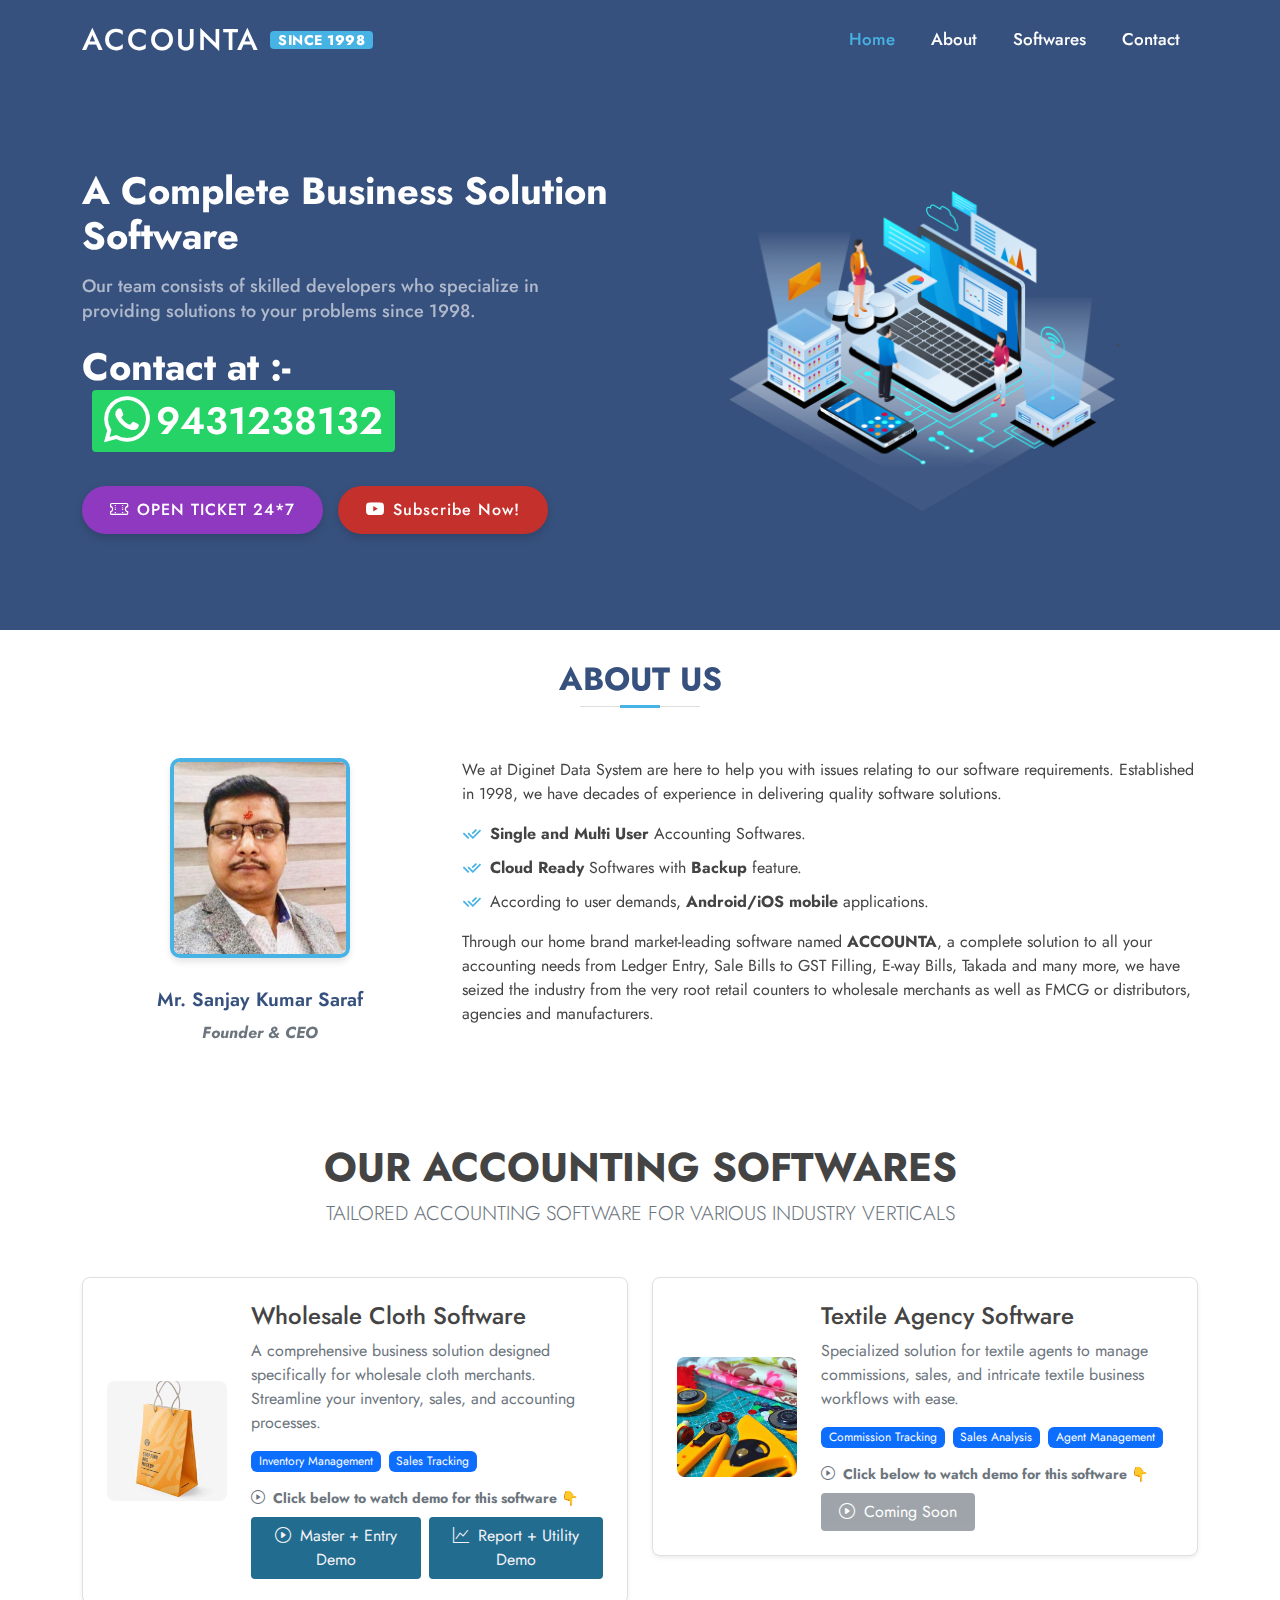
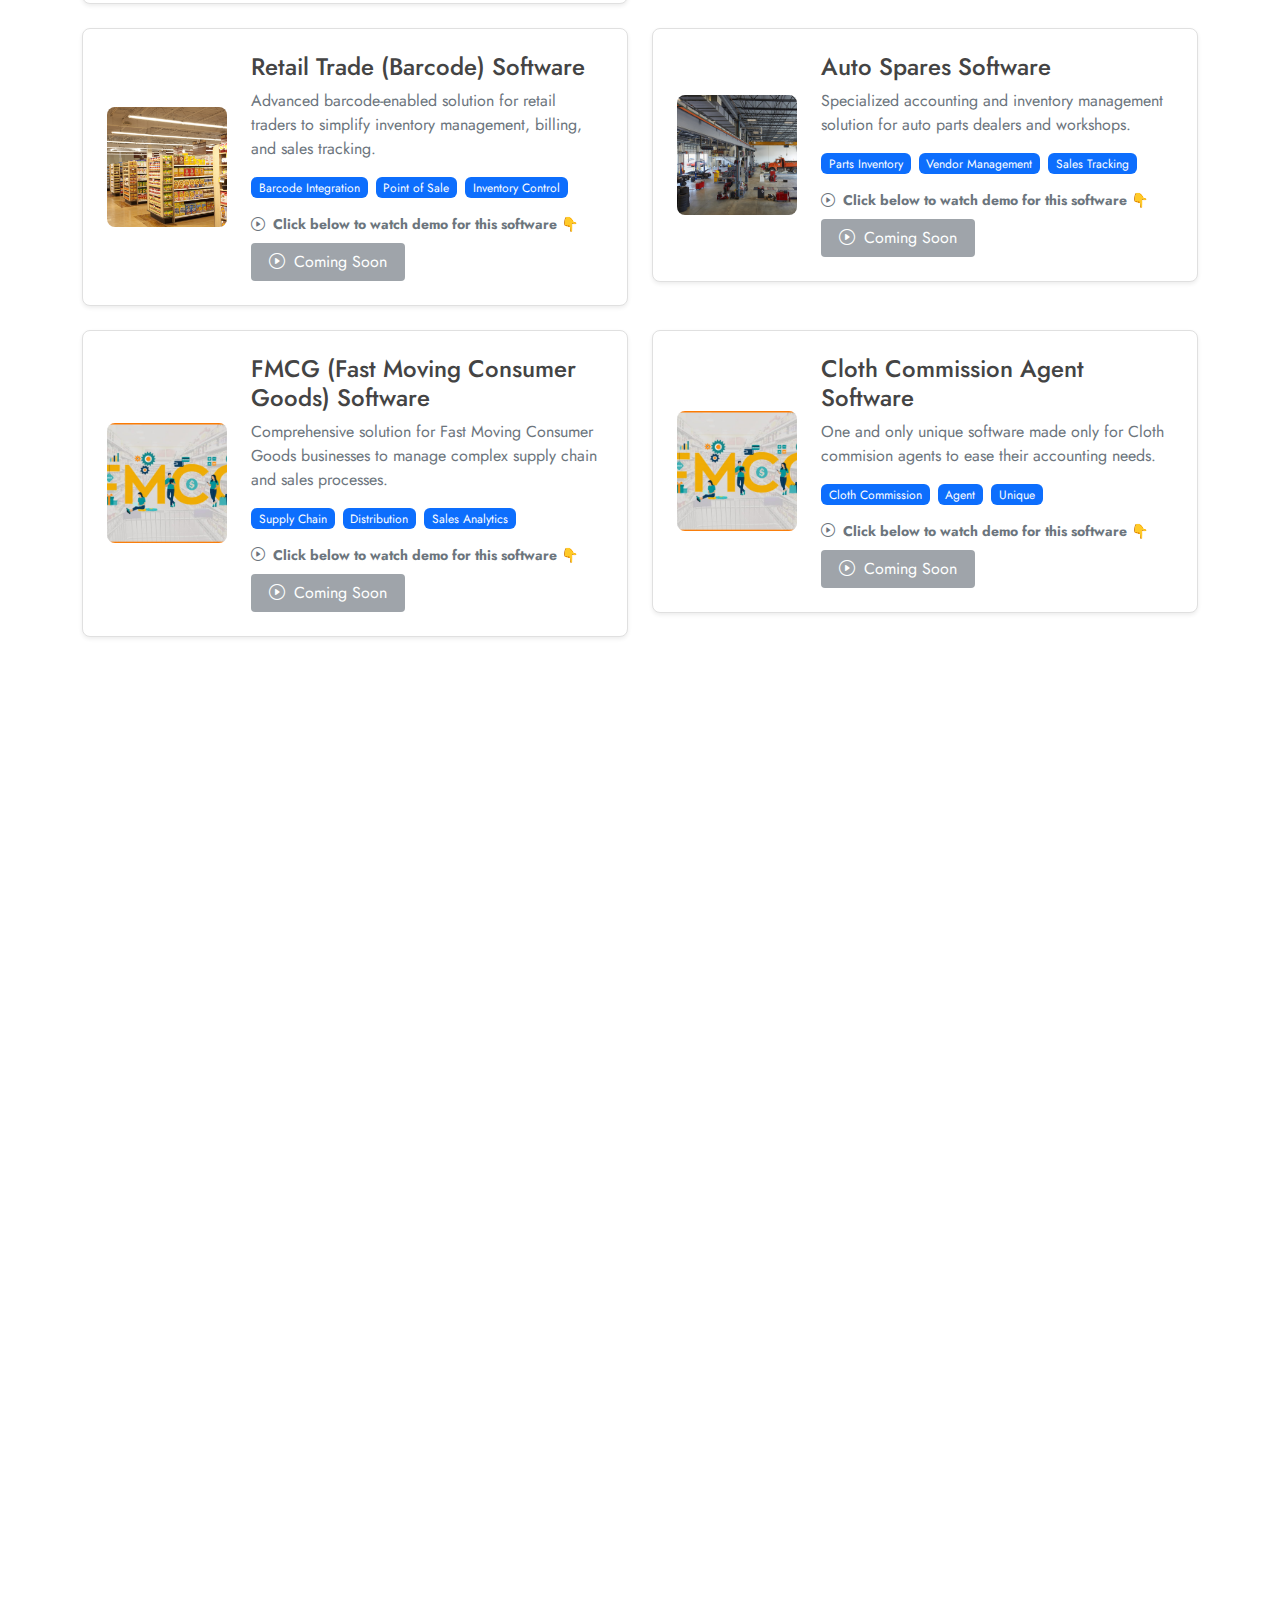
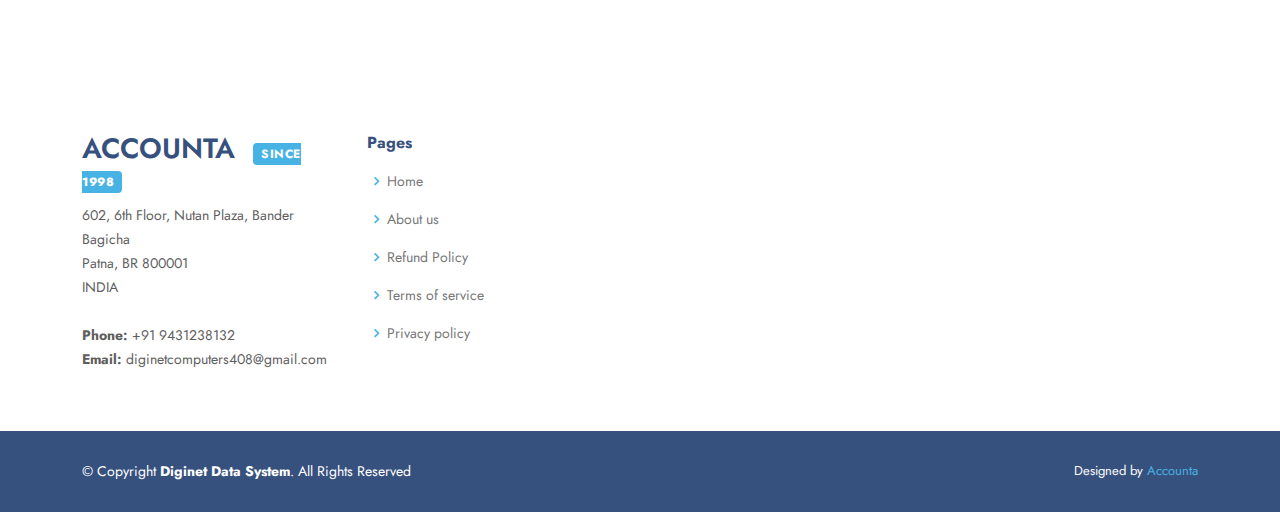
==== commit ade05123: "added whatsapp" ====
--- a/index.html
+++ b/index.html
@@ -250,6 +250,18 @@
     #accounta-software .software-item .col-md-3 {
       margin-bottom: 15px;
     }
+  }
+
+  .badge-style {
+    display: inline-block;
+    background-color: #47b2e4;  /* Same blue as seen in the image */
+    color: white;
+    font-weight: 700;
+    padding: 4px 10px;
+    border-radius: 4px;
+    font-size: 0.9em;
+    text-transform: uppercase;
+    letter-spacing: 0.5px;
   }
 
   #software-solutions .software-card {
@@ -369,6 +381,29 @@
   text-decoration: none;
   cursor: pointer;
 }
+.whatsapp-link {
+    display: inline-flex;
+    align-items: center;
+    margin-left: 10px;
+    background-color: #25D366; /* WhatsApp brand color */
+    color: white;
+    text-decoration: none;
+    padding: 4px 12px;
+    border-radius: 4px;
+    font-weight: 600;
+    transition: all 0.3s ease;
+  }
+  
+  .whatsapp-link:hover {
+    background-color: #128C7E; /* Darker WhatsApp color on hover */
+    transform: translateY(-2px);
+    box-shadow: 0 4px 8px rgba(0, 0, 0, 0.1);
+  }
+  
+  .whatsapp-icon {
+    margin-right: 6px;
+    font-size: 1.2em;
+  }
 
 /* Primary button - Ticket */
 .hero-button.ticket {
@@ -468,6 +503,11 @@
         <div class="hero-content">
           <h1>A Complete Business Solution Software</h1>
           <h2>Our team consists of skilled developers who specialize in providing solutions to your problems since 1998.</h2>
+          <h1>Contact at :- 
+            <a href="https://wa.me/919431238132" class="whatsapp-link" target="_blank">
+              <i class="bi bi-whatsapp whatsapp-icon"></i>9431238132
+            </a>
+          </h1>
           <div class="d-flex mt-4">
             <a href="https://ticketing.accounta.app/#/" class="hero-button ticket">
               <i class="bi bi-ticket-perforated"></i>OPEN TICKET 24*7
@@ -479,7 +519,7 @@
         </div>
       </div>
       <div class="col-lg-6 order-1 order-lg-2 hero-img text-center" data-aos="zoom-in" data-aos-delay="200">
-        <img src="assets/img/hero-img.png" class="img-fluid animated" alt="">
+        <img src="assets/img/hero-img.png" class="img-fluid animated" alt="">`
       </div>
     </div>
   </div>
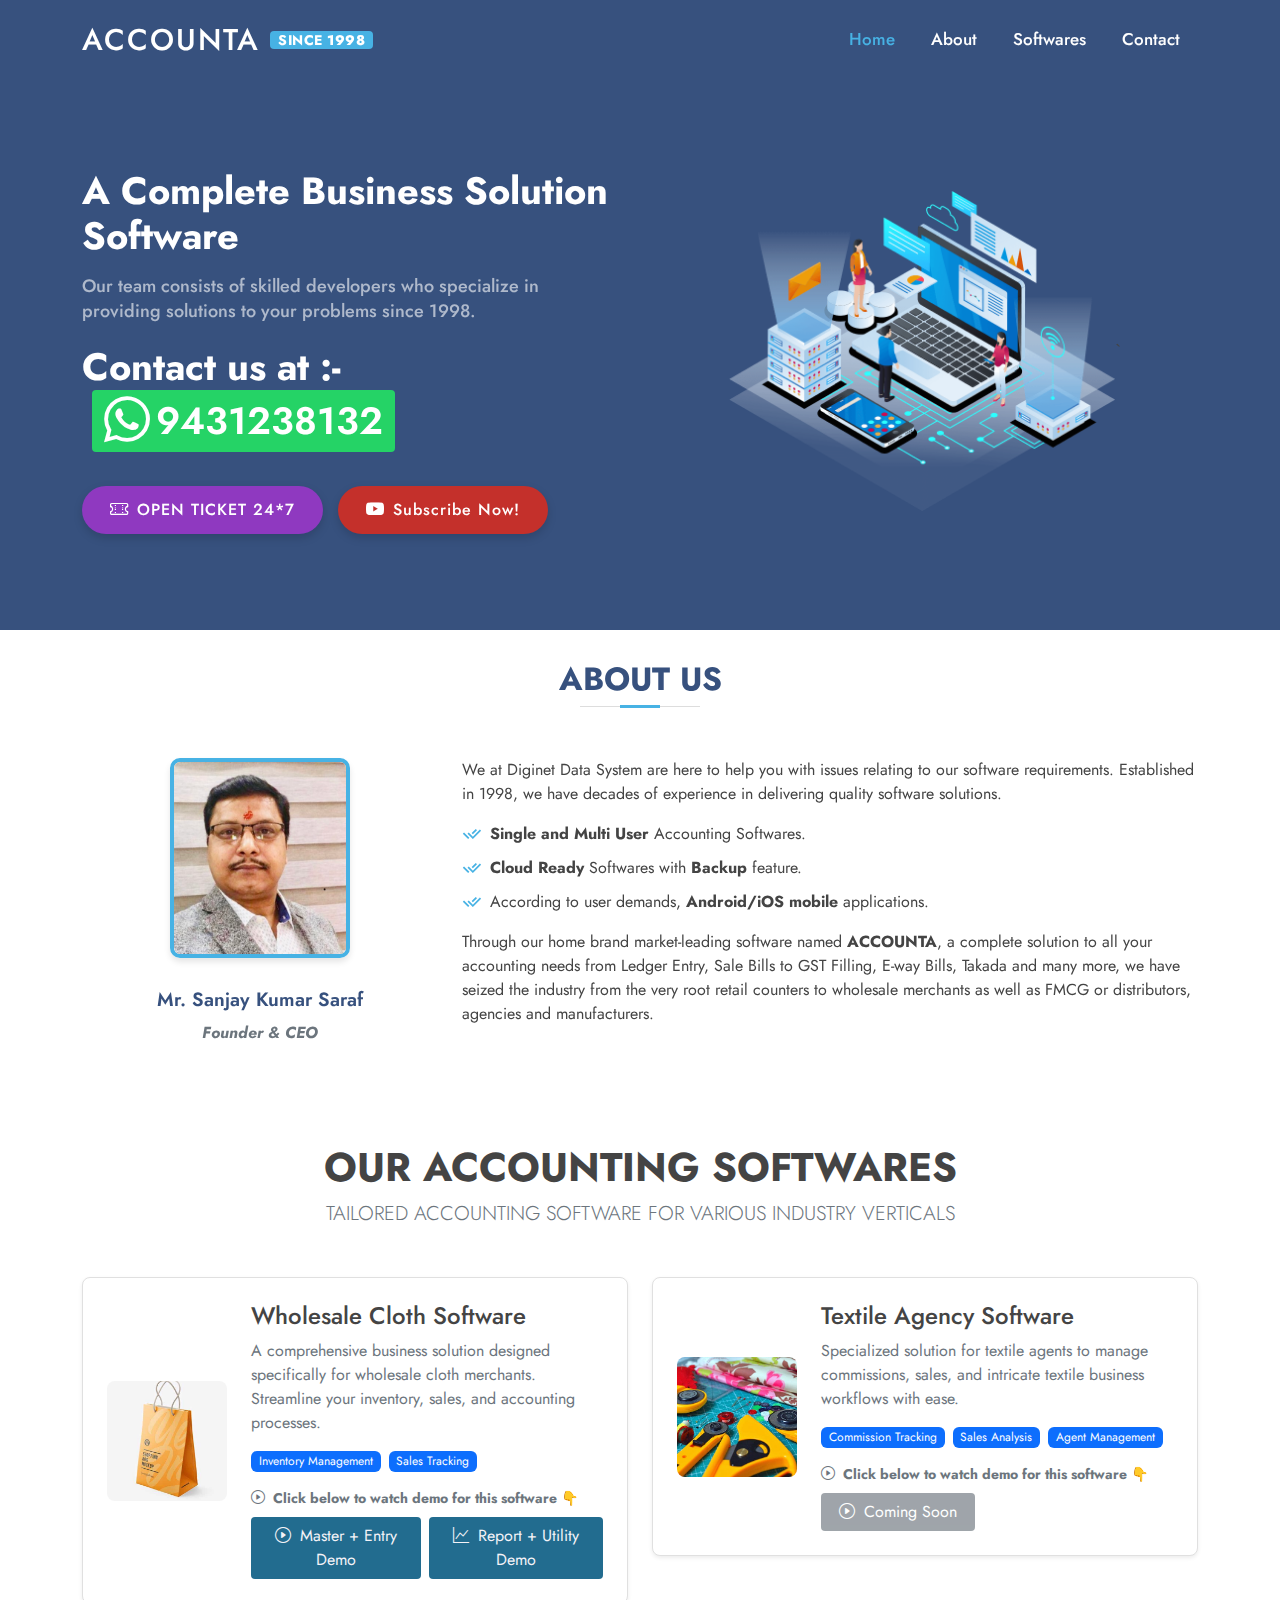
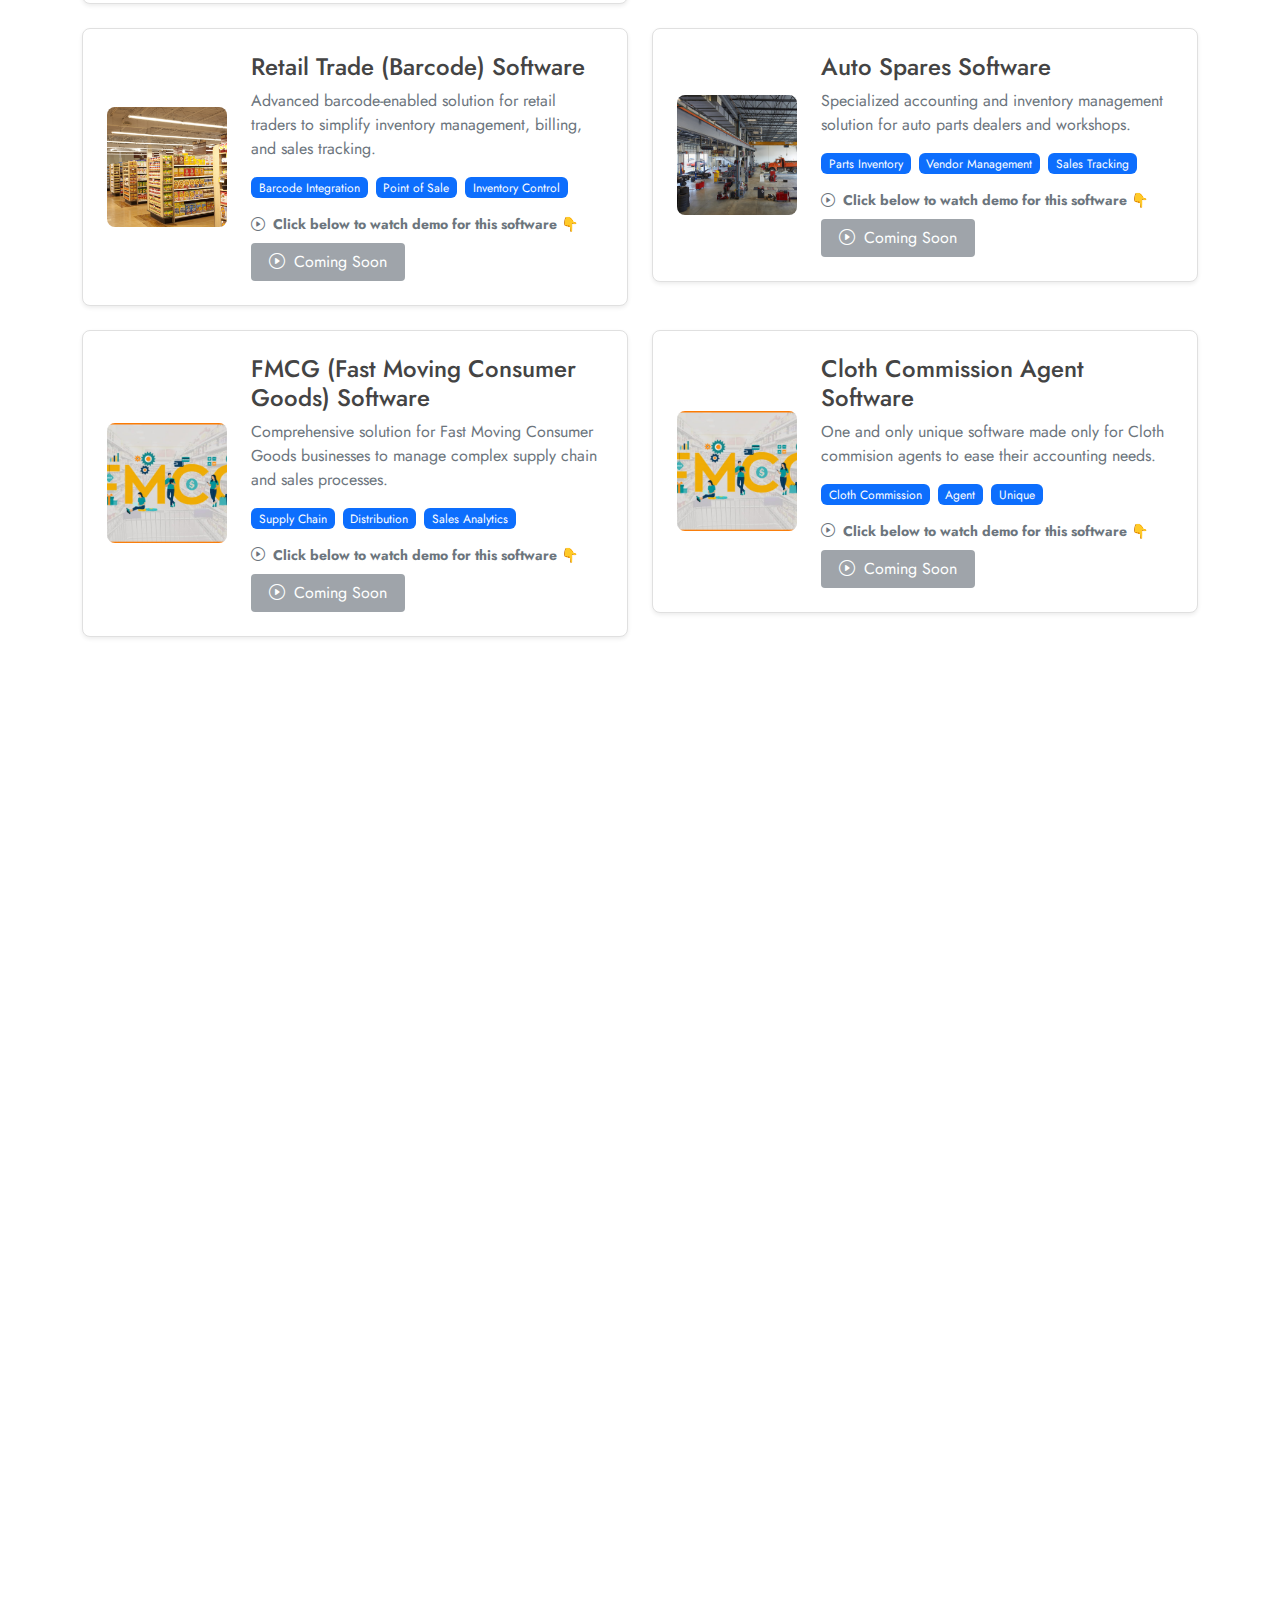
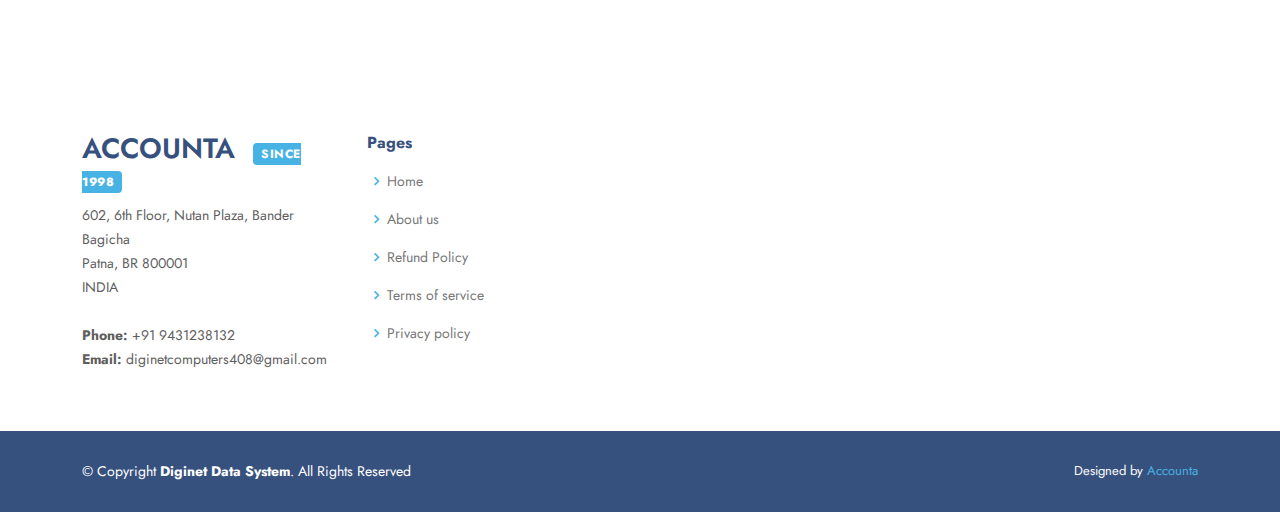
==== commit c5e160e4: "us" ====
--- a/index.html
+++ b/index.html
@@ -503,7 +503,7 @@
         <div class="hero-content">
           <h1>A Complete Business Solution Software</h1>
           <h2>Our team consists of skilled developers who specialize in providing solutions to your problems since 1998.</h2>
-          <h1>Contact at :- 
+          <h1>Contact us at :- 
             <a href="https://wa.me/919431238132" class="whatsapp-link" target="_blank">
               <i class="bi bi-whatsapp whatsapp-icon"></i>9431238132
             </a>
